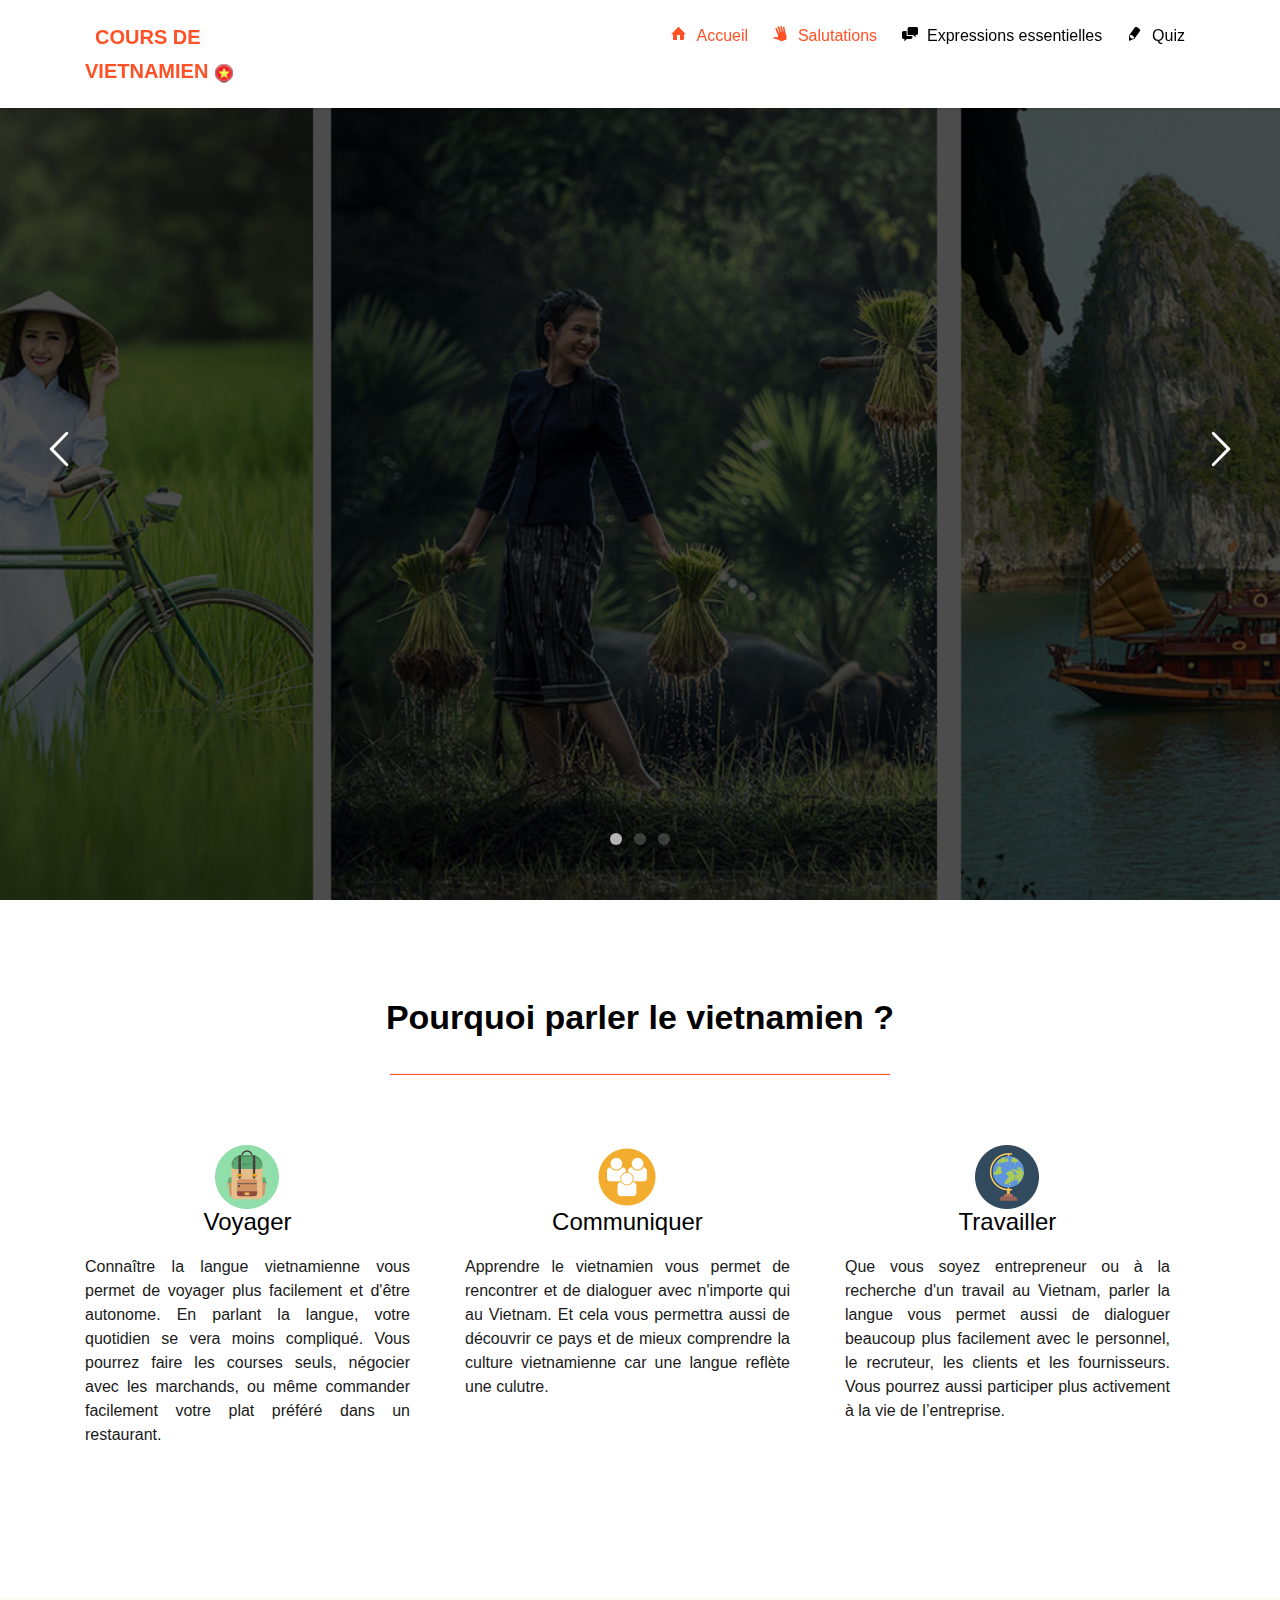
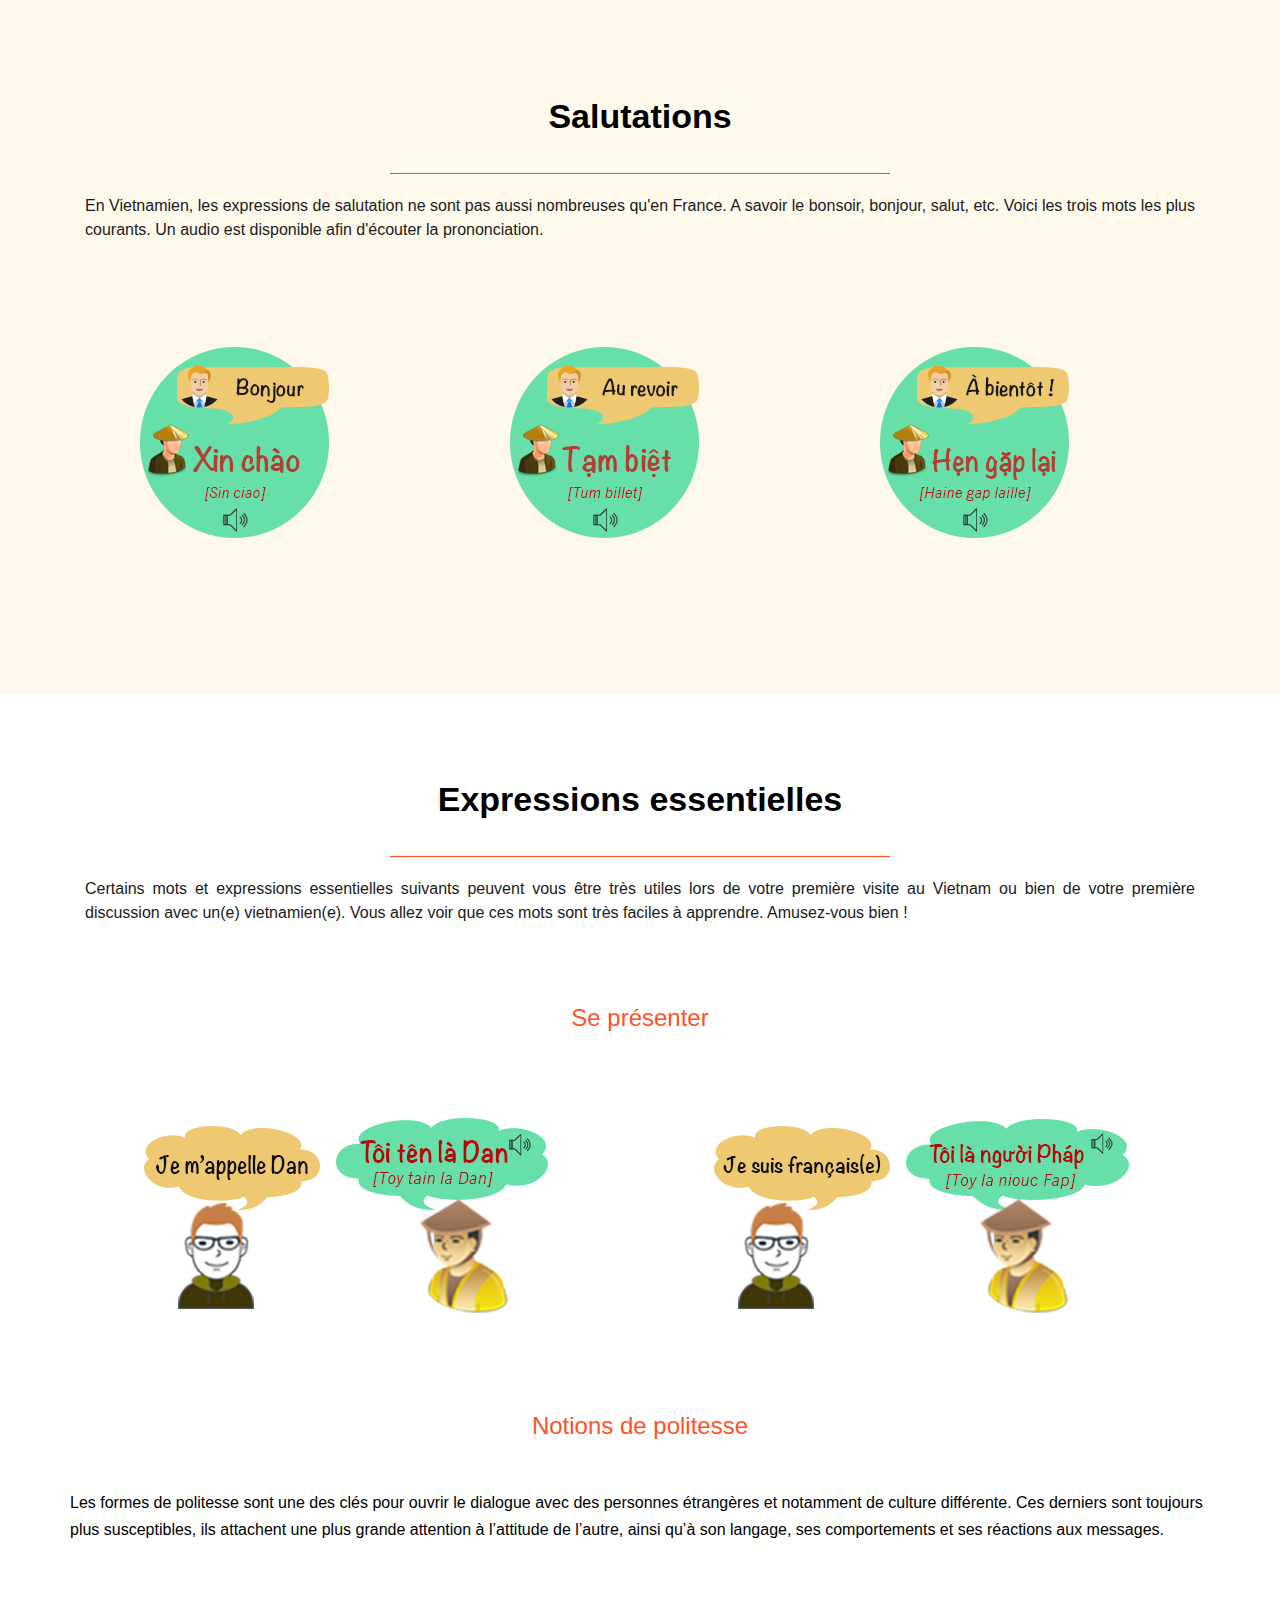
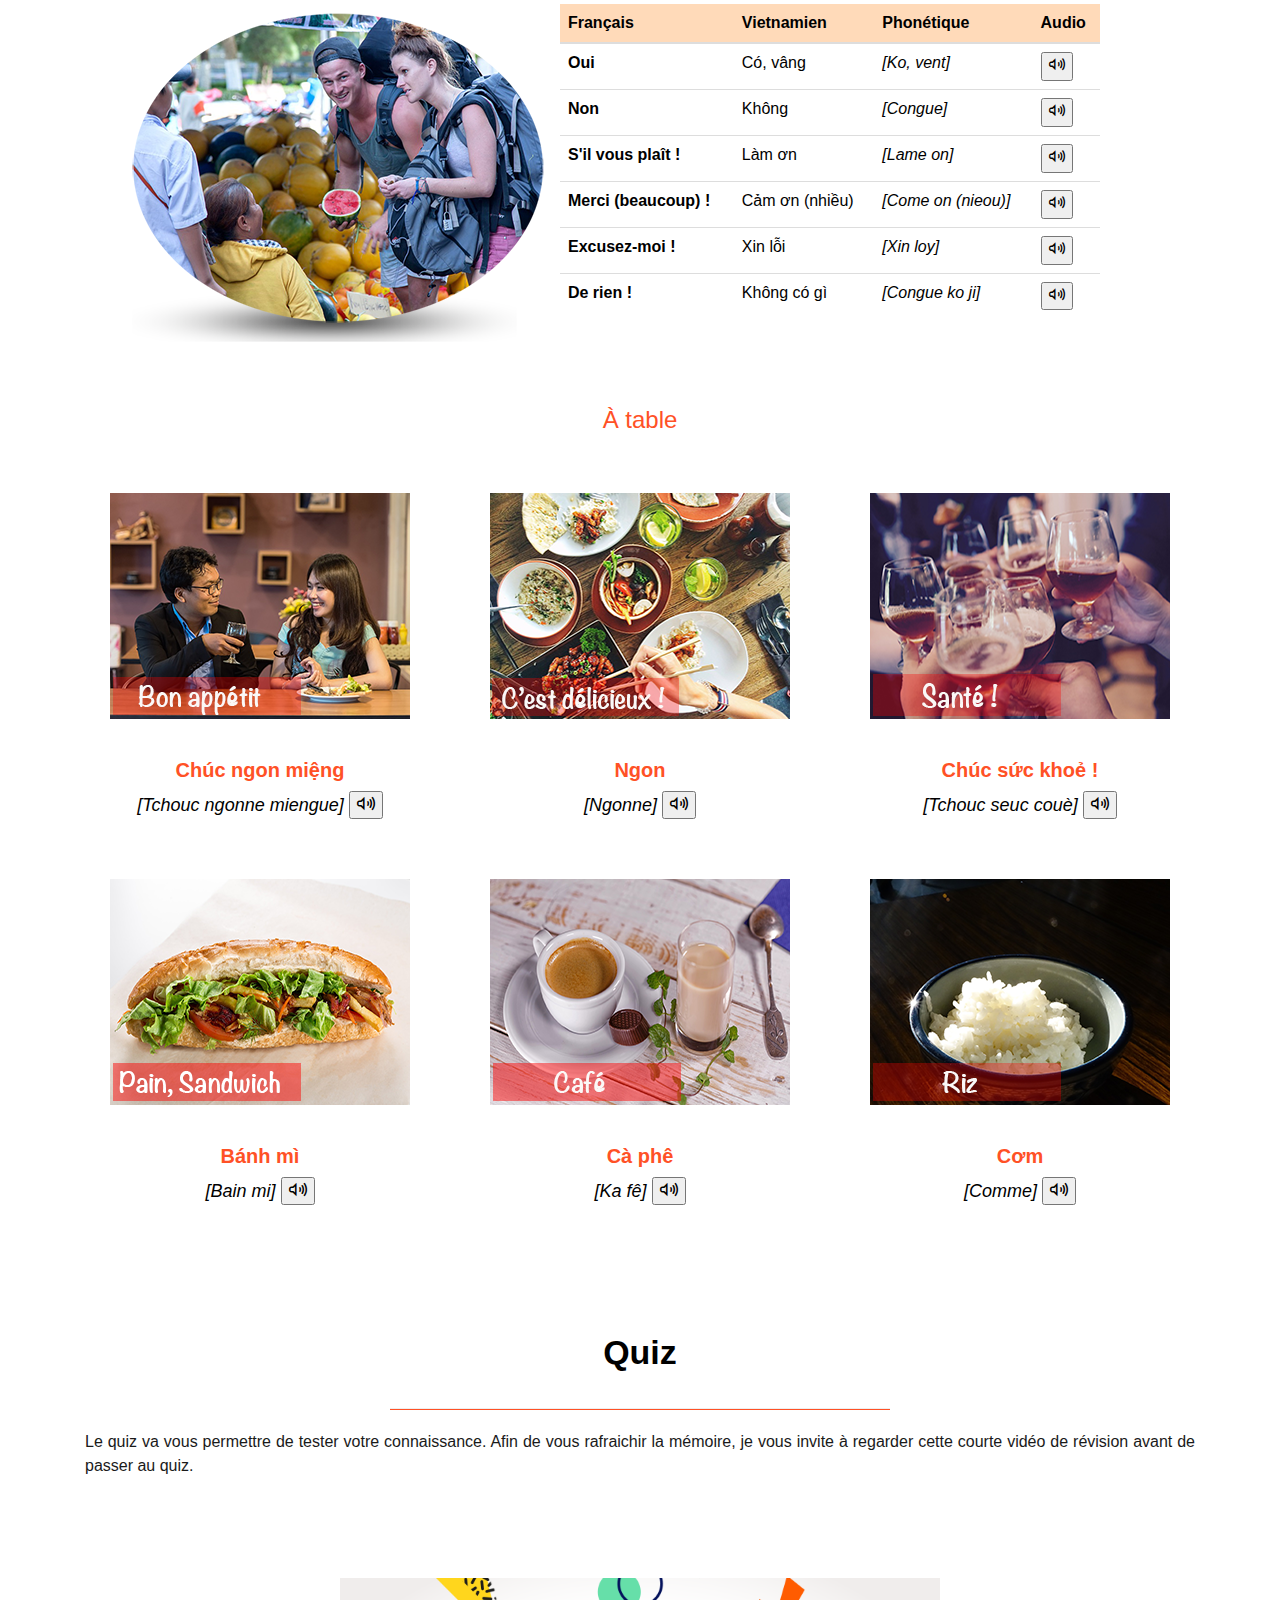
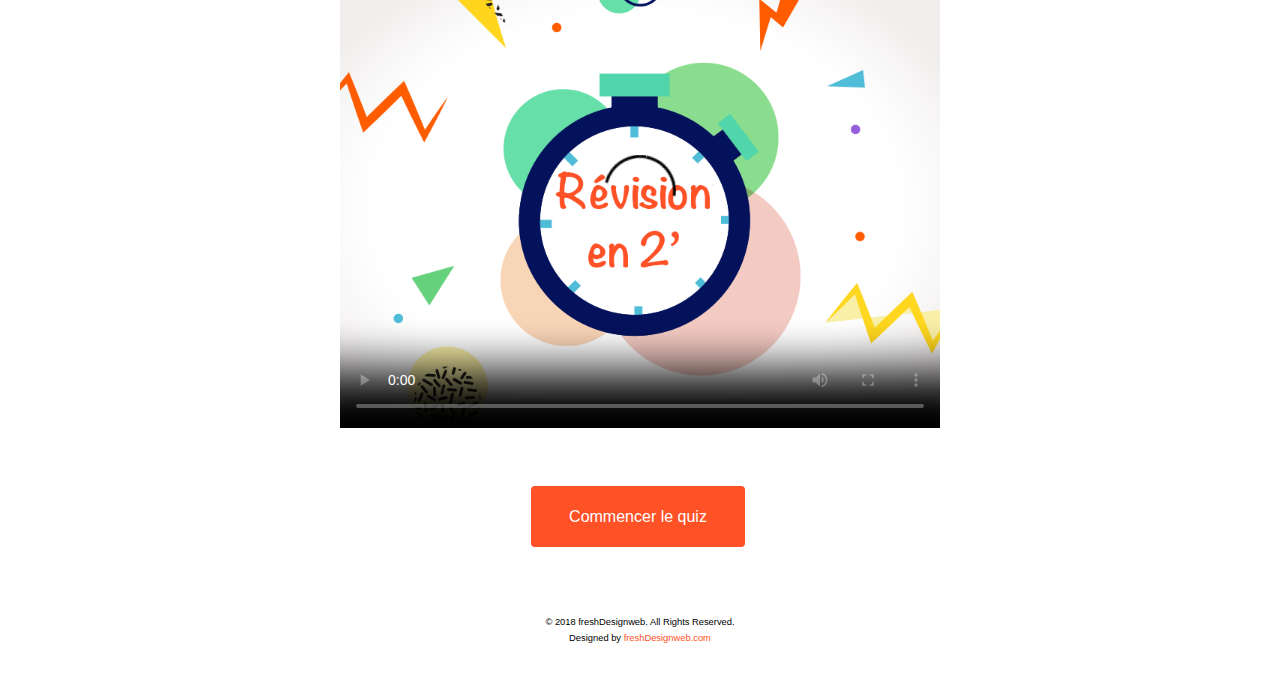
==== index.html @ 62152d90 "First commit" ====
<!DOCTYPE HTML>
<!--
	uBeasa by freshdesignweb.com
	Twitter: https://twitter.com/freshdesignweb
	URL: https://www.freshdesignweb.com
	-->
<html>
<head>
    <link rel="icon" type="image/png" href="images/drapeau-vietnam.ico"/>
    <meta charset="utf-8">
    <meta http-equiv="X-UA-Compatible" content="IE=edge">
    <title>Cours de vietnamien gratuit pour les débutants</title>
    <meta name="viewport" content="width=device-width, initial-scale=1">
    <meta name="description" content="Free HTML5 Website Template by freshdesignweb.com"/>
    <meta name="keywords"
          content="free website templates, free html5, free template, free bootstrap, free website template, html5, css3, mobile first, responsive"/>
    <meta name="author" content="freshdesignweb.com"/>
    <!-- Facebook and Twitter integration -->
    <meta property="og:title" content=""/>
    <meta property="og:image" content=""/>
    <meta property="og:url" content=""/>
    <meta property="og:site_name" content=""/>
    <meta property="og:description" content=""/>
    <meta name="twitter:title" content=""/>
    <meta name="twitter:image" content=""/>
    <meta name="twitter:url" content=""/>
    <meta name="twitter:card" content=""/>
    <!-- <link href="https://fonts.googleapis.com/css?family=Droid+Sans" rel="stylesheet"> -->
    <!-- Animate.css -->
    <link rel="stylesheet" href="css/animate.css">
    <!-- Icomoon Icon Fonts-->
    <link rel="stylesheet" href="css/icomoon.css">
    <!-- Themify Icons-->
    <link rel="stylesheet" href="css/themify-icons.css">
    <!-- Bootstrap  -->
    <link rel="stylesheet" href="css/bootstrap.css">
    <!-- Magnific Popup -->
    <link rel="stylesheet" href="css/magnific-popup.css">
    <!-- Owl Carousel  -->
    <link rel="stylesheet" href="css/owl.carousel.min.css">
    <link rel="stylesheet" href="css/owl.theme.default.min.css">
    <!-- Flexslider -->
    <link rel="stylesheet" href="css/flexslider.css">
    <!-- Theme style  -->
    <link rel="stylesheet" href="css/style.css">
    <!-- Modernizr JS -->
    <script src="js/modernizr-2.6.2.min.js"></script>
    <!-- FOR IE9 below -->
    <!--[if lt IE 9]>
    <script src="js/respond.min.js"></script>
    <![endif]-->
</head>
<body>
<div class="ubea-loader"></div>
<div id="page">
    <nav class="ubea-nav" role="navigation">
        <div class="ubea-container">
            <div class="row">
                <div class="col-sm-2 col-xs-12">
                    <div id="ubea-logo">
                        <a href="index.html">
                            <span style="color: #ff5126;">Cours de vietnamien</span>
                            <span class="icon">
								<img src="images/drapeau-vietnam.png" class="icon">
								</span>
                        </a>
                    </div>
                </div>
                <div class="col-xs-10 text-right menu-1 main-nav">
                    <ul>
                        <li class="active">
                            <a href="#" data-nav-section="accueil">
                                <span class="icon-home" style="padding-right: 5px;"></span> Accueil
                            </a>
                        </li>
                        <li class="active">
                            <a href="#" data-nav-section="salutations">
                                <span class="icon-hand" style="padding-right: 5px;"></span> Salutations
                            </a>
                        </li>
                        <li>
                            <a href="#" data-nav-section="expressions essentielles">
                                <span class="icon-chat" style="padding-right: 5px;"></span> Expressions essentielles
                            </a>
                        </li>
                        <li>
                            <a href="#" data-nav-section="quiz">
                                <span class="icon-pencil" style="padding-right: 5px;"></span> Quiz
                            </a>
                        </li>
                    </ul>
                </div>
            </div>
        </div>
    </nav>
    <div id="ubea-hero" class="js-fullheight">
        <div class="flexslider js-fullheight">
            <ul class="slides">
                <li style="background-image: url(images/cover.jpg);">
                    <div class="overlay"></div>
                    <div class="container">
                        <div class="col-md-10 col-md-offset-1 text-center js-fullheight slider-text">
                            <div class="slider-text-inner">
                                <h2>Apprendre à parler le vietnamien en moins de 30 minutes</h2>
                            </div>
                        </div>
                    </div>
                </li>
                <li style="background-image: url(images/viet-nam-1970994_1280.jpg);">
                    <div class="overlay"></div>
                    <div class="container">
                        <div class="col-md-10 col-md-offset-1 text-center js-fullheight slider-text">
                            <div class="slider-text-inner">
                                <h2>Le vietnamien est à votre portée et le cours est 100% gratuit</h2>
                            </div>
                        </div>
                    </div>
                </li>
                <li style="background-image: url(images/bookcase-1869616_1920.jpg);">
                    <div class="overlay"></div>
                    <div class="container">
                        <div class="col-md-10 col-md-offset-1 text-center js-fullheight slider-text">
                            <div class="slider-text-inner">
                                <h2>
                                    Entendez la langue et pratiquez le quiz
                                </h2>
                            </div>
                        </div>
                    </div>
                </li>
            </ul>
        </div>
    </div>
    <div class="ubea-section" id="ubea-accueil" data-section="accueil">
        <div class="ubea-container">
            <div class="row">
                <div class="col-md-12 text-center ubea-heading">
                    <div class="ubea-heading">
                        <h2>Pourquoi parler le vietnamien ?
                        </h2>
                        <hr style="background-color: #ff5126; width: 500px; height: 1px; text-align: center;"/>
                        <div class="row">
                            <div class="col-md-4">
                                <div class="padright">
                                    <div>
                                        <div class="icon"><img src="images/1489165672_Backpack_icon.png"
                                                               class="icon"></div>
                                        <h3 class="h3ex">Voyager</h3>
                                    </div>
                                    <div class="ubea-accordion-content">
                                        <div class="inner">
                                            <p>Connaître la langue vietnamienne vous permet de voyager plus
                                                facilement et d'être autonome.
                                                En parlant la langue, votre quotidien se vera moins compliqué.
                                                Vous pourrez faire les courses
                                                seuls, négocier avec les marchands, ou même commander
                                                facilement votre plat préféré dans un restaurant.
                                            </p>
                                        </div>
                                    </div>
                                </div>
                            </div>
                            <div class="col-md-4">
                                <div class="padright">
                                    <div>
                                        <div class="icon"><img src="images/1489165807_users.png" class="icon">
                                        </div>
                                        <h3 class="h3ex">Communiquer</h3>
                                    </div>
                                    <div class="ubea-accordion-content">
                                        <div class="inner">
                                            <p>Apprendre le vietnamien vous permet de rencontrer et de
                                                dialoguer avec n'importe qui au Vietnam.
                                                Et cela vous permettra aussi de découvrir ce pays et de mieux
                                                comprendre la culture vietnamienne car une langue reflète
                                                une culutre.
                                            </p>
                                        </div>
                                    </div>
                                </div>
                            </div>
                            <div class="col-md-4">
                                <div class="padright">
                                    <div>
                                        <div class="icon"><img src="images/1489165797_Globe_icon.png"
                                                               class="icon"></div>
                                        <h3 class="h3ex">Travailler</h3>
                                    </div>
                                    <div class="ubea-accordion-content">
                                        <div class="inner">
                                            <p>Que vous soyez entrepreneur ou à la
                                                recherche d'un travail au Vietnam,
                                                parler la langue vous permet aussi de dialoguer
                                                beaucoup plus facilement avec le personnel, le recruteur, les
                                                clients et les fournisseurs.
                                                Vous pourrez aussi participer plus activement à la vie de
                                                l’entreprise.
                                            </p>
                                        </div>
                                    </div>
                                </div>
                            </div>
                        </div>
                    </div>
                </div>
            </div>
        </div>
    </div>
    <div class="ubea-section" id="ubea-salutation" data-section="salutations"
         style="background-color: #fff9ec;">
        <div class="ubea-container">
            <div class="row">
                <div class="col-md-12 text-center ubea-heading">
                    <div class="ubea-heading">
                        <h2>Salutations
                        </h2>
                        <hr style="background-color: #ff5126; width: 500px; height: 1px; text-align: center;"/>
                        <p>En Vietnamien, les expressions de salutation ne sont pas aussi nombreuses qu'en France. A
                            savoir le bonsoir, bonjour, salut, etc.
                            Voici les trois mots les plus courants. Un audio est disponible afin
                            d'écouter la prononciation.
                        </p>
                    </div>
                    <div class="col-md-4 padsalut">
                        <audio id="bonjour" src="audio/xinchao.mp3"></audio>
                        <div class="gallerie">
                            <p><a><img alt="" rel="bonjour" src="images/xinchao.png"/></a>
                            </p>
                        </div>
                    </div>
                    <div class="col-md-4 padsalut">
                        <audio id="aurevoir" src="audio/tambiet.mp3"></audio>
                        <div class="gallerie">
                            <p><a><img alt="" rel="aurevoir" src="images/tambiet.png"/></a></p>
                        </div>
                    </div>
                    <div class="col-md-4 padsalut">
                        <audio id="abientot" src="audio/hengaplai.mp3"></audio>
                        <div class="gallerie">
                            <p><a><img alt="" rel="abientot" src="images/hengaplai.png"/></a></p>
                        </div>
                    </div>
                </div>
            </div>
        </div>
    </div>
    <div class="ubea-section" id="ubea-faq" data-section="expressions essentielles"
         style="padding-top: 50px; background-color: #ffffff;">
        <div class="ubea-container">
            <div class="row">
                <div class="col-md-12 text-center ubea-heading">
                    <h2>Expressions essentielles
                    </h2>
                    <hr style="background-color: #ff5126; width: 500px; height: 1px; text-align: center;"/>
                    <p>Certains mots et expressions essentielles suivants peuvent vous être très utiles lors de
                        votre première visite au Vietnam ou bien de votre première discussion avec un(e)
                        vietnamien(e).
                        Vous allez voir que ces mots sont très faciles à apprendre. Amusez-vous bien !
                    </p>
                </div>
            </div>
            <div class="row">
                <div class="col-md-12 text-center">
                    <h3 class="h3td">Se présenter</h3>
                </div>
            </div>
            <div class="row">
                <div class="col-md-6 text-center ubea-heading">
                    <audio id="jemapelledan" src="audio/toitenladan.mp3"></audio>
                    <div class="gallerie">
                        <img alt="" rel="jemapelledan" src="images/toitenla.png"/>
                    </div>
                </div>
                <div class="col-md-6 text-center ubea-heading">
                    <audio id="jesuisfrancais" src="audio/toilanguoiphap.mp3"></audio>
                    <div class="gallerie">
                        <img alt="" rel="jesuisfrancais" src="images/toilanguoiphap.png"/>
                    </div>
                </div>
            </div>
            <div class="row">
                <div class="col-md-12 text-center">
                    <h3 class="h3td martop">Notions de politesse</h3>
                </div>
                <p class="martop marbottom">Les formes de politesse sont une des clés pour ouvrir le
                    dialogue avec des personnes étrangères et notamment de
                    culture différente. Ces derniers sont toujours plus susceptibles, ils attachent
                    une plus grande attention à l’attitude de l’autre, ainsi qu’à son langage,
                    ses comportements et ses réactions aux messages.
                </p>

            </div>
            <div class="row">
                <div class="col-md-4">
                    <img src="images/vietnam-travel%20500x300.png">
                </div>
                <div class="col-md-6 col-md-offset-1">
                    <table class="table table-hover">
                        <thead>
                        <tr style="background-color: peachpuff;">
                            <th>Français</th>
                            <th>Vietnamien</th>
                            <th>Phonétique</th>
                            <th>Audio</th>
                        </tr>
                        </thead>
                        <tbody>
                        <tr>
                            <th scope="row">Oui</th>
                            <td>Có, vâng</td>
                            <td><i>[Ko, vent]</i></td>
                            <td>
                                <button class="px10" onclick="document.getElementById('co').play()"><span
                                        class="icon-volume"></span></button>
                                <audio id="co">
                                    <source src="audio/co.mp3" type="audio/mpeg">
                                </audio>
                            </td>
                        </tr>
                        <tr>
                            <th scope="row">Non</th>
                            <td>Không</td>
                            <td><i>[Congue]</i></td>
                            <td>
                                <button class="px10" onclick="document.getElementById('khong').play()"><span
                                        class="icon-volume"></span></button>
                                <audio id="khong">
                                    <source src="audio/khong.mp3" type="audio/mpeg">
                                </audio>
                            </td>
                        </tr>
                        <tr>
                            <th scope="row">S'il vous plaît !</th>
                            <td>Làm ơn</td>
                            <td><i>[Lame on]</i></td>
                            <td>
                                <button class="px10" onclick="document.getElementById('lamon').play()"><span
                                        class="icon-volume"></span></button>
                                <audio id="lamon">
                                    <source src="audio/lamon.mp3" type="audio/mpeg">
                                </audio>
                            </td>
                        </tr>
                        <tr>
                            <th scope="row">Merci (beaucoup) !</th>
                            <td>Cảm ơn (nhiều)</td>
                            <td><i>[Come on (nieou)]</i></td>
                            <td>
                                <button class="px10" onclick="document.getElementById('camonnhieu').play()"><span
                                        class="icon-volume"></span></button>
                                <audio id="camonnhieu">
                                    <source src="audio/camonnhieu.mp3" type="audio/mpeg">
                                </audio>
                            </td>
                        </tr>

                        <tr>
                            <th scope="row">Excusez-moi !</th>
                            <td>Xin lỗi</td>
                            <td><i>[Xin loy]</i></td>
                            <td>
                                <button class="px10" onclick="document.getElementById('xinloi').play()"><span
                                        class="icon-volume"></span></button>
                                <audio id="xinloi">
                                    <source src="audio/xinloi.mp3" type="audio/mpeg">
                                </audio>
                            </td>
                        </tr>
                        <tr>
                            <th scope="row">De rien !</th>
                            <td>Không có gì</td>
                            <td><i>[Congue ko ji]</i></td>
                            <td>
                                <button class="px10" onclick="document.getElementById('khongcogi').play()"><span
                                        class="icon-volume"></span></button>
                                <audio id="khongcogi">
                                    <source src="audio/khongcogi.mp3" type="audio/mpeg">
                                </audio>
                            </td>
                        </tr>
                        </tbody>
                    </table>
                </div>
            </div>
            <div class="row">
                <div class="col-md-12 text-center">
                    <h3 class="h3td martop marbottom">À table</h3>
                </div>

            </div>
            <div class="row">
                <div class="col-md-4 text-center picture">
                    <div>
                        <figure><img src="images/bon%20appetit.png"/></figure>
                        <h4 class="h4table">Chúc ngon miệng</h4>
                        <h4>
                            <i>[Tchouc ngonne miengue]</i>
                            <button class="px10" onclick="document.getElementById('chucngonmieng').play()"><span
                                    class="icon-volume"></span></button>
                            <audio id="chucngonmieng">
                                <source src="audio/chucngonmien.mp3" type="audio/mpeg">
                            </audio>
                        </h4>
                    </div>
                </div>
                <div class="col-md-4 text-center picture">
                    <div>
                        <figure><img src="images/delicieux.png"/></figure>
                        <h4 class="h4table">Ngon</h4>
                        <h4>
                            <i>[Ngonne]</i>
                            <button class="px10" onclick="document.getElementById('ngon').play()"><span
                                    class="icon-volume"></span></button>
                            <audio id="ngon">
                                <source src="audio/ngon.mp3" type="audio/mpeg">
                            </audio>
                        </h4>
                    </div>
                </div>
                <div class="col-md-4 text-center picture">
                    <div>
                        <figure><img src="images/sante.png"/></figure>
                        <h4 class="h4table">Chúc sức khoẻ !</h4>
                        <h4>
                            <i>[Tchouc seuc couè]</i>
                            <button class="px10" onclick="document.getElementById('chucsuckhoe').play()"><span
                                    class="icon-volume"></span></button>
                            <audio id="chucsuckhoe">
                                <source src="audio/chucsuckhoe.mp3" type="audio/mpeg">
                            </audio>
                        </h4>
                    </div>
                </div>
            </div>
            <div class="row martop">
                <div class="col-md-4 text-center picture">
                    <div>
                        <figure><img src="images/pain.png"/></figure>
                        <h4 class="h4table">Bánh mì</h4>
                        <h4>
                            <i>[Bain mi]</i>
                            <button class="px10" onclick="document.getElementById('banhmi').play()"><span
                                    class="icon-volume"></span></button>
                            <audio id="banhmi">
                                <source src="audio/banhmi.mp3" type="audio/mpeg">
                            </audio>
                        </h4>
                    </div>
                </div>
                <div class="col-md-4 text-center picture">
                    <div>
                        <figure><img src="images/cafe.png"/></figure>
                        <h4 class="h4table">Cà phê</h4>
                        <h4>
                            <i>[Ka fê]</i>
                            <button class="px10" onclick="document.getElementById('caphe').play()"><span
                                    class="icon-volume"></span></button>
                            <audio id="caphe">
                                <source src="audio/caphe.mp3" type="audio/mpeg">
                            </audio>
                        </h4>
                    </div>
                </div>
                <div class="col-md-4 text-center picture">
                    <div>
                        <figure><img src="images/riz.png"/></figure>
                        <h4 class="h4table">Cơm</h4>
                        <h4>
                            <i>[Comme]</i>
                            <button class="px10" onclick="document.getElementById('com').play()"><span
                                    class="icon-volume"></span></button>
                            <audio id="com">
                                <source src="audio/com.mp3" type="audio/mpeg">
                            </audio>
                        </h4>
                    </div>
                </div>
            </div>
        </div>

    </div>
    <div class="ubea-section" id="ubea-quiz" data-section="quiz" data-nav-section="quiz"
         style="padding-top: 50px; background-color: #ffffff;">
        <div class="ubea-container">
            <div class="row">
                <div class="col-md-12 text-center ubea-heading">
                    <h2> Quiz
                    </h2>
                    <hr style="background-color: #ff5126; width: 500px; height: 1px; text-align: center;"/>

                    <p>
                        Le quiz va vous permettre de tester votre connaissance. Afin de vous rafraichir la mémoire,
                        je vous invite à regarder cette courte vidéo de révision avant de passer au quiz.
                    </p>
                </div>
                <div class="row">
                    <div class="col-md-12 text-center ubea-heading">
                        <video controls poster="images/poster-video.png" width="600">
                            <source src="video/video.mp4">
                        </video>
                    </div>

                </div>
            </div>

            <div class="row">
                <div class="col-md-12 text-center">
                    <a href="quizz.html" class="btn btn-primary btn-lg">Commencer le quiz</a>
                </div>
            </div>
        </div>
    </div>
</div>
<footer id="ubea-footer" role="contentinfo">
    <div class="ubea-container">
        <div class="row copyright">
            <div class="col-md-12">
                <p class="pull-center">
                        <span style="font-size: 11px; text-align: center;">
                            <small class="block">&copy; 2018 freshDesignweb. All Rights Reserved.</small>
                            <small class="block">Designed by <a href="https://www.freshdesignweb.com/" target="_blank">freshDesignweb.com</a>
                            </small>
                        </span>
                </p>
                <ul class="ubea-social-icons pull-right hidden">
                    <li><a href="#"><i class="icon-facebook"></i></a></li>
                    <li><a href="#"><i class="icon-linkedin"></i></a></li>
                </ul>
            </div>
        </div>
    </div>
</footer>
<div class="gototop js-top">
    <a href="#" class="js-gotop"><i class="icon-arrow-up"></i></a>
</div>
<!-- jQuery -->
<script src="js/jquery.min.js"></script>
<!-- jQuery Easing -->
<script src="js/jquery.easing.1.3.js"></script>
<!-- Bootstrap -->
<script src="js/bootstrap.min.js"></script>
<!-- Waypoints -->
<script src="js/jquery.waypoints.min.js"></script>
<!-- Carousel -->
<script src="js/owl.carousel.min.js"></script>
<!-- countTo -->
<script src="js/jquery.countTo.js"></script>
<!-- Flexslider -->
<script src="js/jquery.flexslider-min.js"></script>
<!-- Magnific Popup -->
<script src="js/jquery.magnific-popup.min.js"></script>
<script src="js/magnific-popup-options.js"></script>
<!-- Main -->
<script src="js/main.js"></script>
<!-- Script for automatic Audio -->
<script>
    $(function () {
        $('.gallerie img').click(function () {
            $('#' + $(this).attr('rel'))[0].play();
        });
    });
</script>
</body>
</html>
---- css/icomoon.css ----
@font-face {
  font-family: 'icomoon';
  src:  url('../fonts/icomoon/icomoon.eot?6iuir');
  src:  url('../fonts/icomoon/icomoon.eot?6iuir#iefix') format('embedded-opentype'),
    url('../fonts/icomoon/icomoon.ttf?6iuir') format('truetype'),
    url('../fonts/icomoon/icomoon.woff?6iuir') format('woff'),
    url('../fonts/icomoon/icomoon.svg?6iuir#icomoon') format('svg');
  font-weight: normal;
  font-style: normal;
}

[class^="icon-"], [class*=" icon-"] {
  /* use !important to prevent issues with browser extensions that change fonts */
  font-family: 'icomoon' !important;
  speak: none;
  font-style: normal;
  font-weight: normal;
  font-variant: normal;
  text-transform: none;
  line-height: 1;

  /* Better Font Rendering =========== */
  -webkit-font-smoothing: antialiased;
  -moz-osx-font-smoothing: grayscale;
}

.icon-eye:before {
  content: "\e000";
}
.icon-paper-clip:before {
  content: "\e001";
}
.icon-mail:before {
  content: "\e002";
}
.icon-toggle:before {
  content: "\e003";
}
.icon-layout:before {
  content: "\e004";
}
.icon-link:before {
  content: "\e005";
}
.icon-bell:before {
  content: "\e006";
}
.icon-lock:before {
  content: "\e007";
}
.icon-unlock:before {
  content: "\e008";
}
.icon-ribbon:before {
  content: "\e009";
}
.icon-image:before {
  content: "\e010";
}
.icon-signal:before {
  content: "\e011";
}
.icon-target:before {
  content: "\e012";
}
.icon-clipboard:before {
  content: "\e013";
}
.icon-clock:before {
  content: "\e014";
}
.icon-watch:before {
  content: "\e015";
}
.icon-air-play:before {
  content: "\e016";
}
.icon-camera:before {
  content: "\e017";
}
.icon-video:before {
  content: "\e018";
}
.icon-disc:before {
  content: "\e019";
}
.icon-printer:before {
  content: "\e020";
}
.icon-monitor:before {
  content: "\e021";
}
.icon-server:before {
  content: "\e022";
}
.icon-cog:before {
  content: "\e023";
}
.icon-heart:before {
  content: "\e024";
}
.icon-paragraph:before {
  content: "\e025";
}
.icon-align-justify:before {
  content: "\e026";
}
.icon-align-left:before {
  content: "\e027";
}
.icon-align-center:before {
  content: "\e028";
}
.icon-align-right:before {
  content: "\e029";
}
.icon-book:before {
  content: "\e030";
}
.icon-layers:before {
  content: "\e031";
}
.icon-stack:before {
  content: "\e032";
}
.icon-stack-2:before {
  content: "\e033";
}
.icon-paper:before {
  content: "\e034";
}
.icon-paper-stack:before {
  content: "\e035";
}
.icon-search:before {
  content: "\e036";
}
.icon-zoom-in:before {
  content: "\e037";
}
.icon-zoom-out:before {
  content: "\e038";
}
.icon-reply:before {
  content: "\e039";
}
.icon-circle-plus:before {
  content: "\e040";
}
.icon-circle-minus:before {
  content: "\e041";
}
.icon-circle-check:before {
  content: "\e042";
}
.icon-circle-cross:before {
  content: "\e043";
}
.icon-square-plus:before {
  content: "\e044";
}
.icon-square-minus:before {
  content: "\e045";
}
.icon-square-check:before {
  content: "\e046";
}
.icon-square-cross:before {
  content: "\e047";
}
.icon-microphone:before {
  content: "\e048";
}
.icon-record:before {
  content: "\e049";
}
.icon-skip-back:before {
  content: "\e050";
}
.icon-rewind:before {
  content: "\e051";
}
.icon-play:before {
  content: "\e052";
}
.icon-pause:before {
  content: "\e053";
}
.icon-stop:before {
  content: "\e054";
}
.icon-fast-forward:before {
  content: "\e055";
}
.icon-skip-forward:before {
  content: "\e056";
}
.icon-shuffle:before {
  content: "\e057";
}
.icon-repeat:before {
  content: "\e058";
}
.icon-folder:before {
  content: "\e059";
}
.icon-umbrella:before {
  content: "\e060";
}
.icon-moon:before {
  content: "\e061";
}
.icon-thermometer:before {
  content: "\e062";
}
.icon-drop:before {
  content: "\e063";
}
.icon-sun:before {
  content: "\e064";
}
.icon-cloud:before {
  content: "\e065";
}
.icon-cloud-upload:before {
  content: "\e066";
}
.icon-cloud-download:before {
  content: "\e067";
}
.icon-upload:before {
  content: "\e068";
}
.icon-download:before {
  content: "\e069";
}
.icon-location:before {
  content: "\e070";
}
.icon-location-2:before {
  content: "\e071";
}
.icon-map:before {
  content: "\e072";
}
.icon-battery:before {
  content: "\e073";
}
.icon-head:before {
  content: "\e074";
}
.icon-briefcase:before {
  content: "\e075";
}
.icon-speech-bubble:before {
  content: "\e076";
}
.icon-anchor:before {
  content: "\e077";
}
.icon-globe:before {
  content: "\e078";
}
.icon-box:before {
  content: "\e079";
}
.icon-reload:before {
  content: "\e080";
}
.icon-share:before {
  content: "\e081";
}
.icon-marquee:before {
  content: "\e082";
}
.icon-marquee-plus:before {
  content: "\e083";
}
.icon-marquee-minus:before {
  content: "\e084";
}
.icon-tag:before {
  content: "\e085";
}
.icon-power:before {
  content: "\e086";
}
.icon-command:before {
  content: "\e087";
}
.icon-alt:before {
  content: "\e088";
}
.icon-esc:before {
  content: "\e089";
}
.icon-bar-graph:before {
  content: "\e090";
}
.icon-bar-graph-2:before {
  content: "\e091";
}
.icon-pie-graph:before {
  content: "\e092";
}
.icon-star:before {
  content: "\e093";
}
.icon-arrow-left:before {
  content: "\e094";
}
.icon-arrow-right:before {
  content: "\e095";
}
.icon-arrow-up:before {
  content: "\e096";
}
.icon-arrow-down:before {
  content: "\e097";
}
.icon-volume:before {
  content: "\e098";
}
.icon-mute:before {
  content: "\e099";
}
.icon-content-right:before {
  content: "\e100";
}
.icon-content-left:before {
  content: "\e101";
}
.icon-grid:before {
  content: "\e102";
}
.icon-grid-2:before {
  content: "\e103";
}
.icon-columns:before {
  content: "\e104";
}
.icon-loader:before {
  content: "\e105";
}
.icon-bag:before {
  content: "\e106";
}
.icon-ban:before {
  content: "\e107";
}
.icon-flag:before {
  content: "\e108";
}
.icon-trash:before {
  content: "\e109";
}
.icon-expand:before {
  content: "\e110";
}
.icon-contract:before {
  content: "\e111";
}
.icon-maximize:before {
  content: "\e112";
}
.icon-minimize:before {
  content: "\e113";
}
.icon-plus:before {
  content: "\e114";
}
.icon-minus:before {
  content: "\e115";
}
.icon-check:before {
  content: "\e116";
}
.icon-cross:before {
  content: "\e117";
}
.icon-move:before {
  content: "\e118";
}
.icon-delete:before {
  content: "\e119";
}
.icon-menu:before {
  content: "\e120";
}
.icon-archive:before {
  content: "\e121";
}
.icon-inbox:before {
  content: "\e122";
}
.icon-outbox:before {
  content: "\e123";
}
.icon-file:before {
  content: "\e124";
}
.icon-file-add:before {
  content: "\e125";
}
.icon-file-subtract:before {
  content: "\e126";
}
.icon-help:before {
  content: "\e127";
}
.icon-open:before {
  content: "\e128";
}
.icon-ellipsis:before {
  content: "\e129";
}
.icon-add-to-list:before {
  content: "\e900";
}
.icon-classic-computer:before {
  content: "\e901";
}
.icon-controller-fast-backward:before {
  content: "\e902";
}
.icon-creative-commons-attribution:before {
  content: "\e903";
}
.icon-creative-commons-noderivs:before {
  content: "\e904";
}
.icon-creative-commons-noncommercial-eu:before {
  content: "\e905";
}
.icon-creative-commons-noncommercial-us:before {
  content: "\e906";
}
.icon-creative-commons-public-domain:before {
  content: "\e907";
}
.icon-creative-commons-remix:before {
  content: "\e908";
}
.icon-creative-commons-share:before {
  content: "\e909";
}
.icon-creative-commons-sharealike:before {
  content: "\e90a";
}
.icon-creative-commons:before {
  content: "\e90b";
}
.icon-document-landscape:before {
  content: "\e90c";
}
.icon-remove-user:before {
  content: "\e90d";
}
.icon-warning:before {
  content: "\e90e";
}
.icon-arrow-bold-down:before {
  content: "\e90f";
}
.icon-arrow-bold-left:before {
  content: "\e910";
}
.icon-arrow-bold-right:before {
  content: "\e911";
}
.icon-arrow-bold-up:before {
  content: "\e912";
}
.icon-arrow-down2:before {
  content: "\e913";
}
.icon-arrow-left2:before {
  content: "\e914";
}
.icon-arrow-long-down:before {
  content: "\e915";
}
.icon-arrow-long-left:before {
  content: "\e916";
}
.icon-arrow-long-right:before {
  content: "\e917";
}
.icon-arrow-long-up:before {
  content: "\e918";
}
.icon-arrow-right2:before {
  content: "\e919";
}
.icon-arrow-up2:before {
  content: "\e91a";
}
.icon-arrow-with-circle-down:before {
  content: "\e91b";
}
.icon-arrow-with-circle-left:before {
  content: "\e91c";
}
.icon-arrow-with-circle-right:before {
  content: "\e91d";
}
.icon-arrow-with-circle-up:before {
  content: "\e91e";
}
.icon-bookmark:before {
  content: "\e91f";
}
.icon-bookmarks:before {
  content: "\e920";
}
.icon-chevron-down:before {
  content: "\e921";
}
.icon-chevron-left:before {
  content: "\e922";
}
.icon-chevron-right:before {
  content: "\e923";
}
.icon-chevron-small-down:before {
  content: "\e924";
}
.icon-chevron-small-left:before {
  content: "\e925";
}
.icon-chevron-small-right:before {
  content: "\e926";
}
.icon-chevron-small-up:before {
  content: "\e927";
}
.icon-chevron-thin-down:before {
  content: "\e928";
}
.icon-chevron-thin-left:before {
  content: "\e929";
}
.icon-chevron-thin-right:before {
  content: "\e92a";
}
.icon-chevron-thin-up:before {
  content: "\e92b";
}
.icon-chevron-up:before {
  content: "\e92c";
}
.icon-chevron-with-circle-down:before {
  content: "\e92d";
}
.icon-chevron-with-circle-left:before {
  content: "\e92e";
}
.icon-chevron-with-circle-right:before {
  content: "\e92f";
}
.icon-chevron-with-circle-up:before {
  content: "\e930";
}
.icon-cloud2:before {
  content: "\e931";
}
.icon-controller-fast-forward:before {
  content: "\e932";
}
.icon-controller-jump-to-start:before {
  content: "\e933";
}
.icon-controller-next:before {
  content: "\e934";
}
.icon-controller-paus:before {
  content: "\e935";
}
.icon-controller-play:before {
  content: "\e936";
}
.icon-controller-record:before {
  content: "\e937";
}
.icon-controller-stop:before {
  content: "\e938";
}
.icon-controller-volume:before {
  content: "\e939";
}
.icon-dot-single:before {
  content: "\e93a";
}
.icon-dots-three-horizontal:before {
  content: "\e93b";
}
.icon-dots-three-vertical:before {
  content: "\e93c";
}
.icon-dots-two-horizontal:before {
  content: "\e93d";
}
.icon-dots-two-vertical:before {
  content: "\e93e";
}
.icon-download2:before {
  content: "\e93f";
}
.icon-emoji-flirt:before {
  content: "\e940";
}
.icon-flow-branch:before {
  content: "\e941";
}
.icon-flow-cascade:before {
  content: "\e942";
}
.icon-flow-line:before {
  content: "\e943";
}
.icon-flow-parallel:before {
  content: "\e944";
}
.icon-flow-tree:before {
  content: "\e945";
}
.icon-install:before {
  content: "\e946";
}
.icon-layers2:before {
  content: "\e947";
}
.icon-open-book:before {
  content: "\e948";
}
.icon-resize-100:before {
  content: "\e949";
}
.icon-resize-full-screen:before {
  content: "\e94a";
}
.icon-save:before {
  content: "\e94b";
}
.icon-select-arrows:before {
  content: "\e94c";
}
.icon-sound-mute:before {
  content: "\e94d";
}
.icon-sound:before {
  content: "\e94e";
}
.icon-trash2:before {
  content: "\e94f";
}
.icon-triangle-down:before {
  content: "\e950";
}
.icon-triangle-left:before {
  content: "\e951";
}
.icon-triangle-right:before {
  content: "\e952";
}
.icon-triangle-up:before {
  content: "\e953";
}
.icon-uninstall:before {
  content: "\e954";
}
.icon-upload-to-cloud:before {
  content: "\e955";
}
.icon-upload2:before {
  content: "\e956";
}
.icon-add-user:before {
  content: "\e957";
}
.icon-address:before {
  content: "\e958";
}
.icon-adjust:before {
  content: "\e959";
}
.icon-air:before {
  content: "\e95a";
}
.icon-aircraft-landing:before {
  content: "\e95b";
}
.icon-aircraft-take-off:before {
  content: "\e95c";
}
.icon-aircraft:before {
  content: "\e95d";
}
.icon-align-bottom:before {
  content: "\e95e";
}
.icon-align-horizontal-middle:before {
  content: "\e95f";
}
.icon-align-left2:before {
  content: "\e960";
}
.icon-align-right2:before {
  content: "\e961";
}
.icon-align-top:before {
  content: "\e962";
}
.icon-align-vertical-middle:before {
  content: "\e963";
}
.icon-archive2:before {
  content: "\e964";
}
.icon-area-graph:before {
  content: "\e965";
}
.icon-attachment:before {
  content: "\e966";
}
.icon-awareness-ribbon:before {
  content: "\e967";
}
.icon-back-in-time:before {
  content: "\e968";
}
.icon-back:before {
  content: "\e969";
}
.icon-bar-graph2:before {
  content: "\e96a";
}
.icon-battery2:before {
  content: "\e96b";
}
.icon-beamed-note:before {
  content: "\e96c";
}
.icon-bell2:before {
  content: "\e96d";
}
.icon-blackboard:before {
  content: "\e96e";
}
.icon-block:before {
  content: "\e96f";
}
.icon-book2:before {
  content: "\e970";
}
.icon-bowl:before {
  content: "\e971";
}
.icon-box2:before {
  content: "\e972";
}
.icon-briefcase2:before {
  content: "\e973";
}
.icon-browser:before {
  content: "\e974";
}
.icon-brush:before {
  content: "\e975";
}
.icon-bucket:before {
  content: "\e976";
}
.icon-cake:before {
  content: "\e977";
}
.icon-calculator:before {
  content: "\e978";
}
.icon-calendar:before {
  content: "\e979";
}
.icon-camera2:before {
  content: "\e97a";
}
.icon-ccw:before {
  content: "\e97b";
}
.icon-chat:before {
  content: "\e97c";
}
.icon-check2:before {
  content: "\e97d";
}
.icon-circle-with-cross:before {
  content: "\e97e";
}
.icon-circle-with-minus:before {
  content: "\e97f";
}
.icon-circle-with-plus:before {
  content: "\e980";
}
.icon-circle:before {
  content: "\e981";
}
.icon-circular-graph:before {
  content: "\e982";
}
.icon-clapperboard:before {
  content: "\e983";
}
.icon-clipboard2:before {
  content: "\e984";
}
.icon-clock2:before {
  content: "\e985";
}
.icon-code:before {
  content: "\e986";
}
.icon-cog2:before {
  content: "\e987";
}
.icon-colours:before {
  content: "\e988";
}
.icon-compass:before {
  content: "\e989";
}
.icon-copy:before {
  content: "\e98a";
}
.icon-credit-card:before {
  content: "\e98b";
}
.icon-credit:before {
  content: "\e98c";
}
.icon-cross2:before {
  content: "\e98d";
}
.icon-cup:before {
  content: "\e98e";
}
.icon-cw:before {
  content: "\e98f";
}
.icon-cycle:before {
  content: "\e990";
}
.icon-database:before {
  content: "\e991";
}
.icon-dial-pad:before {
  content: "\e992";
}
.icon-direction:before {
  content: "\e993";
}
.icon-document:before {
  content: "\e994";
}
.icon-documents:before {
  content: "\e995";
}
.icon-drink:before {
  content: "\e996";
}
.icon-drive:before {
  content: "\e997";
}
.icon-drop2:before {
  content: "\e998";
}
.icon-edit:before {
  content: "\e999";
}
.icon-email:before {
  content: "\e99a";
}
.icon-emoji-happy:before {
  content: "\e99b";
}
.icon-emoji-neutral:before {
  content: "\e99c";
}
.icon-emoji-sad:before {
  content: "\e99d";
}
.icon-erase:before {
  content: "\e99e";
}
.icon-eraser:before {
  content: "\e99f";
}
.icon-export:before {
  content: "\e9a0";
}
.icon-eye2:before {
  content: "\e9a1";
}
.icon-feather:before {
  content: "\e9a2";
}
.icon-flag2:before {
  content: "\e9a3";
}
.icon-flash:before {
  content: "\e9a4";
}
.icon-flashlight:before {
  content: "\e9a5";
}
.icon-flat-brush:before {
  content: "\e9a6";
}
.icon-folder-images:before {
  content: "\e9a7";
}
.icon-folder-music:before {
  content: "\e9a8";
}
.icon-folder-video:before {
  content: "\e9a9";
}
.icon-folder2:before {
  content: "\e9aa";
}
.icon-forward:before {
  content: "\e9ab";
}
.icon-funnel:before {
  content: "\e9ac";
}
.icon-game-controller:before {
  content: "\e9ad";
}
.icon-gauge:before {
  content: "\e9ae";
}
.icon-globe2:before {
  content: "\e9af";
}
.icon-graduation-cap:before {
  content: "\e9b0";
}
.icon-grid2:before {
  content: "\e9b1";
}
.icon-hair-cross:before {
  content: "\e9b2";
}
.icon-hand:before {
  content: "\e9b3";
}
.icon-heart-outlined:before {
  content: "\e9b4";
}
.icon-heart2:before {
  content: "\e9b5";
}
.icon-help-with-circle:before {
  content: "\e9b6";
}
.icon-help2:before {
  content: "\e9b7";
}
.icon-home:before {
  content: "\e9b8";
}
.icon-hour-glass:before {
  content: "\e9b9";
}
.icon-image-inverted:before {
  content: "\e9ba";
}
.icon-image2:before {
  content: "\e9bb";
}
.icon-images:before {
  content: "\e9bc";
}
.icon-inbox2:before {
  content: "\e9bd";
}
.icon-infinity:before {
  content: "\e9be";
}
.icon-info-with-circle:before {
  content: "\e9bf";
}
.icon-info:before {
  content: "\e9c0";
}
.icon-key:before {
  content: "\e9c1";
}
.icon-keyboard:before {
  content: "\e9c2";
}
.icon-lab-flask:before {
  content: "\e9c3";
}
.icon-landline:before {
  content: "\e9c4";
}
.icon-language:before {
  content: "\e9c5";
}
.icon-laptop:before {
  content: "\e9c6";
}
.icon-leaf:before {
  content: "\e9c7";
}
.icon-level-down:before {
  content: "\e9c8";
}
.icon-level-up:before {
  content: "\e9c9";
}
.icon-lifebuoy:before {
  content: "\e9ca";
}
.icon-light-bulb:before {
  content: "\e9cb";
}
.icon-light-down:before {
  content: "\e9cc";
}
.icon-light-up:before {
  content: "\e9cd";
}
.icon-line-graph:before {
  content: "\e9ce";
}
.icon-link2:before {
  content: "\e9cf";
}
.icon-list:before {
  content: "\e9d0";
}
.icon-location-pin:before {
  content: "\e9d1";
}
.icon-location2:before {
  content: "\e9d2";
}
.icon-lock-open:before {
  content: "\e9d3";
}
.icon-lock2:before {
  content: "\e9d4";
}
.icon-log-out:before {
  content: "\e9d5";
}
.icon-login:before {
  content: "\e9d6";
}
.icon-loop:before {
  content: "\e9d7";
}
.icon-magnet:before {
  content: "\e9d8";
}
.icon-magnifying-glass:before {
  content: "\e9d9";
}
.icon-mail2:before {
  content: "\e9da";
}
.icon-man:before {
  content: "\e9db";
}
.icon-map2:before {
  content: "\e9dc";
}
.icon-mask:before {
  content: "\e9dd";
}
.icon-medal:before {
  content: "\e9de";
}
.icon-megaphone:before {
  content: "\e9df";
}
.icon-menu2:before {
  content: "\e9e0";
}
.icon-message:before {
  content: "\e9e1";
}
.icon-mic:before {
  content: "\e9e2";
}
.icon-minus2:before {
  content: "\e9e3";
}
.icon-mobile:before {
  content: "\e9e4";
}
.icon-modern-mic:before {
  content: "\e9e5";
}
.icon-moon2:before {
  content: "\e9e6";
}
.icon-mouse:before {
  content: "\e9e7";
}
.icon-music:before {
  content: "\e9e8";
}
.icon-network:before {
  content: "\e9e9";
}
.icon-new-message:before {
  content: "\e9ea";
}
.icon-new:before {
  content: "\e9eb";
}
.icon-news:before {
  content: "\e9ec";
}
.icon-note:before {
  content: "\e9ed";
}
.icon-notification:before {
  content: "\e9ee";
}
.icon-old-mobile:before {
  content: "\e9ef";
}
.icon-old-phone:before {
  content: "\e9f0";
}
.icon-palette:before {
  content: "\e9f1";
}
.icon-paper-plane:before {
  content: "\e9f2";
}
.icon-pencil:before {
  content: "\e9f3";
}
.icon-phone:before {
  content: "\e9f4";
}
.icon-pie-chart:before {
  content: "\e9f5";
}
.icon-pin:before {
  content: "\e9f6";
}
.icon-plus2:before {
  content: "\e9f7";
}
.icon-popup:before {
  content: "\e9f8";
}
.icon-power-plug:before {
  content: "\e9f9";
}
.icon-price-ribbon:before {
  content: "\e9fa";
}
.icon-price-tag:before {
  content: "\e9fb";
}
.icon-print:before {
  content: "\e9fc";
}
.icon-progress-empty:before {
  content: "\e9fd";
}
.icon-progress-full:before {
  content: "\e9fe";
}
.icon-progress-one:before {
  content: "\e9ff";
}
.icon-progress-two:before {
  content: "\ea00";
}
.icon-publish:before {
  content: "\ea01";
}
.icon-quote:before {
  content: "\ea02";
}
.icon-radio:before {
  content: "\ea03";
}
.icon-reply-all:before {
  content: "\ea04";
}
.icon-reply2:before {
  content: "\ea05";
}
.icon-retweet:before {
  content: "\ea06";
}
.icon-rocket:before {
  content: "\ea07";
}
.icon-round-brush:before {
  content: "\ea08";
}
.icon-rss:before {
  content: "\ea09";
}
.icon-ruler:before {
  content: "\ea0a";
}
.icon-scissors:before {
  content: "\ea0b";
}
.icon-share-alternitive:before {
  content: "\ea0c";
}
.icon-share2:before {
  content: "\ea0d";
}
.icon-shareable:before {
  content: "\ea0e";
}
.icon-shield:before {
  content: "\ea0f";
}
.icon-shop:before {
  content: "\ea10";
}
.icon-shopping-bag:before {
  content: "\ea11";
}
.icon-shopping-basket:before {
  content: "\ea12";
}
.icon-shopping-cart:before {
  content: "\ea13";
}
.icon-shuffle2:before {
  content: "\ea14";
}
.icon-signal2:before {
  content: "\ea15";
}
.icon-sound-mix:before {
  content: "\ea16";
}
.icon-sports-club:before {
  content: "\ea17";
}
.icon-spreadsheet:before {
  content: "\ea18";
}
.icon-squared-cross:before {
  content: "\ea19";
}
.icon-squared-minus:before {
  content: "\ea1a";
}
.icon-squared-plus:before {
  content: "\ea1b";
}
.icon-star-outlined:before {
  content: "\ea1c";
}
.icon-star2:before {
  content: "\ea1d";
}
.icon-stopwatch:before {
  content: "\ea1e";
}
.icon-suitcase:before {
  content: "\ea1f";
}
.icon-swap:before {
  content: "\ea20";
}
.icon-sweden:before {
  content: "\ea21";
}
.icon-switch:before {
  content: "\ea22";
}
.icon-tablet:before {
  content: "\ea23";
}
.icon-tag2:before {
  content: "\ea24";
}
.icon-text-document-inverted:before {
  content: "\ea25";
}
.icon-text-document:before {
  content: "\ea26";
}
.icon-text:before {
  content: "\ea27";
}
.icon-thermometer2:before {
  content: "\ea28";
}
.icon-thumbs-down:before {
  content: "\ea29";
}
.icon-thumbs-up:before {
  content: "\ea2a";
}
.icon-thunder-cloud:before {
  content: "\ea2b";
}
.icon-ticket:before {
  content: "\ea2c";
}
.icon-time-slot:before {
  content: "\ea2d";
}
.icon-tools:before {
  content: "\ea2e";
}
.icon-traffic-cone:before {
  content: "\ea2f";
}
.icon-tree:before {
  content: "\ea30";
}
.icon-trophy:before {
  content: "\ea31";
}
.icon-tv:before {
  content: "\ea32";
}
.icon-typing:before {
  content: "\ea33";
}
.icon-unread:before {
  content: "\ea34";
}
.icon-untag:before {
  content: "\ea35";
}
.icon-user:before {
  content: "\ea36";
}
.icon-users:before {
  content: "\ea37";
}
.icon-v-card:before {
  content: "\ea38";
}
.icon-video2:before {
  content: "\ea39";
}
.icon-vinyl:before {
  content: "\ea3a";
}
.icon-voicemail:before {
  content: "\ea3b";
}
.icon-wallet:before {
  content: "\ea3c";
}
.icon-water:before {
  content: "\ea3d";
}
.icon-px-with-circle:before {
  content: "\ea3e";
}
.icon-px:before {
  content: "\ea3f";
}
.icon-basecamp:before {
  content: "\ea40";
}
.icon-behance:before {
  content: "\ea41";
}
.icon-creative-cloud:before {
  content: "\ea42";
}
.icon-dropbox:before {
  content: "\ea43";
}
.icon-evernote:before {
  content: "\ea44";
}
.icon-flattr:before {
  content: "\ea45";
}
.icon-foursquare:before {
  content: "\ea46";
}
.icon-google-drive:before {
  content: "\ea47";
}
.icon-google-hangouts:before {
  content: "\ea48";
}
.icon-grooveshark:before {
  content: "\ea49";
}
.icon-icloud:before {
  content: "\ea4a";
}
.icon-mixi:before {
  content: "\ea4b";
}
.icon-onedrive:before {
  content: "\ea4c";
}
.icon-paypal:before {
  content: "\ea4d";
}
.icon-picasa:before {
  content: "\ea4e";
}
.icon-qq:before {
  content: "\ea4f";
}
.icon-rdio-with-circle:before {
  content: "\ea50";
}
.icon-renren:before {
  content: "\ea51";
}
.icon-scribd:before {
  content: "\ea52";
}
.icon-sina-weibo:before {
  content: "\ea53";
}
.icon-skype-with-circle:before {
  content: "\ea54";
}
.icon-skype:before {
  content: "\ea55";
}
.icon-slideshare:before {
  content: "\ea56";
}
.icon-smashing:before {
  content: "\ea57";
}
.icon-soundcloud:before {
  content: "\ea58";
}
.icon-spotify-with-circle:before {
  content: "\ea59";
}
.icon-spotify:before {
  content: "\ea5a";
}
.icon-swarm:before {
  content: "\ea5b";
}
.icon-vine-with-circle:before {
  content: "\ea5c";
}
.icon-vine:before {
  content: "\ea5d";
}
.icon-vk-alternitive:before {
  content: "\ea5e";
}
.icon-vk-with-circle:before {
  content: "\ea5f";
}
.icon-vk:before {
  content: "\ea60";
}
.icon-xing-with-circle:before {
  content: "\ea61";
}
.icon-xing:before {
  content: "\ea62";
}
.icon-yelp:before {
  content: "\ea63";
}
.icon-dribbble-with-circle:before {
  content: "\ea64";
}
.icon-dribbble:before {
  content: "\ea65";
}
.icon-facebook-with-circle:before {
  content: "\ea66";
}
.icon-facebook:before {
  content: "\ea67";
}
.icon-flickr-with-circle:before {
  content: "\ea68";
}
.icon-flickr:before {
  content: "\ea69";
}
.icon-github-with-circle:before {
  content: "\ea6a";
}
.icon-github:before {
  content: "\ea6b";
}
.icon-google-with-circle:before {
  content: "\ea6c";
}
.icon-google:before {
  content: "\ea6d";
}
.icon-instagram-with-circle:before {
  content: "\ea6e";
}
.icon-instagram:before {
  content: "\ea6f";
}
.icon-lastfm-with-circle:before {
  content: "\ea70";
}
.icon-lastfm:before {
  content: "\ea71";
}
.icon-linkedin-with-circle:before {
  content: "\ea72";
}
.icon-linkedin:before {
  content: "\ea73";
}
.icon-pinterest-with-circle:before {
  content: "\ea74";
}
.icon-pinterest:before {
  content: "\ea75";
}
.icon-rdio:before {
  content: "\ea76";
}
.icon-stumbleupon-with-circle:before {
  content: "\ea77";
}
.icon-stumbleupon:before {
  content: "\ea78";
}
.icon-tumblr-with-circle:before {
  content: "\ea79";
}
.icon-tumblr:before {
  content: "\ea7a";
}
.icon-twitter-with-circle:before {
  content: "\ea7b";
}
.icon-twitter:before {
  content: "\ea7c";
}
.icon-vimeo-with-circle:before {
  content: "\ea7d";
}
.icon-vimeo:before {
  content: "\ea7e";
}
.icon-youtube-with-circle:before {
  content: "\ea7f";
}
.icon-youtube:before {
  content: "\ea80";
}
---- css/themify-icons.css ----
@font-face {
	font-family: 'themify';
	src:url('../fonts/themify-icons/themify.eot?-fvbane');
	src:url('../fonts/themify-icons/themify.eot?#iefix-fvbane') format('embedded-opentype'),
		url('../fonts/themify-icons/themify.woff?-fvbane') format('woff'),
		url('../fonts/themify-icons/themify.ttf?-fvbane') format('truetype'),
		url('../fonts/themify-icons/themify.svg?-fvbane#themify') format('svg');
	font-weight: normal;
	font-style: normal;
}

[class^="ti-"], [class*=" ti-"] {
	font-family: 'themify';
	speak: none;
	font-style: normal;
	font-weight: normal;
	font-variant: normal;
	text-transform: none;
	line-height: 1;

	/* Better Font Rendering =========== */
	-webkit-font-smoothing: antialiased;
	-moz-osx-font-smoothing: grayscale;
}

.ti-wand:before {
	content: "\e600";
}
.ti-volume:before {
	content: "\e601";
}
.ti-user:before {
	content: "\e602";
}
.ti-unlock:before {
	content: "\e603";
}
.ti-unlink:before {
	content: "\e604";
}
.ti-trash:before {
	content: "\e605";
}
.ti-thought:before {
	content: "\e606";
}
.ti-target:before {
	content: "\e607";
}
.ti-tag:before {
	content: "\e608";
}
.ti-tablet:before {
	content: "\e609";
}
.ti-star:before {
	content: "\e60a";
}
.ti-spray:before {
	content: "\e60b";
}
.ti-signal:before {
	content: "\e60c";
}
.ti-shopping-cart:before {
	content: "\e60d";
}
.ti-shopping-cart-full:before {
	content: "\e60e";
}
.ti-settings:before {
	content: "\e60f";
}
.ti-search:before {
	content: "\e610";
}
.ti-zoom-in:before {
	content: "\e611";
}
.ti-zoom-out:before {
	content: "\e612";
}
.ti-cut:before {
	content: "\e613";
}
.ti-ruler:before {
	content: "\e614";
}
.ti-ruler-pencil:before {
	content: "\e615";
}
.ti-ruler-alt:before {
	content: "\e616";
}
.ti-bookmark:before {
	content: "\e617";
}
.ti-bookmark-alt:before {
	content: "\e618";
}
.ti-reload:before {
	content: "\e619";
}
.ti-plus:before {
	content: "\e61a";
}
.ti-pin:before {
	content: "\e61b";
}
.ti-pencil:before {
	content: "\e61c";
}
.ti-pencil-alt:before {
	content: "\e61d";
}
.ti-paint-roller:before {
	content: "\e61e";
}
.ti-paint-bucket:before {
	content: "\e61f";
}
.ti-na:before {
	content: "\e620";
}
.ti-mobile:before {
	content: "\e621";
}
.ti-minus:before {
	content: "\e622";
}
.ti-medall:before {
	content: "\e623";
}
.ti-medall-alt:before {
	content: "\e624";
}
.ti-marker:before {
	content: "\e625";
}
.ti-marker-alt:before {
	content: "\e626";
}
.ti-arrow-up:before {
	content: "\e627";
}
.ti-arrow-right:before {
	content: "\e628";
}
.ti-arrow-left:before {
	content: "\e629";
}
.ti-arrow-down:before {
	content: "\e62a";
}
.ti-lock:before {
	content: "\e62b";
}
.ti-location-arrow:before {
	content: "\e62c";
}
.ti-link:before {
	content: "\e62d";
}
.ti-layout:before {
	content: "\e62e";
}
.ti-layers:before {
	content: "\e62f";
}
.ti-layers-alt:before {
	content: "\e630";
}
.ti-key:before {
	content: "\e631";
}
.ti-import:before {
	content: "\e632";
}
.ti-image:before {
	content: "\e633";
}
.ti-heart:before {
	content: "\e634";
}
.ti-heart-broken:before {
	content: "\e635";
}
.ti-hand-stop:before {
	content: "\e636";
}
.ti-hand-open:before {
	content: "\e637";
}
.ti-hand-drag:before {
	content: "\e638";
}
.ti-folder:before {
	content: "\e639";
}
.ti-flag:before {
	content: "\e63a";
}
.ti-flag-alt:before {
	content: "\e63b";
}
.ti-flag-alt-2:before {
	content: "\e63c";
}
.ti-eye:before {
	content: "\e63d";
}
.ti-export:before {
	content: "\e63e";
}
.ti-exchange-vertical:before {
	content: "\e63f";
}
.ti-desktop:before {
	content: "\e640";
}
.ti-cup:before {
	content: "\e641";
}
.ti-crown:before {
	content: "\e642";
}
.ti-comments:before {
	content: "\e643";
}
.ti-comment:before {
	content: "\e644";
}
.ti-comment-alt:before {
	content: "\e645";
}
.ti-close:before {
	content: "\e646";
}
.ti-clip:before {
	content: "\e647";
}
.ti-angle-up:before {
	content: "\e648";
}
.ti-angle-right:before {
	content: "\e649";
}
.ti-angle-left:before {
	content: "\e64a";
}
.ti-angle-down:before {
	content: "\e64b";
}
.ti-check:before {
	content: "\e64c";
}
.ti-check-box:before {
	content: "\e64d";
}
.ti-camera:before {
	content: "\e64e";
}
.ti-announcement:before {
	content: "\e64f";
}
.ti-brush:before {
	content: "\e650";
}
.ti-briefcase:before {
	content: "\e651";
}
.ti-bolt:before {
	content: "\e652";
}
.ti-bolt-alt:before {
	content: "\e653";
}
.ti-blackboard:before {
	content: "\e654";
}
.ti-bag:before {
	content: "\e655";
}
.ti-move:before {
	content: "\e656";
}
.ti-arrows-vertical:before {
	content: "\e657";
}
.ti-arrows-horizontal:before {
	content: "\e658";
}
.ti-fullscreen:before {
	content: "\e659";
}
.ti-arrow-top-right:before {
	content: "\e65a";
}
.ti-arrow-top-left:before {
	content: "\e65b";
}
.ti-arrow-circle-up:before {
	content: "\e65c";
}
.ti-arrow-circle-right:before {
	content: "\e65d";
}
.ti-arrow-circle-left:before {
	content: "\e65e";
}
.ti-arrow-circle-down:before {
	content: "\e65f";
}
.ti-angle-double-up:before {
	content: "\e660";
}
.ti-angle-double-right:before {
	content: "\e661";
}
.ti-angle-double-left:before {
	content: "\e662";
}
.ti-angle-double-down:before {
	content: "\e663";
}
.ti-zip:before {
	content: "\e664";
}
.ti-world:before {
	content: "\e665";
}
.ti-wheelchair:before {
	content: "\e666";
}
.ti-view-list:before {
	content: "\e667";
}
.ti-view-list-alt:before {
	content: "\e668";
}
.ti-view-grid:before {
	content: "\e669";
}
.ti-uppercase:before {
	content: "\e66a";
}
.ti-upload:before {
	content: "\e66b";
}
.ti-underline:before {
	content: "\e66c";
}
.ti-truck:before {
	content: "\e66d";
}
.ti-timer:before {
	content: "\e66e";
}
.ti-ticket:before {
	content: "\e66f";
}
.ti-thumb-up:before {
	content: "\e670";
}
.ti-thumb-down:before {
	content: "\e671";
}
.ti-text:before {
	content: "\e672";
}
.ti-stats-up:before {
	content: "\e673";
}
.ti-stats-down:before {
	content: "\e674";
}
.ti-split-v:before {
	content: "\e675";
}
.ti-split-h:before {
	content: "\e676";
}
.ti-smallcap:before {
	content: "\e677";
}
.ti-shine:before {
	content: "\e678";
}
.ti-shift-right:before {
	content: "\e679";
}
.ti-shift-left:before {
	content: "\e67a";
}
.ti-shield:before {
	content: "\e67b";
}
.ti-notepad:before {
	content: "\e67c";
}
.ti-server:before {
	content: "\e67d";
}
.ti-quote-right:before {
	content: "\e67e";
}
.ti-quote-left:before {
	content: "\e67f";
}
.ti-pulse:before {
	content: "\e680";
}
.ti-printer:before {
	content: "\e681";
}
.ti-power-off:before {
	content: "\e682";
}
.ti-plug:before {
	content: "\e683";
}
.ti-pie-chart:before {
	content: "\e684";
}
.ti-paragraph:before {
	content: "\e685";
}
.ti-panel:before {
	content: "\e686";
}
.ti-package:before {
	content: "\e687";
}
.ti-music:before {
	content: "\e688";
}
.ti-music-alt:before {
	content: "\e689";
}
.ti-mouse:before {
	content: "\e68a";
}
.ti-mouse-alt:before {
	content: "\e68b";
}
.ti-money:before {
	content: "\e68c";
}
.ti-microphone:before {
	content: "\e68d";
}
.ti-menu:before {
	content: "\e68e";
}
.ti-menu-alt:before {
	content: "\e68f";
}
.ti-map:before {
	content: "\e690";
}
.ti-map-alt:before {
	content: "\e691";
}
.ti-loop:before {
	content: "\e692";
}
.ti-location-pin:before {
	content: "\e693";
}
.ti-list:before {
	content: "\e694";
}
.ti-light-bulb:before {
	content: "\e695";
}
.ti-Italic:before {
	content: "\e696";
}
.ti-info:before {
	content: "\e697";
}
.ti-infinite:before {
	content: "\e698";
}
.ti-id-badge:before {
	content: "\e699";
}
.ti-hummer:before {
	content: "\e69a";
}
.ti-home:before {
	content: "\e69b";
}
.ti-help:before {
	content: "\e69c";
}
.ti-headphone:before {
	content: "\e69d";
}
.ti-harddrives:before {
	content: "\e69e";
}
.ti-harddrive:before {
	content: "\e69f";
}
.ti-gift:before {
	content: "\e6a0";
}
.ti-game:before {
	content: "\e6a1";
}
.ti-filter:before {
	content: "\e6a2";
}
.ti-files:before {
	content: "\e6a3";
}
.ti-file:before {
	content: "\e6a4";
}
.ti-eraser:before {
	content: "\e6a5";
}
.ti-envelope:before {
	content: "\e6a6";
}
.ti-download:before {
	content: "\e6a7";
}
.ti-direction:before {
	content: "\e6a8";
}
.ti-direction-alt:before {
	content: "\e6a9";
}
.ti-dashboard:before {
	content: "\e6aa";
}
.ti-control-stop:before {
	content: "\e6ab";
}
.ti-control-shuffle:before {
	content: "\e6ac";
}
.ti-control-play:before {
	content: "\e6ad";
}
.ti-control-pause:before {
	content: "\e6ae";
}
.ti-control-forward:before {
	content: "\e6af";
}
.ti-control-backward:before {
	content: "\e6b0";
}
.ti-cloud:before {
	content: "\e6b1";
}
.ti-cloud-up:before {
	content: "\e6b2";
}
.ti-cloud-down:before {
	content: "\e6b3";
}
.ti-clipboard:before {
	content: "\e6b4";
}
.ti-car:before {
	content: "\e6b5";
}
.ti-calendar:before {
	content: "\e6b6";
}
.ti-book:before {
	content: "\e6b7";
}
.ti-bell:before {
	content: "\e6b8";
}
.ti-basketball:before {
	content: "\e6b9";
}
.ti-bar-chart:before {
	content: "\e6ba";
}
.ti-bar-chart-alt:before {
	content: "\e6bb";
}
.ti-back-right:before {
	content: "\e6bc";
}
.ti-back-left:before {
	content: "\e6bd";
}
.ti-arrows-corner:before {
	content: "\e6be";
}
.ti-archive:before {
	content: "\e6bf";
}
.ti-anchor:before {
	content: "\e6c0";
}
.ti-align-right:before {
	content: "\e6c1";
}
.ti-align-left:before {
	content: "\e6c2";
}
.ti-align-justify:before {
	content: "\e6c3";
}
.ti-align-center:before {
	content: "\e6c4";
}
.ti-alert:before {
	content: "\e6c5";
}
.ti-alarm-clock:before {
	content: "\e6c6";
}
.ti-agenda:before {
	content: "\e6c7";
}
.ti-write:before {
	content: "\e6c8";
}
.ti-window:before {
	content: "\e6c9";
}
.ti-widgetized:before {
	content: "\e6ca";
}
.ti-widget:before {
	content: "\e6cb";
}
.ti-widget-alt:before {
	content: "\e6cc";
}
.ti-wallet:before {
	content: "\e6cd";
}
.ti-video-clapper:before {
	content: "\e6ce";
}
.ti-video-camera:before {
	content: "\e6cf";
}
.ti-vector:before {
	content: "\e6d0";
}
.ti-themify-logo:before {
	content: "\e6d1";
}
.ti-themify-favicon:before {
	content: "\e6d2";
}
.ti-themify-favicon-alt:before {
	content: "\e6d3";
}
.ti-support:before {
	content: "\e6d4";
}
.ti-stamp:before {
	content: "\e6d5";
}
.ti-split-v-alt:before {
	content: "\e6d6";
}
.ti-slice:before {
	content: "\e6d7";
}
.ti-shortcode:before {
	content: "\e6d8";
}
.ti-shift-right-alt:before {
	content: "\e6d9";
}
.ti-shift-left-alt:before {
	content: "\e6da";
}
.ti-ruler-alt-2:before {
	content: "\e6db";
}
.ti-receipt:before {
	content: "\e6dc";
}
.ti-pin2:before {
	content: "\e6dd";
}
.ti-pin-alt:before {
	content: "\e6de";
}
.ti-pencil-alt2:before {
	content: "\e6df";
}
.ti-palette:before {
	content: "\e6e0";
}
.ti-more:before {
	content: "\e6e1";
}
.ti-more-alt:before {
	content: "\e6e2";
}
.ti-microphone-alt:before {
	content: "\e6e3";
}
.ti-magnet:before {
	content: "\e6e4";
}
.ti-line-double:before {
	content: "\e6e5";
}
.ti-line-dotted:before {
	content: "\e6e6";
}
.ti-line-dashed:before {
	content: "\e6e7";
}
.ti-layout-width-full:before {
	content: "\e6e8";
}
.ti-layout-width-default:before {
	content: "\e6e9";
}
.ti-layout-width-default-alt:before {
	content: "\e6ea";
}
.ti-layout-tab:before {
	content: "\e6eb";
}
.ti-layout-tab-window:before {
	content: "\e6ec";
}
.ti-layout-tab-v:before {
	content: "\e6ed";
}
.ti-layout-tab-min:before {
	content: "\e6ee";
}
.ti-layout-slider:before {
	content: "\e6ef";
}
.ti-layout-slider-alt:before {
	content: "\e6f0";
}
.ti-layout-sidebar-right:before {
	content: "\e6f1";
}
.ti-layout-sidebar-none:before {
	content: "\e6f2";
}
.ti-layout-sidebar-left:before {
	content: "\e6f3";
}
.ti-layout-placeholder:before {
	content: "\e6f4";
}
.ti-layout-menu:before {
	content: "\e6f5";
}
.ti-layout-menu-v:before {
	content: "\e6f6";
}
.ti-layout-menu-separated:before {
	content: "\e6f7";
}
.ti-layout-menu-full:before {
	content: "\e6f8";
}
.ti-layout-media-right-alt:before {
	content: "\e6f9";
}
.ti-layout-media-right:before {
	content: "\e6fa";
}
.ti-layout-media-overlay:before {
	content: "\e6fb";
}
.ti-layout-media-overlay-alt:before {
	content: "\e6fc";
}
.ti-layout-media-overlay-alt-2:before {
	content: "\e6fd";
}
.ti-layout-media-left-alt:before {
	content: "\e6fe";
}
.ti-layout-media-left:before {
	content: "\e6ff";
}
.ti-layout-media-center-alt:before {
	content: "\e700";
}
.ti-layout-media-center:before {
	content: "\e701";
}
.ti-layout-list-thumb:before {
	content: "\e702";
}
.ti-layout-list-thumb-alt:before {
	content: "\e703";
}
.ti-layout-list-post:before {
	content: "\e704";
}
.ti-layout-list-large-image:before {
	content: "\e705";
}
.ti-layout-line-solid:before {
	content: "\e706";
}
.ti-layout-grid4:before {
	content: "\e707";
}
.ti-layout-grid3:before {
	content: "\e708";
}
.ti-layout-grid2:before {
	content: "\e709";
}
.ti-layout-grid2-thumb:before {
	content: "\e70a";
}
.ti-layout-cta-right:before {
	content: "\e70b";
}
.ti-layout-cta-left:before {
	content: "\e70c";
}
.ti-layout-cta-center:before {
	content: "\e70d";
}
.ti-layout-cta-btn-right:before {
	content: "\e70e";
}
.ti-layout-cta-btn-left:before {
	content: "\e70f";
}
.ti-layout-column4:before {
	content: "\e710";
}
.ti-layout-column3:before {
	content: "\e711";
}
.ti-layout-column2:before {
	content: "\e712";
}
.ti-layout-accordion-separated:before {
	content: "\e713";
}
.ti-layout-accordion-merged:before {
	content: "\e714";
}
.ti-layout-accordion-list:before {
	content: "\e715";
}
.ti-ink-pen:before {
	content: "\e716";
}
.ti-info-alt:before {
	content: "\e717";
}
.ti-help-alt:before {
	content: "\e718";
}
.ti-headphone-alt:before {
	content: "\e719";
}
.ti-hand-point-up:before {
	content: "\e71a";
}
.ti-hand-point-right:before {
	content: "\e71b";
}
.ti-hand-point-left:before {
	content: "\e71c";
}
.ti-hand-point-down:before {
	content: "\e71d";
}
.ti-gallery:before {
	content: "\e71e";
}
.ti-face-smile:before {
	content: "\e71f";
}
.ti-face-sad:before {
	content: "\e720";
}
.ti-credit-card:before {
	content: "\e721";
}
.ti-control-skip-forward:before {
	content: "\e722";
}
.ti-control-skip-backward:before {
	content: "\e723";
}
.ti-control-record:before {
	content: "\e724";
}
.ti-control-eject:before {
	content: "\e725";
}
.ti-comments-smiley:before {
	content: "\e726";
}
.ti-brush-alt:before {
	content: "\e727";
}
.ti-youtube:before {
	content: "\e728";
}
.ti-vimeo:before {
	content: "\e729";
}
.ti-twitter:before {
	content: "\e72a";
}
.ti-time:before {
	content: "\e72b";
}
.ti-tumblr:before {
	content: "\e72c";
}
.ti-skype:before {
	content: "\e72d";
}
.ti-share:before {
	content: "\e72e";
}
.ti-share-alt:before {
	content: "\e72f";
}
.ti-rocket:before {
	content: "\e730";
}
.ti-pinterest:before {
	content: "\e731";
}
.ti-new-window:before {
	content: "\e732";
}
.ti-microsoft:before {
	content: "\e733";
}
.ti-list-ol:before {
	content: "\e734";
}
.ti-linkedin:before {
	content: "\e735";
}
.ti-layout-sidebar-2:before {
	content: "\e736";
}
.ti-layout-grid4-alt:before {
	content: "\e737";
}
.ti-layout-grid3-alt:before {
	content: "\e738";
}
.ti-layout-grid2-alt:before {
	content: "\e739";
}
.ti-layout-column4-alt:before {
	content: "\e73a";
}
.ti-layout-column3-alt:before {
	content: "\e73b";
}
.ti-layout-column2-alt:before {
	content: "\e73c";
}
.ti-instagram:before {
	content: "\e73d";
}
.ti-google:before {
	content: "\e73e";
}
.ti-github:before {
	content: "\e73f";
}
.ti-flickr:before {
	content: "\e740";
}
.ti-facebook:before {
	content: "\e741";
}
.ti-dropbox:before {
	content: "\e742";
}
.ti-dribbble:before {
	content: "\e743";
}
.ti-apple:before {
	content: "\e744";
}
.ti-android:before {
	content: "\e745";
}
.ti-save:before {
	content: "\e746";
}
.ti-save-alt:before {
	content: "\e747";
}
.ti-yahoo:before {
	content: "\e748";
}
.ti-wordpress:before {
	content: "\e749";
}
.ti-vimeo-alt:before {
	content: "\e74a";
}
.ti-twitter-alt:before {
	content: "\e74b";
}
.ti-tumblr-alt:before {
	content: "\e74c";
}
.ti-trello:before {
	content: "\e74d";
}
.ti-stack-overflow:before {
	content: "\e74e";
}
.ti-soundcloud:before {
	content: "\e74f";
}
.ti-sharethis:before {
	content: "\e750";
}
.ti-sharethis-alt:before {
	content: "\e751";
}
.ti-reddit:before {
	content: "\e752";
}
.ti-pinterest-alt:before {
	content: "\e753";
}
.ti-microsoft-alt:before {
	content: "\e754";
}
.ti-linux:before {
	content: "\e755";
}
.ti-jsfiddle:before {
	content: "\e756";
}
.ti-joomla:before {
	content: "\e757";
}
.ti-html5:before {
	content: "\e758";
}
.ti-flickr-alt:before {
	content: "\e759";
}
.ti-email:before {
	content: "\e75a";
}
.ti-drupal:before {
	content: "\e75b";
}
.ti-dropbox-alt:before {
	content: "\e75c";
}
.ti-css3:before {
	content: "\e75d";
}
.ti-rss:before {
	content: "\e75e";
}
.ti-rss-alt:before {
	content: "\e75f";
}
---- css/style.css ----
@font-face {
  font-family: 'icomoon';
  src: url("../fonts/icomoon/icomoon.eot?srf3rx");
  src: url("../fonts/icomoon/icomoon.eot?srf3rx#iefix") format("embedded-opentype"), url("../fonts/icomoon/icomoon.ttf?srf3rx") format("truetype"), url("../fonts/icomoon/icomoon.woff?srf3rx") format("woff"), url("../fonts/icomoon/icomoon.svg?srf3rx#icomoon") format("svg");
  font-weight: normal;
  font-style: normal;
}
/* =======================================================
*
* 	Template Style 
*
* ======================================================= */
body {
  font-family: "Droid Sans", Arial, sans-serif;
  font-weight: 400;
  font-size: 16px;
  line-height: 1.7;
  color: #000000;
  background: #fff;
}

#page {
  position: relative;
  overflow-x: hidden;
  width: 100%;
  height: 100%;
  -webkit-transition: 0.5s;
  -o-transition: 0.5s;
  transition: 0.5s;
}
.offcanvas #page:after {
  -webkit-transition: 2s;
  -o-transition: 2s;
  transition: 2s;
  position: absolute;
  top: 0;
  right: 0;
  bottom: 0;
  left: 0;
  z-index: 101;
  background: rgba(0, 0, 0, 0.7);
  content: "";
}

a {
  color: #FF5126;
  -webkit-transition: 0.5s;
  -o-transition: 0.5s;
  transition: 0.5s;
}
a:hover, a:active, a:focus {
  color: #FF5126;
  outline: none;
  text-decoration: none;
}

p {
  margin-bottom: 20px;
}

h1, h2, h3, h5, h6, figure {
  color: #000;
  font-family: "Droid Sans", Arial, sans-serif;
  font-weight: 400;
  margin: 0 0 20px 0;
}

::-webkit-selection {
  color: #fff;
  background: #FF5126;
}

::-moz-selection {
  color: #fff;
  background: #FF5126;
}

::selection {
  color: #fff;
  background: #FF5126;
}

.ubea-container {
  max-width: 1140px;
  position: relative;
  margin: 0 auto;
  padding-left: 15px;
  padding-right: 15px;
}

.ubea-nav {
  position: fixed;
  top: 0;
  margin: 0;
  padding: 0;
  width: 100%;
  padding: 20px 0;
  z-index: 1001;
  background: #fff;
  webkit-box-shadow: 0px 1px 3px 0px rgba(0, 0, 0, 0.15);
  -moz-box-shadow: 0px 1px 3px 0px rgba(0, 0, 0, 0.15);
  box-shadow: 0px 1px 3px 0px rgba(0, 0, 0, 0.15);
}
@media screen and (max-width: 768px) {
  .ubea-nav {
    padding: 20px 0;
  }
}
.ubea-nav #ubea-logo {
  font-size: 20px;
  margin: 0;
  padding: 0;
  text-transform: uppercase;
  font-weight: bold;
}
.ubea-nav #ubea-logo em {
  color: #FF5126;
}
.ubea-nav a {
  padding: 0px 10px;
  color: #000;
}
@media screen and (max-width: 768px) {
  .ubea-nav .menu-1, .ubea-nav .menu-2 {
    display: none;
  }
}
.ubea-nav ul {
  padding: 0;
  margin: 2px 0 0 0;
}
.ubea-nav ul li {
  padding: 0;
  margin: 0;
  list-style: none;
  display: inline;
}
.ubea-nav ul li a {
  font-size: 16px;
  padding: 30px 10px;
  -webkit-transition: 0.5s;
  -o-transition: 0.5s;
  transition: 0.5s;
}
.ubea-nav ul li a:hover, .ubea-nav ul li a:focus, .ubea-nav ul li a:active {
  color: #FF5126;
}
.ubea-nav ul li.has-dropdown {
  position: relative;
}
.ubea-nav ul li.has-dropdown .dropdown {
  width: 130px;
  -webkit-box-shadow: 0px 4px 5px 0px rgba(0, 0, 0, 0.15);
  -moz-box-shadow: 0px 4px 5px 0px rgba(0, 0, 0, 0.15);
  box-shadow: 0px 4px 5px 0px rgba(0, 0, 0, 0.15);
  z-index: 1002;
  visibility: hidden;
  opacity: 0;
  position: absolute;
  top: 40px;
  left: 0;
  text-align: left;
  background: #fff;
  padding: 20px;
  -webkit-border-radius: 4px;
  -moz-border-radius: 4px;
  -ms-border-radius: 4px;
  border-radius: 4px;
  -webkit-transition: 0s;
  -o-transition: 0s;
  transition: 0s;
}
.ubea-nav ul li.has-dropdown .dropdown:before {
  bottom: 100%;
  left: 40px;
  border: solid transparent;
  content: " ";
  height: 0;
  width: 0;
  position: absolute;
  pointer-events: none;
  border-bottom-color: #fff;
  border-width: 8px;
  margin-left: -8px;
}
.ubea-nav ul li.has-dropdown .dropdown li {
  display: block;
  margin-bottom: 7px;
}
.ubea-nav ul li.has-dropdown .dropdown li:last-child {
  margin-bottom: 0;
}
.ubea-nav ul li.has-dropdown .dropdown li a {
  padding: 2px 0;
  display: block;
  color: #999999;
  line-height: 1.2;
  text-transform: none;
  font-size: 15px;
}
.ubea-nav ul li.has-dropdown .dropdown li a:hover {
  color: #000;
}
.ubea-nav ul li.has-dropdown .dropdown li.active > a {
  color: #000 !important;
}
.ubea-nav ul li.has-dropdown:hover a, .ubea-nav ul li.has-dropdown:focus a {
  color: #fff;
}
.ubea-nav ul li.btn-cta a {
  color: #fff;
}
.ubea-nav ul li.btn-cta a span {
  border: none !important;
  background: #FF5126;
  padding: 4px 20px;
  display: -moz-inline-stack;
  display: inline-block;
  zoom: 1;
  *display: inline;
  -webkit-transition: 0.3s;
  -o-transition: 0.3s;
  transition: 0.3s;
  -webkit-border-radius: 4px;
  -moz-border-radius: 4px;
  -ms-border-radius: 4px;
  border-radius: 4px;
}
.ubea-nav ul li.btn-cta a:hover span {
  background: #ff6540;
  color: #fff;
}
.ubea-nav ul li.active > a {
  color: #FF5126 !important;
}

#ubea-header .ubea-video-link a {
  color: rgba(255, 255, 255, 0.5);
}
#ubea-header .ubea-video-link a i {
  font-size: 18px;
  top: 2px;
  position: relative;
  color: #fff;
  height: 25px;
  width: 25px;
  line-height: 25px;
  padding-left: 3px;
  text-align: center;
  border: 1px solid rgba(255, 255, 255, 0.2);
  margin-right: 5px;
  display: -moz-inline-stack;
  display: inline-block;
  zoom: 1;
  *display: inline;
  -webkit-border-radius: 50%;
  -moz-border-radius: 50%;
  -ms-border-radius: 50%;
  border-radius: 50%;
  -webkit-transition: 0.5s;
  -o-transition: 0.5s;
  transition: 0.5s;
}
#ubea-header .ubea-video-link a:hover {
  color: white;
}
#ubea-header .ubea-video-link a:hover i {
  border: 1px solid white;
}
@media screen and (max-width: 480px) {
  #ubea-header .text-left {
    text-align: center !important;
  }
}
@media screen and (max-width: 480px) {
  #ubea-header .btn {
    display: block;
    width: 100%;
  }
}

#ubea-header,
#ubea-counter,
.ubea-bg {
  background-size: cover;
  background-position: top center;
  background-repeat: no-repeat;
  position: relative;
}

.ubea-bg {
  background-position: center center;
  width: 100%;
  float: left;
  position: relative;
}

.ubea-video {
  height: 450px;
  overflow: hidden;
  margin-bottom: 30px;
  -webkit-border-radius: 7px;
  -moz-border-radius: 7px;
  -ms-border-radius: 7px;
  border-radius: 7px;
}
.ubea-video.ubea-video-sm {
  height: 250px;
}
.ubea-video a {
  z-index: 1001;
  position: absolute;
  top: 50%;
  left: 50%;
  margin-top: -45px;
  margin-left: -45px;
  width: 90px;
  height: 90px;
  display: table;
  text-align: center;
  background: #fff;
  -webkit-box-shadow: 0px 14px 30px -15px rgba(0, 0, 0, 0.75);
  -moz-box-shadow: 0px 14px 30px -15px rgba(0, 0, 0, 0.75);
  box-shadow: 0px 14px 30px -15px rgba(0, 0, 0, 0.75);
  -webkit-border-radius: 50%;
  -moz-border-radius: 50%;
  -ms-border-radius: 50%;
  border-radius: 50%;
}
.ubea-video a i {
  text-align: center;
  display: table-cell;
  vertical-align: middle;
  font-size: 40px;
}
.ubea-video .overlay {
  position: absolute;
  top: 0;
  left: 0;
  right: 0;
  bottom: 0;
  background: rgba(0, 0, 0, 0.5);
  -webkit-transition: 0.5s;
  -o-transition: 0.5s;
  transition: 0.5s;
}
.ubea-video:hover .overlay {
  background: rgba(0, 0, 0, 0.7);
}
.ubea-video:hover a {
  position: relative;
  -webkit-transform: scale(1.2);
  -moz-transform: scale(1.2);
  -ms-transform: scale(1.2);
  -o-transform: scale(1.2);
  transform: scale(1.2);
}

.ubea-cover {
  height: 900px;
  background-size: cover;
  background-position: center center;
  background-repeat: no-repeat;
  position: relative;
  float: left;
  width: 100%;
}
.ubea-cover a {
  color: #FF5126;
}
.ubea-cover a:hover {
  color: white;
}
.ubea-cover .overlay {
  z-index: 1;
  position: absolute;
  bottom: 0;
  top: 0;
  left: 0;
  right: 0;
  background: rgba(35, 35, 35, 0.5);
}
.ubea-cover > .ubea-container {
  position: relative;
  z-index: 10;
}
@media screen and (max-width: 768px) {
  .ubea-cover {
    height: 600px;
  }
}
.ubea-cover .display-t,
.ubea-cover .display-tc {
  height: 900px;
  display: table;
  width: 100%;
}
@media screen and (max-width: 768px) {
  .ubea-cover .display-t,
  .ubea-cover .display-tc {
    height: 600px;
  }
}
.ubea-cover.ubea-cover-sm {
  height: 600px;
}
@media screen and (max-width: 768px) {
  .ubea-cover.ubea-cover-sm {
    height: 400px;
  }
}
.ubea-cover.ubea-cover-sm .display-t,
.ubea-cover.ubea-cover-sm .display-tc {
  height: 600px;
  display: table;
  width: 100%;
}
@media screen and (max-width: 768px) {
  .ubea-cover.ubea-cover-sm .display-t,
  .ubea-cover.ubea-cover-sm .display-tc {
    height: 400px;
  }
}
.ubea-cover.ubea-cover-xs {
  height: 500px;
}
@media screen and (max-width: 768px) {
  .ubea-cover.ubea-cover-xs {
    height: inherit !important;
    padding: 3em 0;
  }
}
.ubea-cover.ubea-cover-xs .display-t,
.ubea-cover.ubea-cover-xs .display-tc {
  height: 500px;
  display: table;
  width: 100%;
}
@media screen and (max-width: 768px) {
  .ubea-cover.ubea-cover-xs .display-t,
  .ubea-cover.ubea-cover-xs .display-tc {
    padding: 3em 0;
    height: inherit !important;
  }
}
.ubea-cover.ubea-cover-xxs {
  padding: 3em 0;
}
.ubea-cover .btn-primary {
  color: #fff !important;
}

#ubea-counter .feature-center {
  background: #fff;
  padding: 30px;
  margin-bottom: 30px;
  -webkit-box-shadow: 0px 2px 5px 0px rgba(0, 0, 0, 0.08);
  -moz-box-shadow: 0px 2px 5px 0px rgba(0, 0, 0, 0.08);
  -ms-box-shadow: 0px 2px 5px 0px rgba(0, 0, 0, 0.08);
  -o-box-shadow: 0px 2px 5px 0px rgba(0, 0, 0, 0.08);
  box-shadow: 0px 2px 5px 0px rgba(0, 0, 0, 0.08);
}

.ubea-staff {
  text-align: center;
  margin-bottom: 7em;
  float: left;
  width: 100%;
}
@media screen and (max-width: 768px) {
  .ubea-staff {
    margin-bottom: 3em;
  }
}
.ubea-staff img {
  width: 100px;
  margin-bottom: 20px;
  -webkit-border-radius: 50%;
  -moz-border-radius: 50%;
  -ms-border-radius: 50%;
  border-radius: 50%;
}
.ubea-staff h3 {
  font-size: 24px;
  margin-bottom: 5px;
}
.ubea-staff p {
  margin-bottom: 30px;
}
.ubea-staff .role {
  color: #bfbfbf;
  margin-bottom: 30px;
  font-weight: normal;
  display: block;
}

.ubea-social-icons {
  margin: 0;
  padding: 0;
}
.ubea-social-icons li {
  margin: 0;
  padding: 0;
  list-style: none;
  display: -moz-inline-stack;
  display: inline-block;
  zoom: 1;
  *display: inline;
}
.ubea-social-icons li a {
  display: -moz-inline-stack;
  display: inline-block;
  zoom: 1;
  *display: inline;
  color: #FF5126;
  padding-left: 10px;
  padding-right: 10px;
}
.ubea-social-icons li a i {
  font-size: 20px;
}

.ubea-contact-info {
  margin-bottom: 30px;
  float: left;
  width: 100%;
  position: relative;
}
.ubea-contact-info ul {
  padding: 0;
  margin: 0;
}
.ubea-contact-info ul li {
  padding: 0 0 0 50px;
  margin: 0 0 30px 0;
  list-style: none;
  position: relative;
}
.ubea-contact-info ul li:before {
  color: #cccccc;
  position: absolute;
  left: 0;
  top: .05em;
  font-family: 'icomoon';
  speak: none;
  font-style: normal;
  font-weight: normal;
  font-variant: normal;
  text-transform: none;
  line-height: 1;
  /* Better Font Rendering =========== */
  -webkit-font-smoothing: antialiased;
  -moz-osx-font-smoothing: grayscale;
}
.ubea-contact-info ul li.address:before {
  font-size: 30px;
  content: "\e9d1";
}
.ubea-contact-info ul li.phone:before {
  font-size: 23px;
  content: "\e9f4";
}
.ubea-contact-info ul li.email:before {
  font-size: 23px;
  content: "\e9da";
}
.ubea-contact-info ul li.url:before {
  font-size: 23px;
  content: "\e9af";
}

form label {
  font-weight: normal !important;
}

#ubea-header .display-tc,
#ubea-counter .display-tc,
.ubea-cover .display-tc {
  display: table-cell !important;
  vertical-align: middle;
}
#ubea-header .display-tc h1, #ubea-header .display-tc h2,
#ubea-counter .display-tc h1,
#ubea-counter .display-tc h2,
.ubea-cover .display-tc h1,
.ubea-cover .display-tc h2 {
  margin: 0;
  padding: 0;
  color: white;
}
#ubea-header .display-tc h1,
#ubea-counter .display-tc h1,
.ubea-cover .display-tc h1 {
  margin-bottom: 0px;
  font-size: 59px;
  line-height: 1.5;
}
@media screen and (max-width: 768px) {
  #ubea-header .display-tc h1,
  #ubea-counter .display-tc h1,
  .ubea-cover .display-tc h1 {
    font-size: 34px;
    line-height: 1.2;
    margin-bottom: 10px;
  }
}
#ubea-header .display-tc h2,
#ubea-counter .display-tc h2,
.ubea-cover .display-tc h2 {
  font-size: 22px;
  line-height: 1.5;
  margin-bottom: 30px;
}

#ubea-counter {
  text-align: center;
}
#ubea-counter .counter {
  font-size: 50px;
  margin-bottom: 10px;
  color: #FF5126;
  font-weight: 100;
  display: block;
}
#ubea-counter .counter-label {
  margin-bottom: 0;
  text-transform: uppercase;
  color: rgba(0, 0, 0, 0.5);
  letter-spacing: .1em;
}
@media screen and (max-width: 768px) {
  #ubea-counter .feature-center {
    margin-bottom: 30px;
  }
}
#ubea-counter .icon {
  width: 70px;
  height: 70px;
  text-align: center;
  margin-bottom: 20px;
  background: none !important;
  border: none !important;
}
#ubea-counter .icon i {
  height: 70px;
}
#ubea-counter .icon i:before {
  color: #cccccc;
  display: block;
  text-align: center;
  margin-left: 3px;
}

#ubea-features,
#ubea-features-2,
#ubea-products,
#ubea-subscribe,
#ubea-footer,
#ubea-faq,
.ubea-section {
  padding: 2em 0;
  clear: both;
  position: relative;
}
@media screen and (max-width: 768px) {
  #ubea-features,
  #ubea-features-2,
  #ubea-products,
  #ubea-subscribe,
  #ubea-footer,
  #ubea-faq,
  .ubea-section {
    padding: 3em 0;
  }
}
#ubea-features.border-bottom,
#ubea-features-2.border-bottom,
#ubea-products.border-bottom,
#ubea-subscribe.border-bottom,
#ubea-footer.border-bottom,
#ubea-faq.border-bottom,
.ubea-section.border-bottom {
  border-bottom: 1px solid #e6e6e6;
}

#ubea-features-2 {
  background: #efefef;
  position: relative;
  float: left;
  width: 100%;
}

.feature-center {
  text-align: center;
  padding-left: 10px;
  padding-right: 10px;
  float: left;
  width: 100%;
  margin-bottom: 40px;
}
@media screen and (max-width: 768px) {
  .feature-center {
    margin-bottom: 30px;
  }
}
.feature-center .icon {
  width: 90px;
  height: 90px;
  border: 1px solid #eaeaea;
  display: table;
  text-align: center;
  margin: 0 auto 30px auto;
  -webkit-border-radius: 50%;
  -moz-border-radius: 50%;
  -ms-border-radius: 50%;
  border-radius: 50%;
}
.feature-center .icon i {
  display: table-cell;
  vertical-align: middle;
  height: 90px;
  font-size: 40px;
  line-height: 40px;
  color: #FF5126;
}
.feature-center p, .feature-center h3 {
  margin-bottom: 30px;
}
.feature-center h3 {
  font-size: 18px;
  color: #000;
  position: relative;
}

.feature-left {
  float: left;
  width: 100%;
  margin-bottom: 30px;
  position: relative;
}
.feature-left .icon {
  float: left;
  text-align: center;
  width: 15%;
}
.feature-left .icon i {
  display: table-cell;
  vertical-align: middle;
  font-size: 40px;
  color: #FF5126;
}
.feature-left .feature-copy {
  float: right;
  width: 85%;
}
.feature-left .feature-copy h3 {
  font-size: 18px;
  color: #1a1a1a;
  margin-bottom: 10px;
}

.ubea-heading {
  margin-bottom: 50px;
  padding-top: 30px;
}
@media screen and (max-width: 768px) {
  .ubea-heading {
    margin-bottom: 3em;
  }
}
.ubea-heading.ubea-heading-sm {
  margin-bottom: 50px;
}
.ubea-heading h2 {
  font-size: 34px;
  margin-bottom: 20px;
  line-height: 1.5;
  font-weight: bold;
  color: #000;
  position: relative;
  padding-bottom: 10px;

}
@media screen and (max-width: 768px) {
  .ubea-heading h2 {
    font-size: 28px;
  }
}
.ubea-heading h2:before {
  position: absolute;
  bottom: 0;
  content: "";
  height: 1px;
  margin-left: 150px;
  background: #FF5126;
  text-align: justify;

}
.ubea-heading h2.ubea-left:before {
  left: 0;
  margin-left: 0;

}
.ubea-heading p {
  font-size: 16px;
  line-height: 1.5;
  color: #1a1a1a;
  text-align: justify;
}
@media screen and (max-width: 768px) {
  .ubea-heading p {
    font-size: 16px;
    text-align: justify;
  }
}

#ubea-products {
  padding-top: 10em;
  margin-top: -10em;
}
#ubea-products .item img {
  -webkit-box-shadow: 0px 2px 5px 0px rgba(0, 0, 0, 0.08);
  -moz-box-shadow: 0px 2px 5px 0px rgba(0, 0, 0, 0.08);
  -ms-box-shadow: 0px 2px 5px 0px rgba(0, 0, 0, 0.08);
  -o-box-shadow: 0px 2px 5px 0px rgba(0, 0, 0, 0.08);
  box-shadow: 0px 2px 5px 0px rgba(0, 0, 0, 0.08);
  -webkit-border-radius: 10px;
  -moz-border-radius: 10px;
  -ms-border-radius: 10px;
  border-radius: 10px;
}
#ubea-products:before {
  content: "";
  position: absolute;
  z-index: -1;
  width: 100%;
  height: 180%;
  top: 0;
  -webkit-transform: skewY(-12deg);
  -moz-transform: skewY(-12deg);
  transform: skewY(-12deg);
  background: #efefef;
}
#ubea-products .arrow-thumb {
  position: absolute;
  top: 40%;
  display: block;
  width: 100%;
}
#ubea-products .arrow-thumb a {
  font-size: 32px;
  color: #dadada;
}
#ubea-products .arrow-thumb a:hover, #ubea-products .arrow-thumb a:focus, #ubea-products .arrow-thumb a:active {
  text-decoration: none;
}

#ubea-subscribe {
  background: #FF5126;
}
#ubea-subscribe .form-control {
  background: transparent;
  color: #fff;
  font-size: 16px !important;
  width: 100%;
  border: 2px solid rgba(255, 255, 255, 0.2) !important;
  -webkit-transition: 0.5s;
  -o-transition: 0.5s;
  transition: 0.5s;
}
#ubea-subscribe .form-control:focus {
  background: transparent;
  border: 2px solid rgba(255, 255, 255, 0.8) !important;
}
#ubea-subscribe .form-control::-webkit-input-placeholder {
  color: #fff;
}
#ubea-subscribe .form-control:-moz-placeholder {
  /* Firefox 18- */
  color: #fff;
}
#ubea-subscribe .form-control::-moz-placeholder {
  /* Firefox 19+ */
  color: #fff;
}
#ubea-subscribe .form-control:-ms-input-placeholder {
  color: #fff;
}
#ubea-subscribe .btn {
  height: 54px;
  font-size: 16px;
  text-transform: uppercase;
  font-weight: 400;
  padding-left: 50px;
  padding-right: 50px;
  background: #fff;
  border-color: #fff;
  color: #000;
}
#ubea-subscribe .btn:hover, #ubea-subscribe .btn:active, #ubea-subscribe .btn:focus {
  background: #fff !important;
  border-color: #fff !important;
  color: #000 !important;
}
#ubea-subscribe .form-inline .form-group {
  width: 100% !important;
  margin-bottom: 10px;
}
#ubea-subscribe .form-inline .form-group .form-control {
  width: 100%;
}

#ubea-footer .ubea-footer-links {
  padding: 0;
  margin: 0 0 20px 0;
  float: left;
  width: 100%;
}
#ubea-footer .ubea-footer-links li {
  padding: 0;
  margin: 0 0 15px 0;
  list-style: none;
  line-height: 1;
}
#ubea-footer .ubea-footer-links li a {
  text-decoration: none;
}
#ubea-footer .ubea-footer-links li a:hover {
  text-decoration: underline;
}
#ubea-footer .ubea-widget {
  margin-bottom: 30px;
}
#ubea-footer .ubea-widget h3 {
  margin-bottom: 15px;
  font-weight: bold;
  font-size: 15px;
  letter-spacing: 2px;
  text-transform: uppercase;
}
#ubea-footer .ubea-widget .ubea-quick-contact {
  padding: 0;
  margin: 0;
}
#ubea-footer .ubea-widget .ubea-quick-contact li {
  padding: 0;
  margin: 0 0 10px 0;
  list-style: none;
}
#ubea-footer .ubea-widget .ubea-quick-contact li i {
  width: 30px;
  float: left;
  font-size: 18px;
  position: relative;
  margin-top: 4px;
  display: -moz-inline-stack;
  display: inline-block;
  zoom: 1;
  *display: inline;
}
@media screen and (max-width: 768px) {
  #ubea-footer .copyright .pull-left,
  #ubea-footer .copyright .pull-right
  #ubea-footer .copyright .pull-center {
    float: none !important;
    text-align: center;
  }
}
#ubea-footer .copyright .block {
  display: block;
}

#ubea-offcanvas {
  position: absolute;
  position: fixed;
  z-index: 1901;
  width: 270px;
  background: black;
  top: 0;
  right: 0;
  top: 0;
  bottom: 0;
  padding: 45px 40px 40px 40px;
  overflow-y: auto;
  display: none;
  -moz-transform: translateX(270px);
  -webkit-transform: translateX(270px);
  -ms-transform: translateX(270px);
  -o-transform: translateX(270px);
  transform: translateX(270px);
  -webkit-transition: 0.5s;
  -o-transition: 0.5s;
  transition: 0.5s;
}
@media screen and (max-width: 768px) {
  #ubea-offcanvas {
    display: block;
  }
}
.offcanvas #ubea-offcanvas {
  -moz-transform: translateX(0px);
  -webkit-transform: translateX(0px);
  -ms-transform: translateX(0px);
  -o-transform: translateX(0px);
  transform: translateX(0px);
}
#ubea-offcanvas a {
  color: rgba(255, 255, 255, 0.5);
}
#ubea-offcanvas a:hover {
  color: rgba(255, 255, 255, 0.8);
}
#ubea-offcanvas ul {
  padding: 0;
  margin: 0;
}
#ubea-offcanvas ul li {
  padding: 0;
  margin: 0;
  list-style: none;
}
#ubea-offcanvas ul li > ul {
  padding-left: 20px;
  display: none;
}
#ubea-offcanvas ul li.offcanvas-has-dropdown > a {
  display: block;
  position: relative;
}
#ubea-offcanvas ul li.offcanvas-has-dropdown > a:after {
  position: absolute;
  right: 0px;
  font-family: 'icomoon';
  speak: none;
  font-style: normal;
  font-weight: normal;
  font-variant: normal;
  text-transform: none;
  line-height: 1;
  /* Better Font Rendering =========== */
  -webkit-font-smoothing: antialiased;
  -moz-osx-font-smoothing: grayscale;
  content: "\e921";
  font-size: 20px;
  color: rgba(255, 255, 255, 0.2);
  -webkit-transition: 0.5s;
  -o-transition: 0.5s;
  transition: 0.5s;
}
#ubea-offcanvas ul li.offcanvas-has-dropdown.active a:after {
  -webkit-transform: rotate(-180deg);
  -moz-transform: rotate(-180deg);
  -ms-transform: rotate(-180deg);
  -o-transform: rotate(-180deg);
  transform: rotate(-180deg);
}

.uppercase {
  font-size: 14px;
  color: #000;
  margin-bottom: 10px;
  font-weight: 700;
  text-transform: uppercase;
}

.gototop {
  position: fixed;
  bottom: 20px;
  right: 20px;
  z-index: 999;
  opacity: 0;
  visibility: hidden;
  -webkit-transition: 0.5s;
  -o-transition: 0.5s;
  transition: 0.5s;
}
.gototop.active {
  opacity: 1;
  visibility: visible;
}
.gototop a {
  width: 50px;
  height: 50px;
  display: table;
  background: #FF5126;
  color: #fff;
  text-align: center;
  -webkit-border-radius: 4px;
  -moz-border-radius: 4px;
  -ms-border-radius: 4px;
  border-radius: 4px;
}
.gototop a i {
  height: 50px;
  display: table-cell;
  vertical-align: middle;
}
.gototop a:hover, .gototop a:active, .gototop a:focus {
  text-decoration: none;
  outline: none;
}

.ubea-nav-toggle {
  width: 25px;
  height: 25px;
  cursor: pointer;
  text-decoration: none;
}
.ubea-nav-toggle.active i::before, .ubea-nav-toggle.active i::after {
  background: #444;
}
.ubea-nav-toggle:hover, .ubea-nav-toggle:focus, .ubea-nav-toggle:active {
  outline: none;
  border-bottom: none !important;
}
.ubea-nav-toggle i {
  position: relative;
  display: inline-block;
  width: 25px;
  height: 2px;
  color: #252525;
  font: bold 14px/.4 Helvetica;
  text-transform: uppercase;
  text-indent: -55px;
  background: #252525;
  transition: all .2s ease-out;
}
.ubea-nav-toggle i::before, .ubea-nav-toggle i::after {
  content: '';
  width: 25px;
  height: 2px;
  background: #252525;
  position: absolute;
  left: 0;
  transition: all .2s ease-out;
}
.ubea-nav-toggle.ubea-nav-white > i {
  color: #fff;
  background: #fff;
}
.ubea-nav-toggle.ubea-nav-white > i::before, .ubea-nav-toggle.ubea-nav-white > i::after {
  background: #fff;
}

.ubea-nav-toggle i::before {
  top: -7px;
}

.ubea-nav-toggle i::after {
  bottom: -7px;
}

.ubea-nav-toggle:hover i::before {
  top: -10px;
}

.ubea-nav-toggle:hover i::after {
  bottom: -10px;
}

.ubea-nav-toggle.active i {
  background: transparent;
}

.ubea-nav-toggle.active i::before {
  top: 0;
  -webkit-transform: rotateZ(45deg);
  -moz-transform: rotateZ(45deg);
  -ms-transform: rotateZ(45deg);
  -o-transform: rotateZ(45deg);
  transform: rotateZ(45deg);
}

.ubea-nav-toggle.active i::after {
  bottom: 0;
  -webkit-transform: rotateZ(-45deg);
  -moz-transform: rotateZ(-45deg);
  -ms-transform: rotateZ(-45deg);
  -o-transform: rotateZ(-45deg);
  transform: rotateZ(-45deg);
}

.ubea-nav-toggle {
  position: fixed;
  right: 0px;
  top: 10px;
  z-index: 21;
  padding: 6px 0 0 0;
  display: block;
  margin: 0 auto;
  display: none;
  height: 44px;
  width: 44px;
  z-index: 2001;
  border-bottom: none !important;
}
@media screen and (max-width: 768px) {
  .ubea-nav-toggle {
    display: block;
  }
}

.btn {
  margin-right: 4px;
  margin-bottom: 4px;
  font-family: "Droid Sans", Arial, sans-serif;
  font-size: 16px;
  font-weight: 400;
  -webkit-border-radius: 4px;
  -moz-border-radius: 4px;
  -ms-border-radius: 4px;
  border-radius: 4px;
  -webkit-transition: 0.5s;
  -o-transition: 0.5s;
  transition: 0.5s;
  padding: 8px 30px;
}
.btn.btn-md {
  padding: 8px 20px !important;
}
.btn.btn-lg {
  padding: 18px 36px !important;
}
.btn:hover, .btn:active, .btn:focus {
  box-shadow: none !important;
  outline: none !important;
}

.btn-primary {
  background: #FF5126;
  color: #fff;
  border: 2px solid #FF5126 !important;
}
.btn-primary:hover, .btn-primary:focus, .btn-primary:active {
  background: #ff6540 !important;
  border-color: #ff6540 !important;
}
.btn-primary.btn-outline {
  background: transparent;
  color: #FF5126;
  border: 2px solid #FF5126;
}
.btn-primary.btn-outline:hover, .btn-primary.btn-outline:focus, .btn-primary.btn-outline:active {
  background: #FF5126;
  color: #fff;
}

.btn-success {
  background: #5cb85c;
  color: #fff;
  border: 2px solid #5cb85c;
}
.btn-success:hover, .btn-success:focus, .btn-success:active {
  background: #4cae4c !important;
  border-color: #4cae4c !important;
}
.btn-success.btn-outline {
  background: transparent;
  color: #5cb85c;
  border: 2px solid #5cb85c;
}
.btn-success.btn-outline:hover, .btn-success.btn-outline:focus, .btn-success.btn-outline:active {
  background: #5cb85c;
  color: #fff;
}

.btn-info {
  background: #5bc0de;
  color: #fff;
  border: 2px solid #5bc0de;
}
.btn-info:hover, .btn-info:focus, .btn-info:active {
  background: #46b8da !important;
  border-color: #46b8da !important;
}
.btn-info.btn-outline {
  background: transparent;
  color: #5bc0de;
  border: 2px solid #5bc0de;
}
.btn-info.btn-outline:hover, .btn-info.btn-outline:focus, .btn-info.btn-outline:active {
  background: #5bc0de;
  color: #fff;
}

.btn-warning {
  background: #f0ad4e;
  color: #fff;
  border: 2px solid #f0ad4e;
}
.btn-warning:hover, .btn-warning:focus, .btn-warning:active {
  background: #eea236 !important;
  border-color: #eea236 !important;
}
.btn-warning.btn-outline {
  background: transparent;
  color: #f0ad4e;
  border: 2px solid #f0ad4e;
}
.btn-warning.btn-outline:hover, .btn-warning.btn-outline:focus, .btn-warning.btn-outline:active {
  background: #f0ad4e;
  color: #fff;
}

.btn-danger {
  background: #d9534f;
  color: #fff;
  border: 2px solid #d9534f;
}
.btn-danger:hover, .btn-danger:focus, .btn-danger:active {
  background: #d43f3a !important;
  border-color: #d43f3a !important;
}
.btn-danger.btn-outline {
  background: transparent;
  color: #d9534f;
  border: 2px solid #d9534f;
}
.btn-danger.btn-outline:hover, .btn-danger.btn-outline:focus, .btn-danger.btn-outline:active {
  background: #d9534f;
  color: #fff;
}

.btn-white {
  background: #fff;
  color: #000;
  border: 2px solid #fff;
}
.btn-white:hover, .btn-white:focus, .btn-white:active {
  color: #000;
  background: #f2f2f2 !important;
  border-color: #f2f2f2 !important;
}
.btn-white.btn-outline {
  color: #fff;
  border: 2px solid #fff;
}
.btn-white.btn-outline:hover, .btn-white.btn-outline:focus, .btn-white.btn-outline:active {
  background: #fff;
  color: #000;
  border: 2px solid #fff;
}

.btn-outline {
  background: none;
  border: 2px solid gray;
  font-size: 16px;
  -webkit-transition: 0.3s;
  -o-transition: 0.3s;
  transition: 0.3s;
}
.btn-outline:hover, .btn-outline:focus, .btn-outline:active {
  box-shadow: none;
}

.btn.with-arrow {
  position: relative;
  -webkit-transition: 0.3s;
  -o-transition: 0.3s;
  transition: 0.3s;
}
.btn.with-arrow i {
  visibility: hidden;
  opacity: 0;
  position: absolute;
  right: 0px;
  top: 50%;
  margin-top: -8px;
  -webkit-transition: 0.2s;
  -o-transition: 0.2s;
  transition: 0.2s;
}
.btn.with-arrow:hover {
  padding-right: 50px;
}
.btn.with-arrow:hover i {
  color: #fff;
  right: 18px;
  visibility: visible;
  opacity: 1;
}

.form-control {
  box-shadow: none;
  background: transparent;
  border: 2px solid rgba(0, 0, 0, 0.1);
  height: 54px;
  font-size: 18px;
  font-weight: 300;
}
.form-control:active, .form-control:focus {
  outline: none;
  box-shadow: none;
  border-color: #FF5126;
}

.row-pb-md {
  padding-bottom: 4em !important;
}

.row-pb-sm {
  padding-bottom: 2em !important;
}

.ubea-loader {
  position: fixed;
  left: 0px;
  top: 0px;
  width: 100%;
  height: 100%;
  z-index: 9999;
  background: url(../images/loader.gif) center no-repeat #fff;
}

.js .animate-box {
  opacity: 0;
}

@media screen and (max-width: 768px) {
  .ubea-nav .ubea-contact {
    text-align: left !important;
  }
}
.ubea-nav .ubea-contact ul {
  padding: 0;
  margin: 0 0 20px 0;
}
.ubea-nav .ubea-contact ul li {
  padding: 0;
  margin: 0;
}
.ubea-nav .ubea-contact ul li a {
  font-size: 14px;
  font-weight: bold !important;
  margin-left: 0px;
}
.ubea-nav .ubea-contact ul li a i {
  color: #FF5126;
}
.ubea-nav .ubea-contact ul li a:hover i {
  color: #fff;
}

#ubea-features-3 {
  position: relative;
  top: -7em;
}
@media screen and (max-width: 768px) {
  #ubea-features-3 {
    top: -2em;
  }
}
#ubea-features-3 .feature {
  width: 33.33%;
  float: left;
  padding: 30px;
  background: #FF5126;
  position: relative;
  text-align: center;
}
@media screen and (max-width: 768px) {
  #ubea-features-3 .feature {
    width: 100%;
    margin-bottom: 30px;
  }
}
#ubea-features-3 .feature h3 {
  color: #fff;
  font-size: 18px;
  margin-bottom: 15px;
  text-transform: uppercase;
}
#ubea-features-3 .feature p {
  color: rgba(255, 255, 255, 0.7);
  font-size: 16px;
  line-height: 1.7;
}
#ubea-features-3 .feature .icon {
  display: block;
  width: 90px;
  height: 90px;
  margin: 0 auto 10px auto;
  position: relative;
  background: #ff4517;
  top: -3em;
  -webkit-border-radius: 50%;
  -moz-border-radius: 50%;
  -ms-border-radius: 50%;
  border-radius: 50%;
}
#ubea-features-3 .feature .icon i {
  line-height: 90px;
  height: 90px;
  font-size: 40px;
  color: #fff;
}
#ubea-features-3 .feature .icon i:before {
  display: block;
  text-align: center;
  margin-left: 3px;
}
#ubea-features-3 .feature.feature-1 {
  z-index: 7;
}
#ubea-features-3 .feature.feature-2 {
  bottom: 0px;
  z-index: 10;
  -webkit-box-shadow: 0px 0 30px 10px rgba(0, 0, 0, 0.25);
  -moz-box-shadow: 0px 0 30px 10px rgba(0, 0, 0, 0.25);
  box-shadow: 0px 0 30px 10px rgba(0, 0, 0, 0.25);
  background: #ff4112;
}
@media screen and (max-width: 768px) {
  #ubea-features-3 .feature.feature-2 {
    -webkit-box-shadow: none !important;
    -moz-box-shadow: none !important;
    box-shadow: none !important;
  }
}
#ubea-features-3 .feature.feature-2 .icon {
  background: #ff3402;
}
#ubea-features-3 .feature.feature-2 .feature-inner {
  top: -3em;
  position: relative;
}
@media screen and (max-width: 768px) {
  #ubea-features-3 .feature.feature-2 .feature-inner {
    top: 0;
  }
}
#ubea-features-3 .feature.feature-2:before {
  position: absolute;
  top: -50px;
  content: "";
  background: #ff4112;
  height: 50px;
  width: 100%;
  left: 0;
}
@media screen and (max-width: 768px) {
  #ubea-features-3 .feature.feature-2:before {
    display: none;
  }
}
#ubea-features-3 .feature.feature-2:after {
  position: absolute;
  bottom: -30px;
  content: "";
  background: #ff4112;
  height: 30px;
  width: 100%;
  left: 0;
}
@media screen and (max-width: 768px) {
  #ubea-features-3 .feature.feature-2:after {
    display: none;
    -webkit-box-shadow: none !important;
    -moz-box-shadow: none !important;
    box-shadow: none !important;
  }
}
#ubea-features-3 .feature.feature-3 {
  z-index: 7;
  background: #fc3200;
}
#ubea-features-3 .feature.feature-3 .icon {
  background: #f23000;
}

.ubea-flex {
  flex-wrap: wrap;
  -webkit-flex-wrap: wrap;
  -moz-flex-wrap: wrap;
  display: -webkit-box;
  display: -moz-box;
  display: -ms-flexbox;
  display: -webkit-flex;
  display: flex;
  position: relative;
  float: left;
}

#ubea-blog {
  padding: 3em 0;
}

.ubea-card-item {
  display: block;
  width: 100%;
  position: relative;
  overflow: hidden;
  z-index: 9;
  bottom: 0;
  margin-bottom: 30px;
  -webkit-box-shadow: 0px 2px 5px 0px rgba(0, 0, 0, 0.08);
  -moz-box-shadow: 0px 2px 5px 0px rgba(0, 0, 0, 0.08);
  -ms-box-shadow: 0px 2px 5px 0px rgba(0, 0, 0, 0.08);
  -o-box-shadow: 0px 2px 5px 0px rgba(0, 0, 0, 0.08);
  box-shadow: 0px 2px 5px 0px rgba(0, 0, 0, 0.08);
  -webkit-border-radius: 10px;
  -moz-border-radius: 10px;
  -ms-border-radius: 10px;
  border-radius: 10px;
  -webkit-transition: 0.3s;
  -o-transition: 0.3s;
  transition: 0.3s;
}
.ubea-card-item.has-text figure {
  margin-bottom: 30px !important;
}
.ubea-card-item figure {
  margin: 0;
  padding: 0;
  overflow: hidden;
  z-index: 12;
  position: relative;
}
.ubea-card-item figure .overlay {
  opacity: 0;
  visibility: hidden;
  z-index: 10;
  top: 0;
  left: 0;
  right: 0;
  bottom: 0;
  position: absolute;
  background: rgba(0, 0, 0, 0.4);
  -webkit-transition: 0.7s;
  -o-transition: 0.7s;
  transition: 0.7s;
}
.ubea-card-item figure .overlay i {
  z-index: 12;
  color: #fff;
  font-size: 30px;
  position: absolute;
  margin-left: -15px;
  margin-top: -45px;
  top: 50%;
  left: 50%;
  -webkit-transition: 0.3s;
  -o-transition: 0.3s;
  transition: 0.3s;
}
.ubea-card-item img {
  z-index: 8;
  opacity: 1;
  -webkit-transition: 0.3s;
  -o-transition: 0.3s;
  transition: 0.3s;
}
.ubea-card-item .ubea-text {
  padding: 0px 10px 10px 20px;
  text-align: center;
}
.ubea-card-item .ubea-text.text-left {
  text-align: left;
}
.ubea-card-item .ubea-text h2, .ubea-card-item .ubea-text span {
  text-decoration: none !important;
}
.ubea-card-item .ubea-text h2 {
  font-size: 20px;
  font-weight: 400;
  margin: 0 0 10px 0;
  color: #FF5126;
}
.ubea-card-item .ubea-text span {
  color: #b3b3b3;
  font-size: 16px;
  font-weight: 400;
}
.ubea-card-item .ubea-text p {
  color: #000;
  -webkit-transition: 0.5s;
  -o-transition: 0.5s;
  transition: 0.5s;
}
.ubea-card-item .ubea-text span.btn {
  color: #000000 !important;
  opacity: 1;
  visibility: visible;
  bottom: 0;
  background: #ebebeb;
  border: 2px solid #ebebeb !important;
  position: relative;
  -webkit-transition: 0.5s;
  -o-transition: 0.5s;
  transition: 0.5s;
}
.ubea-card-item .ubea-text .ubea-category {
  font-size: 12px;
  color: #cccccc;
}
.ubea-card-item .ubea-text .ubea-category span {
  font-size: 12px;
  color: gray;
  display: -moz-inline-stack;
  display: inline-block;
  zoom: 1;
  *display: inline;
}
.ubea-card-item:hover, .ubea-card-item:focus {
  bottom: 7px;
  text-decoration: none;
  -webkit-box-shadow: 0px 1px 20px 0px rgba(0, 0, 0, 0.19);
  -moz-box-shadow: 0px 1px 20px 0px rgba(0, 0, 0, 0.19);
  -ms-box-shadow: 0px 1px 20px 0px rgba(0, 0, 0, 0.19);
  -o-box-shadow: 0px 1px 20px 0px rgba(0, 0, 0, 0.19);
  box-shadow: 0px 1px 20px 0px rgba(0, 0, 0, 0.19);
}
.ubea-card-item:hover img, .ubea-card-item:focus img {
  -webkot-transform: scale(1.2);
  -moz-transform: scale(1.2);
  -ms-transform: scale(1.2);
  -o-transform: scale(1.2);
  transform: scale(1.2);
}
.ubea-card-item:hover span.btn, .ubea-card-item:focus span.btn {
  opacity: 1;
  visibility: visible;
  bottom: 0px;
  color: #fff !important;
  border: 2px solid #ff6540 !important;
  background: #ff6540 !important;
}
.ubea-card-item:hover figure .overlay, .ubea-card-item:focus figure .overlay {
  opacity: 1;
  visibility: visible;
}
.ubea-card-item:hover figure .overlay i, .ubea-card-item:focus figure .overlay i {
  margin-top: -15px;
}
.ubea-card-item:hover h2, .ubea-card-item:hover span, .ubea-card-item:focus h2, .ubea-card-item:focus span {
  text-decoration: none !important;
}

/* Owl Override Style */
.owl-carousel .owl-controls,
.owl-carousel-posts .owl-controls {
  margin-top: 0;
}

.owl-carousel .owl-controls .owl-nav .owl-next,
.owl-carousel .owl-controls .owl-nav .owl-prev,
.owl-carousel-posts .owl-controls .owl-nav .owl-next,
.owl-carousel-posts .owl-controls .owl-nav .owl-prev {
  top: 50%;
  margin-top: -39px;
  z-index: 9999;
  position: absolute;
  -webkit-transition: 0.2s;
  -o-transition: 0.2s;
  transition: 0.2s;
}

.owl-carousel-posts .owl-controls .owl-nav .owl-next,
.owl-carousel-posts .owl-controls .owl-nav .owl-prev {
  top: 24%;
}

.owl-carousel .owl-controls .owl-nav .owl-next,
.owl-carousel-posts .owl-controls .owl-nav .owl-next {
  right: 20px;
}
.owl-carousel .owl-controls .owl-nav .owl-next:hover,
.owl-carousel-posts .owl-controls .owl-nav .owl-next:hover {
  margin-right: -10px;
}

.owl-carousel .owl-controls .owl-nav .owl-prev,
.owl-carousel-posts .owl-controls .owl-nav .owl-prev {
  left: 20px;
}
.owl-carousel .owl-controls .owl-nav .owl-prev:hover,
.owl-carousel-posts .owl-controls .owl-nav .owl-prev:hover {
  margin-left: -10px;
}

.owl-carousel-posts .owl-controls .owl-nav .owl-next i,
.owl-carousel-posts .owl-controls .owl-nav .owl-prev i,
.owl-carousel-fullwidth .owl-controls .owl-nav .owl-next i,
.owl-carousel-fullwidth .owl-controls .owl-nav .owl-prev i {
  color: #444;
}
.owl-carousel-posts .owl-controls .owl-nav .owl-next:hover i,
.owl-carousel-posts .owl-controls .owl-nav .owl-prev:hover i,
.owl-carousel-fullwidth .owl-controls .owl-nav .owl-next:hover i,
.owl-carousel-fullwidth .owl-controls .owl-nav .owl-prev:hover i {
  color: #000;
}

.owl-carousel-fullwidth.ubea-light-arrow .owl-controls .owl-nav .owl-next i,
.owl-carousel-fullwidth.ubea-light-arrow .owl-controls .owl-nav .owl-prev i {
  color: #fff;
}
.owl-carousel-fullwidth.ubea-light-arrow .owl-controls .owl-nav .owl-next:hover i,
.owl-carousel-fullwidth.ubea-light-arrow .owl-controls .owl-nav .owl-prev:hover i {
  color: #fff;
}

@media screen and (max-width: 768px) {
  .owl-theme .owl-controls .owl-nav {
    display: none;
  }
}

.owl-theme .owl-controls .owl-nav [class*="owl-"] {
  background: none !important;
}
.owl-theme .owl-controls .owl-nav [class*="owl-"] i {
  font-size: 24px;
  background: #FF5126 !important;
  padding: 12px;
  -webkit-transition: 0.5s;
  -o-transition: 0.5s;
  transition: 0.5s;
}
.owl-theme .owl-controls .owl-nav [class*="owl-"]:hover i, .owl-theme .owl-controls .owl-nav [class*="owl-"]:focus i {
  background: #FF5126 !important;
}

.owl-theme .owl-dots {
  position: absolute;
  bottom: 0;
  width: 100%;
  text-align: center;
}

.owl-carousel-fullwidth.owl-theme .owl-dots {
  bottom: 0;
  margin-bottom: -2.5em;
}

.owl-theme .owl-dots .owl-dot span {
  width: 10px;
  height: 10px;
  background: #FF5126;
  -webkit-transition: 0.2s;
  -o-transition: 0.2s;
  transition: 0.2s;
  border: 2px solid transparent;
}
.owl-theme .owl-dots .owl-dot span:hover {
  background: none;
  border: 2px solid #FF5126;
}

.owl-theme .owl-dots .owl-dot.active span, .owl-theme .owl-dots .owl-dot:hover span {
  background: none;
  border: 2px solid #FF5126;
}

#ubea-faq {
  padding-top: 2em;
  position: relative;  
  background: #efefef;
}
.ubea-accordion {
  position: relative;
  background: #fff9ec;
  margin-bottom: 20px;
}
.ubea-accordion .ubea-accordion-heading {
  padding: 20px;
  position: relative;
  cursor: pointer;
}
.ubea-accordion .ubea-accordion-heading h3 {
  margin: 0;
  padding: 0;
  font-size: 18px;
  color: #ff5126;
}
.ubea-accordion .ubea-accordion-heading .icon {
  position: absolute;
  top: 15px;
  right: 20px;
  font-size: 18px;
  -webkit-transition: 0.3s;
  -o-transition: 0.3s;
  transition: 0.3s;
  -webkit-transform: rotate(-45deg);
  -moz-transform: rotate(-45deg);
  -ms-transform: rotate(-45deg);
  transform: rotate(-45deg);
}
.ubea-accordion .ubea-accordion-content {
  border-top: 1px solid #ff5126;
  display: none;
}
.ubea-accordion .ubea-accordion-content .inner {
  padding: 40px;
}
.ubea-accordion.active .icon {
  -webkit-transform: rotate(0deg);
  -moz-transform: rotate(0deg);
  -ms-transform: rotate(0deg);
  transform: rotate(0deg);
}
.ubea-accordion.active h3 {
  color: coral;
}

#ubea-contact h3 {
  color: #fff;
  font-size: 30px;
}

#ubea-hero {
  min-height: 700px;
  background: #fff url(../images/loader.gif) no-repeat center center;
}
#ubea-hero .btn {
  font-size: 24px;
}
#ubea-hero .btn.btn-primary {
  padding: 14px 30px !important;
}
#ubea-hero .flexslider {
  border: none;
  z-index: 1;
  margin-bottom: 0;
}
#ubea-hero .flexslider .slides {
  position: relative;
  overflow: hidden;
}
#ubea-hero .flexslider .slides li {
  background-repeat: no-repeat;
  background-size: cover;
  background-position: center center;
  min-height: 700px;
  position: relative;
}
#ubea-hero .flexslider .slides li .overlay {
  position: absolute;
  top: 0;
  left: 0;
  right: 0;
  bottom: 0;
  background: rgba(0, 0, 0, 0.7);
}
#ubea-hero .flexslider .flex-control-nav {
  bottom: 40px;
  z-index: 1000;
}
#ubea-hero .flexslider .flex-control-nav li a {
  background: rgba(255, 255, 255, 0.2);
  box-shadow: none;
  width: 12px;
  height: 12px;
  cursor: pointer;
}
#ubea-hero .flexslider .flex-control-nav li a.flex-active {
  cursor: pointer;
  background: rgba(255, 255, 255, 0.7);
}
#ubea-hero .flexslider .flex-direction-nav {
  display: block;
}
#ubea-hero .flexslider .flex-direction-nav a {
  position: absolute;
  cursor: pointer;
  width: 45px;
  height: 45px;
}
#ubea-hero .flexslider .flex-direction-nav a:before {
  left: 0;
  top: 0;
  color: #fff !important;
  text-shadow: none !important;
  font-size: 40px;
  position: relative;
  z-index: 10;
}
#ubea-hero .flexslider .flex-direction-nav a.flex-prev {
  opacity: 1 !important;
  left: 40px !important;
}
#ubea-hero .flexslider .flex-direction-nav a.flex-prev:before {
  text-indent: 0px !important;
  font-family: 'icomoon';
  speak: none;
  font-style: normal;
  font-weight: normal;
  font-variant: normal;
  text-transform: none;
  line-height: 1;
  /* Better Font Rendering =========== */
  -webkit-font-smoothing: antialiased;
  -moz-osx-font-smoothing: grayscale;
  content: "\e929";
}
#ubea-hero .flexslider .flex-direction-nav a.flex-next {
  right: 40px !important;
  opacity: 1 !important;
}
#ubea-hero .flexslider .flex-direction-nav a.flex-next:before {
  font-family: 'icomoon';
  speak: none;
  font-style: normal;
  font-weight: normal;
  font-variant: normal;
  text-transform: none;
  line-height: 1;
  /* Better Font Rendering =========== */
  -webkit-font-smoothing: antialiased;
  -moz-osx-font-smoothing: grayscale;
  text-indent: 0px !important;
  right: 0;
  content: "\e92a";
}
#ubea-hero .flexslider .slider-text {
  display: table;
  opacity: 0;
  min-height: 700px;
}
#ubea-hero .flexslider .slider-text > .slider-text-inner {
  display: table-cell;
  vertical-align: middle;
  min-height: 700px;
}
#ubea-hero .flexslider .slider-text > .slider-text-inner h2 {
  font-size: 60px;
  font-weight: 300;
  color: #fff;
}
@media screen and (max-width: 768px) {
  #ubea-hero .flexslider .slider-text > .slider-text-inner h2 {
    font-size: 40px;
  }
}
#ubea-hero .flexslider .slider-text > .slider-text-inner .ubea-lead {
  font-size: 20px;
  color: #fff;
}
#ubea-hero .flexslider .slider-text > .slider-text-inner .ubea-lead .icon-heart {
  color: #d9534f;
}

.ubea-section-overflow {
  overflow: hidden;
  position: relative;
}

#ubea-accueil .feature-left .icon i {
  color: #cccccc !important;
}
#ubea-accueil .feature-left h3 {
  color: #FF5126;
  font-size: 22px;
}

.h3td
{
 color: #FF5126;
  margin-top: 10px;
  margin-bottom: 50px;
}

.h4table
{
  color: #FF5126;
  font-weight: bold;
  margin-top: 40px;
  font-size: 20px;
}





/*# sourceMappingURL=style.css.map */
/* padding right */
.padright {
  padding-right: 25px;
  padding-top: 50px;
}

/*Quizz*/
.answers li {
  list-style: upper-alpha;
}

label {
  margin-left: 0.5em;
  cursor: pointer;
}

#results {
  background: #dddada;
  color: 000000;
  padding: 3px;
  text-align: center;
  width: 200px;
  cursor: pointer;
  border: 1px solid gray;
}

#results:hover {
  background: #3d91b8;
  color: #ffffff;
  padding: 3px;
  text-align: center;
  width: 200px;
  cursor: pointer;
  border: 1px solid gray;
}

#categorylist {
  margin-top: 6px;
  display: none;
}

#category1, #category2, #category3, #category4, #category5, #category6, #category7, #category8, #category9, #category10, #category11 {
  display: none;
}

#closing {
  display: none;
  font-style: italic;
}

/* Hover Salutations */

p a:hover img{
  z-index:3;
  -webkit-transform: scale(1.1);
  -moz-transform: scale(1.1);
  -ms-transform: scale(1.1);
  -o-transform: scale(1.2);
  transform: scale(1.2);
  width: 200px;
  height: 200px;

}

/*Pad Salut*/
.padsalut {
  padding: 50px;
}

/*
 margin bottom 60
 */

.marbottom {
margin-bottom: 60px;
}

/*
 margin bottom 30
 */

.marbottom30 {
  margin-bottom: 30px;
}

/*
 margin top 40
 */

.martop {
  margin-top: 50px;
}

/*
 padding bottom 30
 */

.padbottom30 {
  padding-bottom: 30px;
}

/*
 padding top 30
 */

.padtop30 {
  padding-top: 30px;
}


/*
 margin right 60
 */

.marright {
  margin-right: 60px;
}

/*
 margin left 60
 */

.marleft {
  margin-left: 60px;
}

/*
 div politesse
 */

.divpolitesse {
  background-color: #fff9ec;
  color: black;
  text-align: center;

}

/*
 pad left 60
 */

.padleft {
  padding-left: 60px;
}

/*
  td center
*/
.tdleft {
  text-align: left;
}

/*
hover image
 */

/* Opacity #2
*/
.picture figure {
  width: 300px;
  height: 226px;
  background-color: peachpuff;
  margin: auto;
}
.picture figure img {
  opacity: 1;
  -webkit-transition: .3s ease-in-out;
  transition: .3s ease-in-out;
}
.picture figure:hover img {
  opacity: .5;

}

/*
lines questions 6
 */

.lineq6
{
 width: 900px;
  margin: auto;
  border: 1px solid lightgrey;
  padding-top: 35px;
}

/*
line-height
 */

.h3lineheight
{
  line-height: 240px;
  color: #ff5126;
  font-family: "Comic Sans MS";


}

/*
font-question
 */

.fontComic
{
  font-family: "Comic Sans MS";
  font-size: 20px;

}
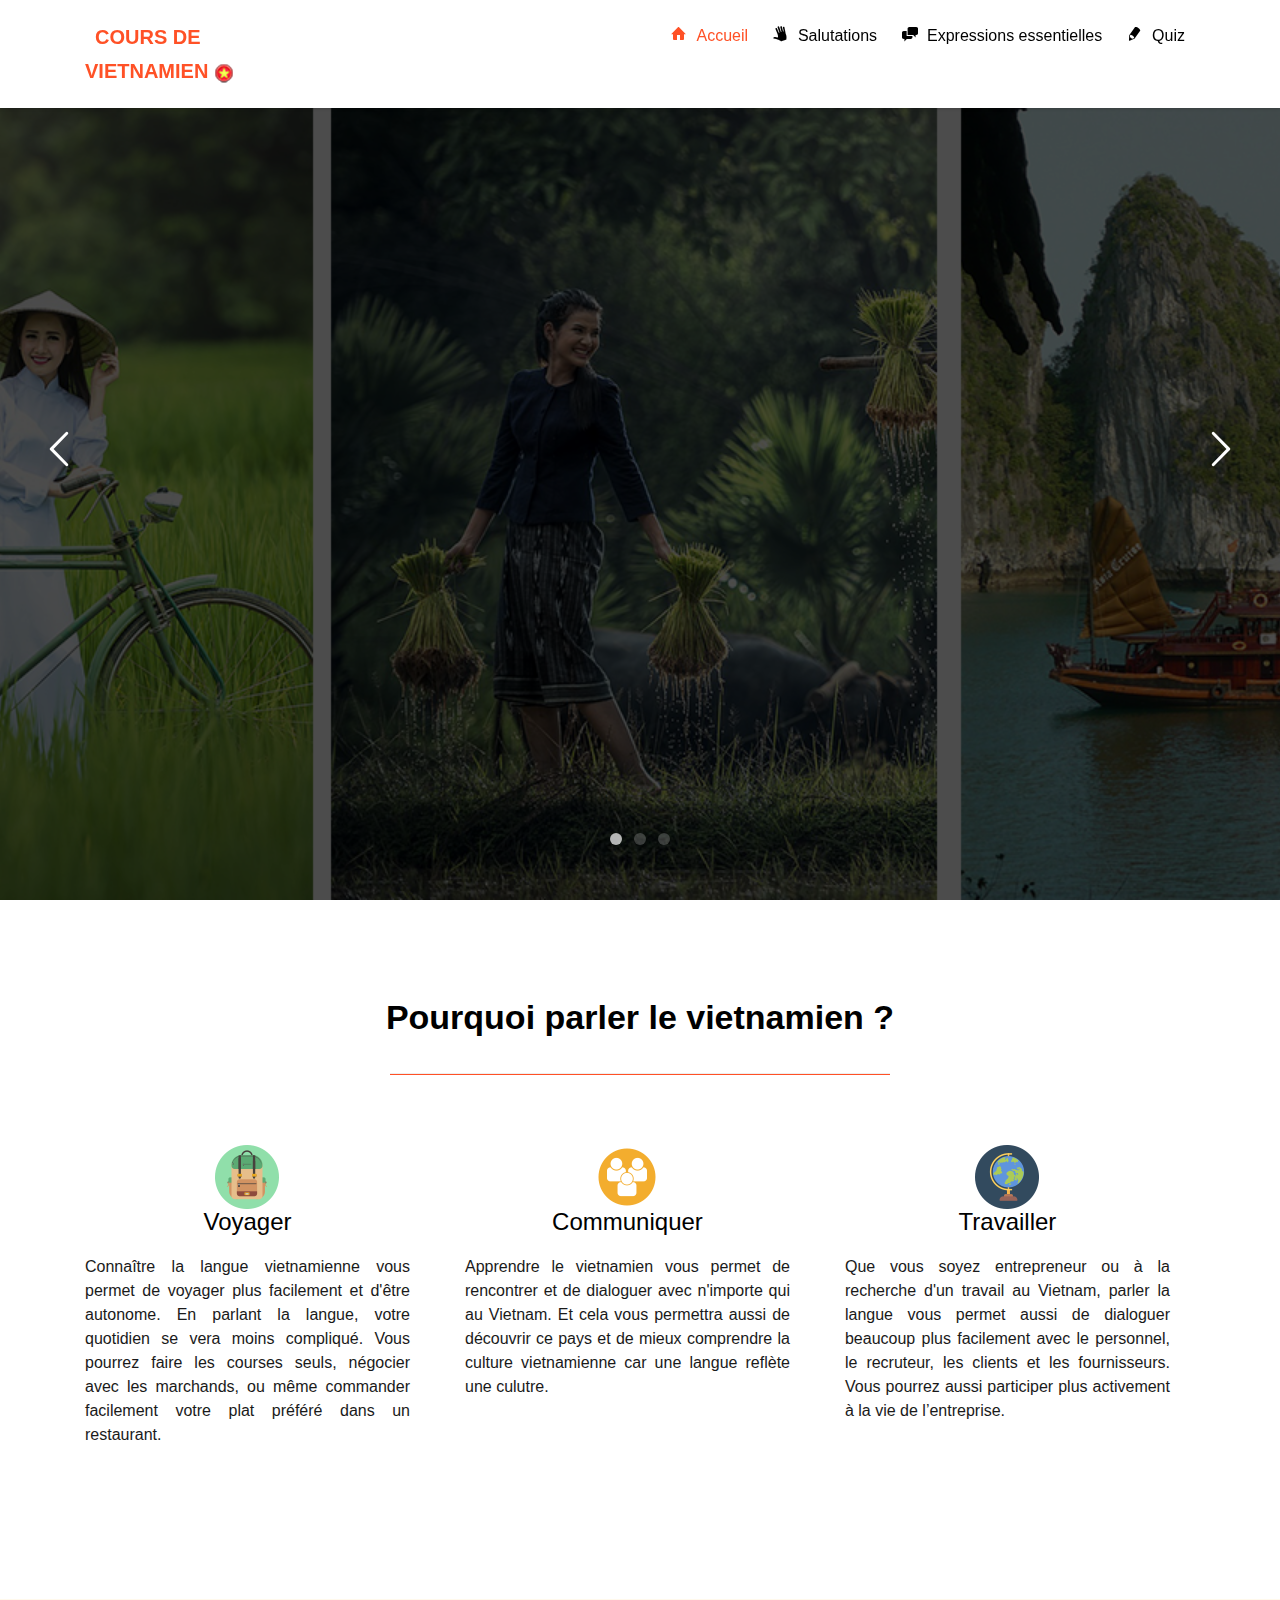
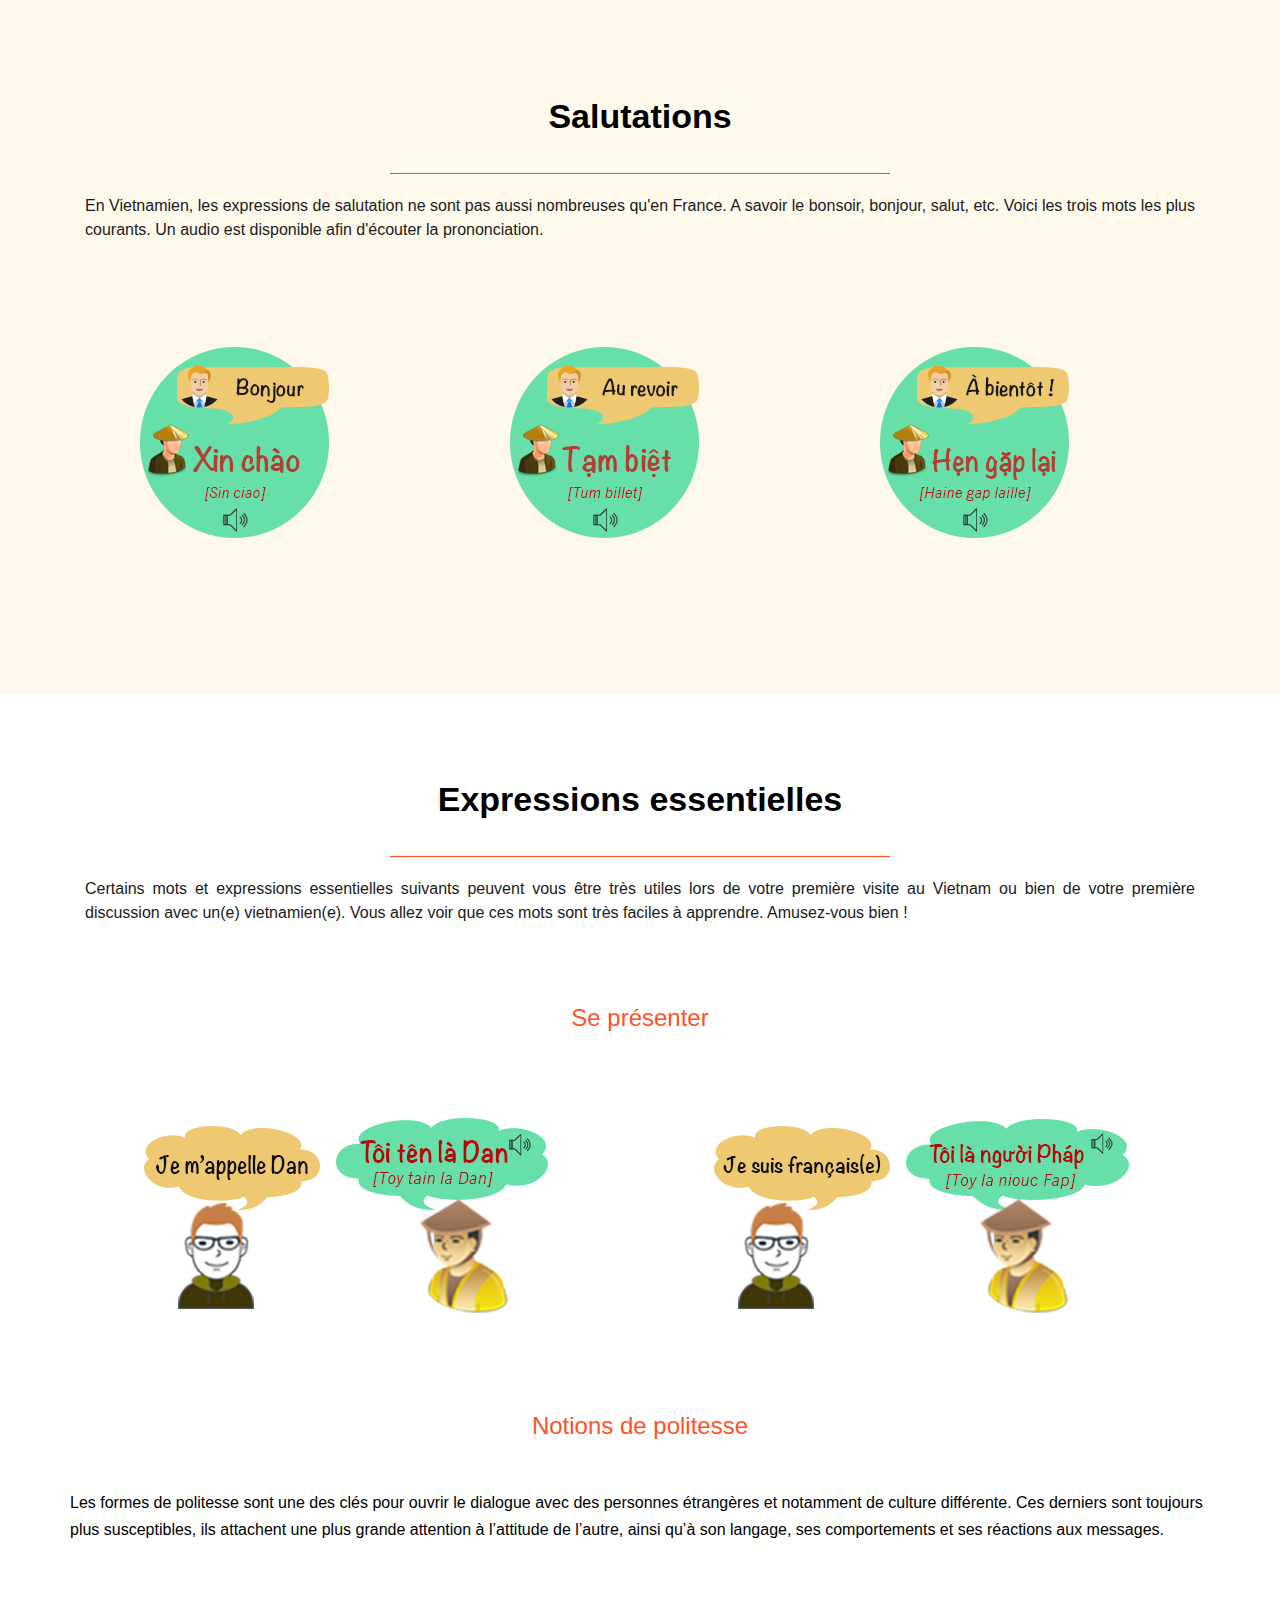
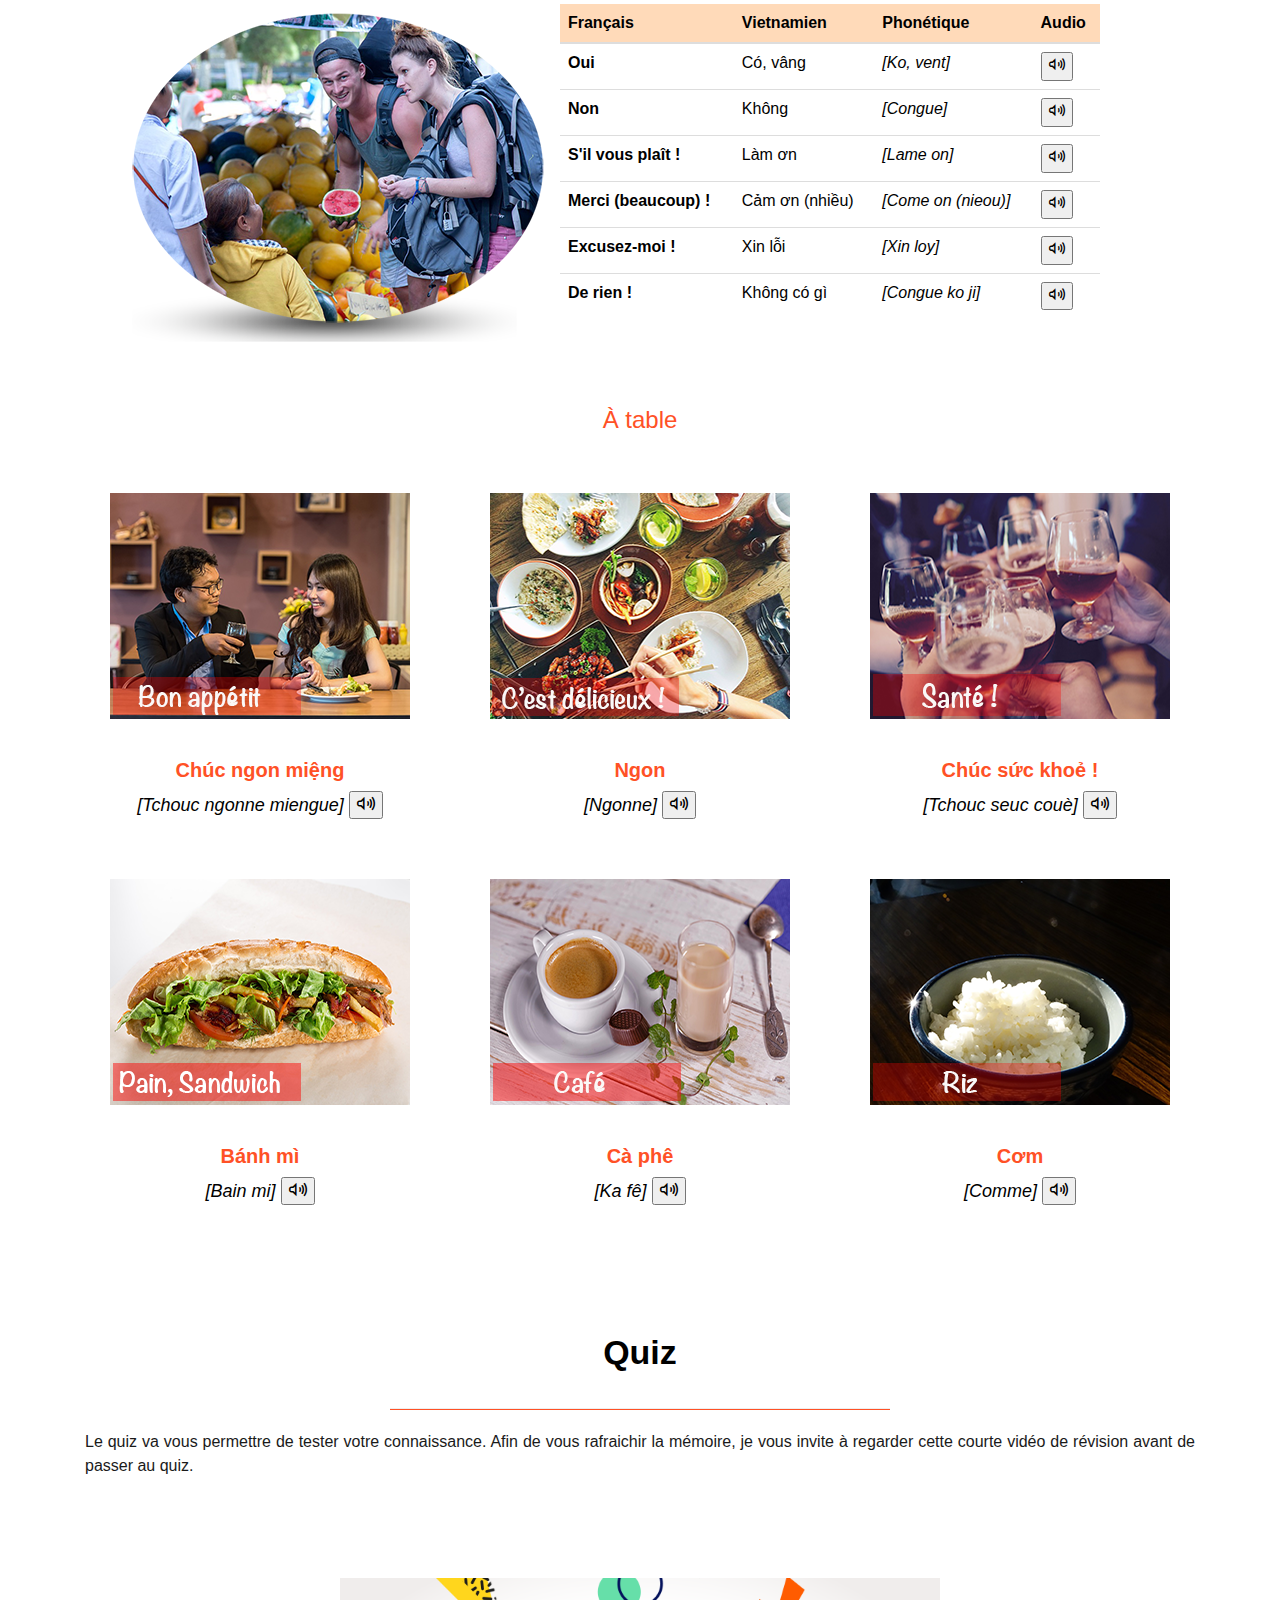
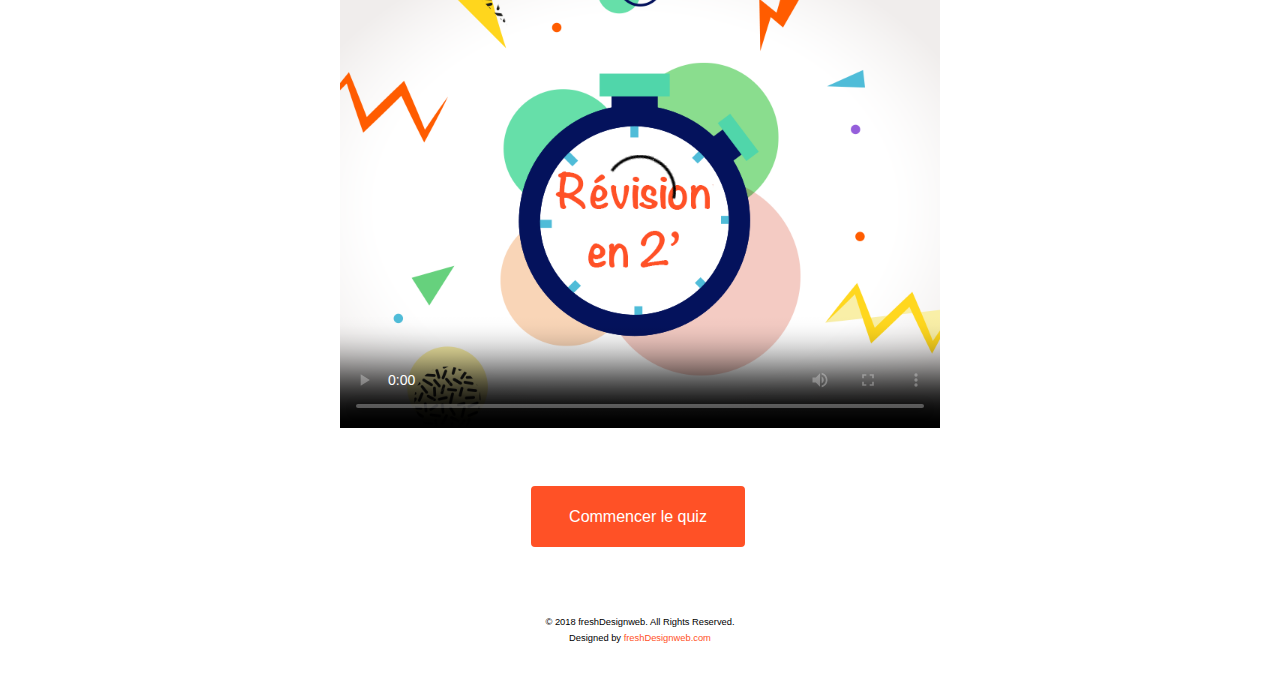
==== commit 186370d7: "Update index.html" ====
--- a/index.html
+++ b/index.html
@@ -73,7 +73,7 @@
                                 <span class="icon-home" style="padding-right: 5px;"></span> Accueil
                             </a>
                         </li>
-                        <li class="active">
+                        <li>
                             <a href="#" data-nav-section="salutations">
                                 <span class="icon-hand" style="padding-right: 5px;"></span> Salutations
                             </a>
@@ -561,4 +561,4 @@
     });
 </script>
 </body>
-</html>+</html>
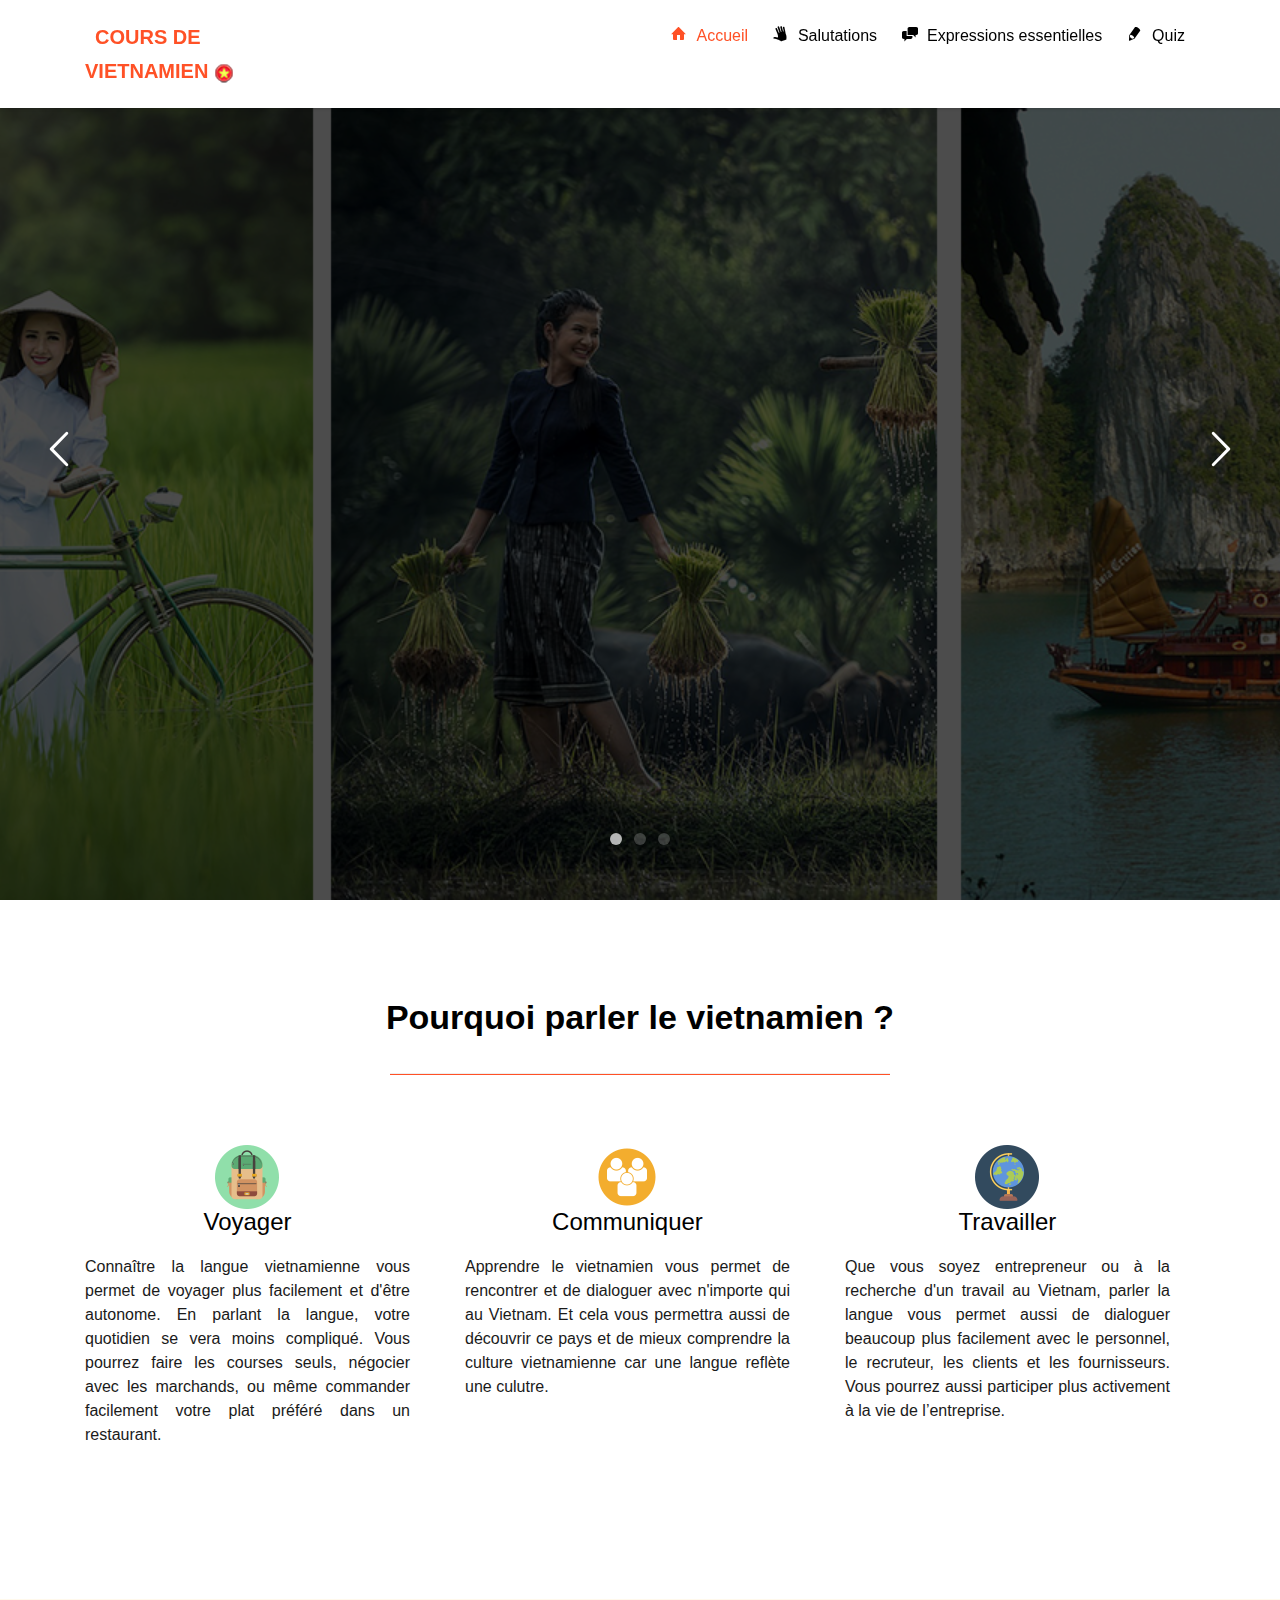
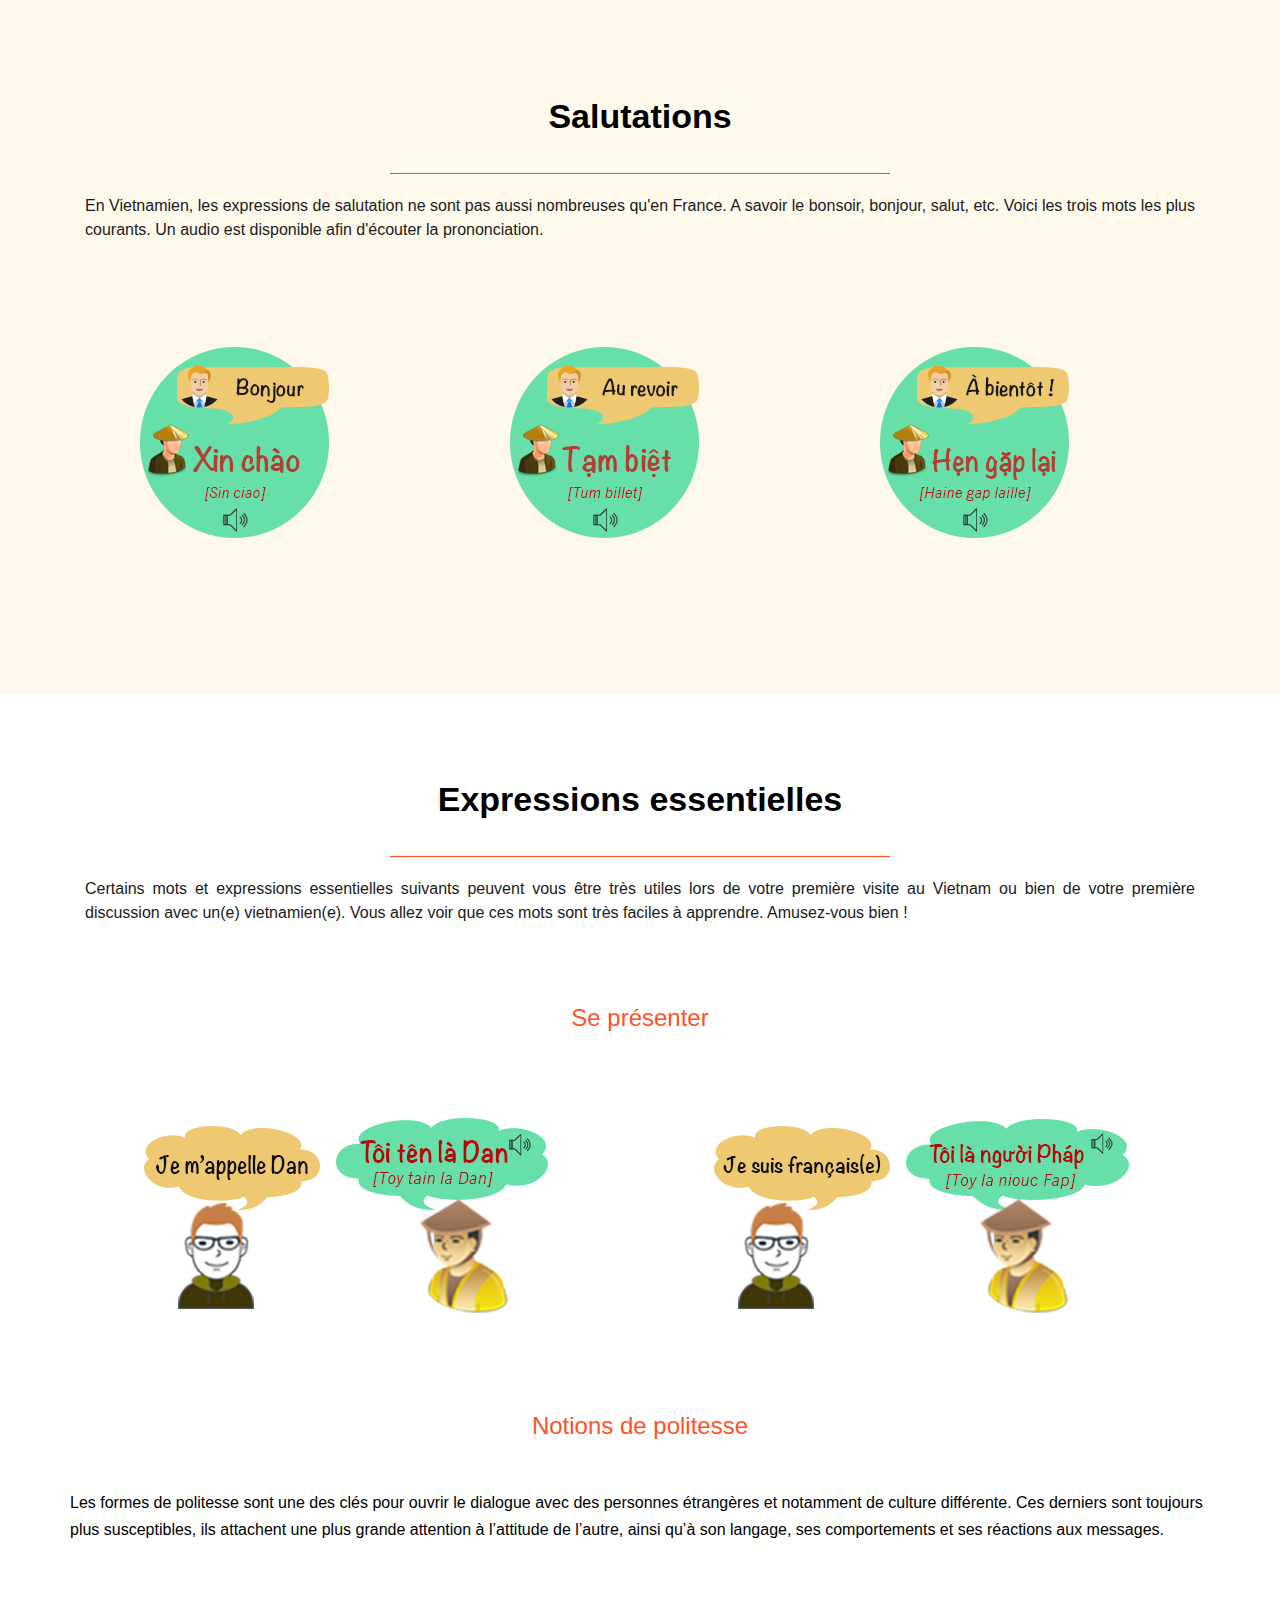
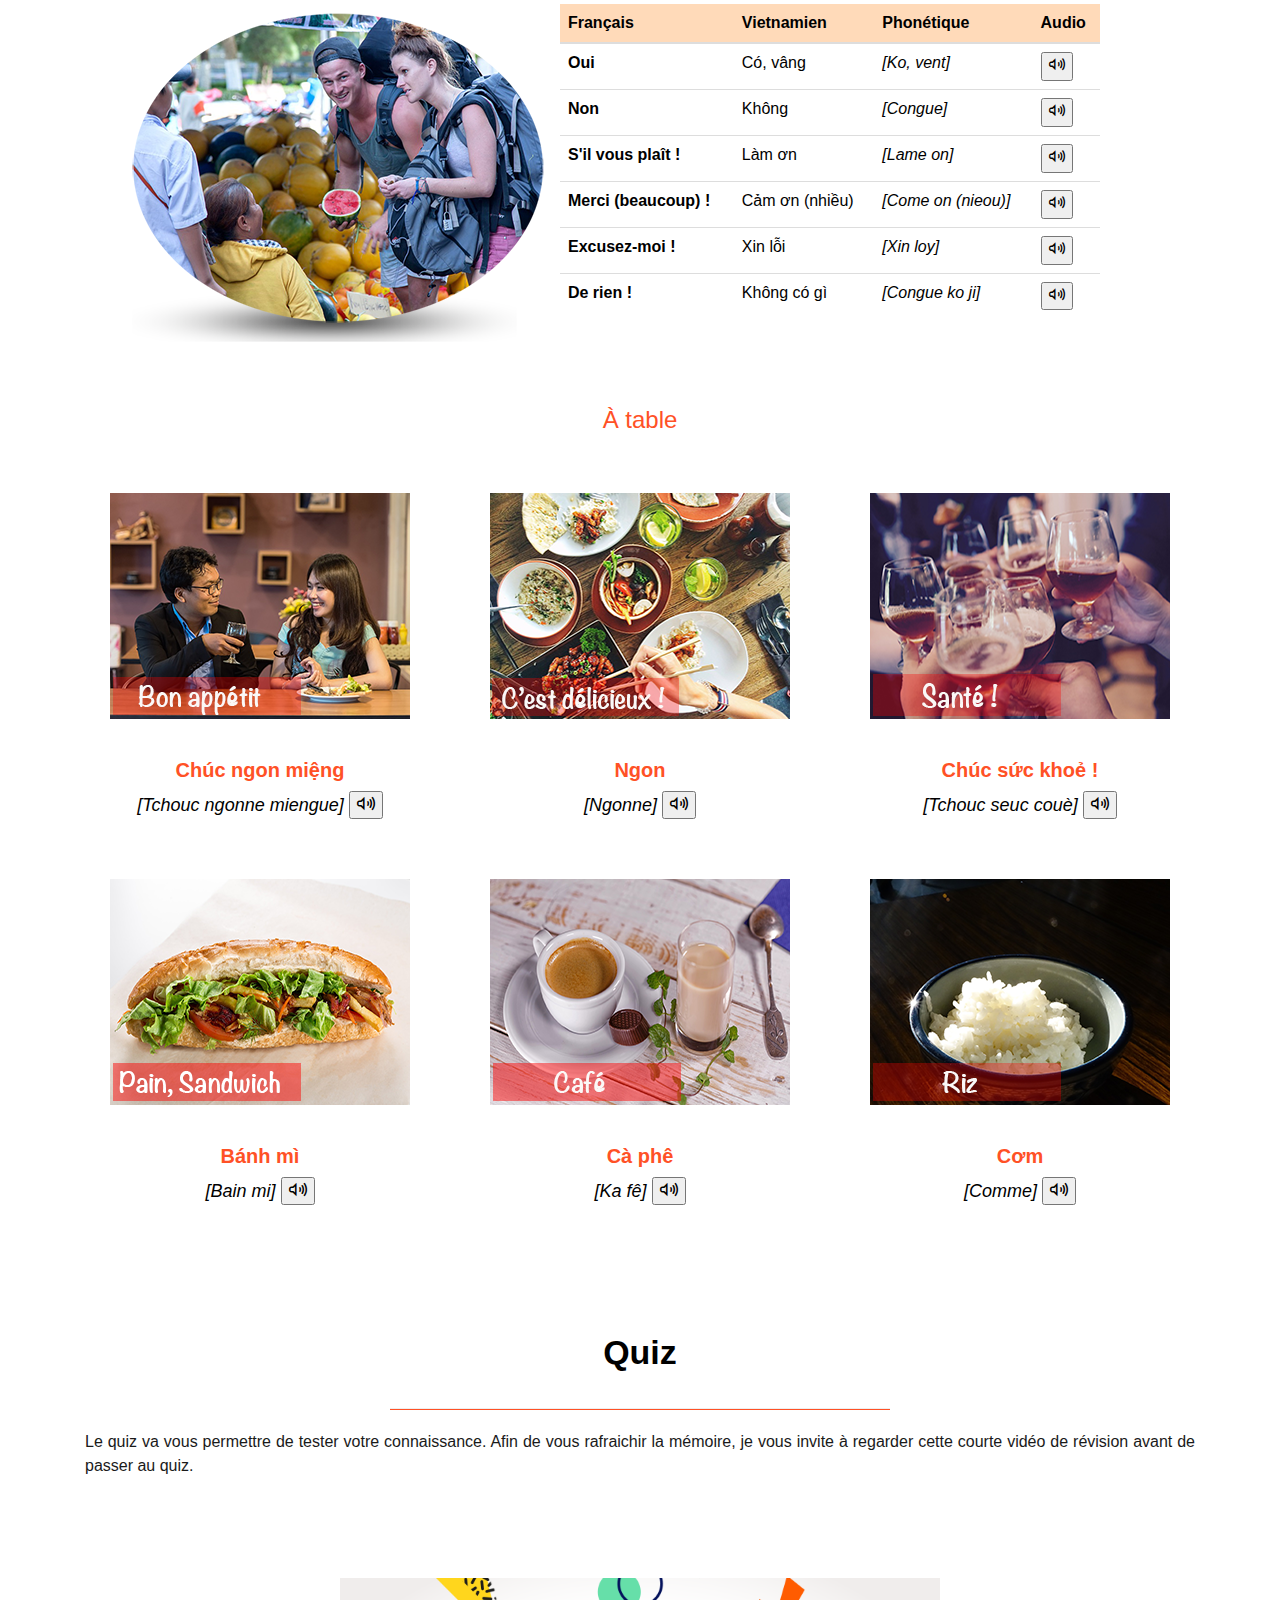
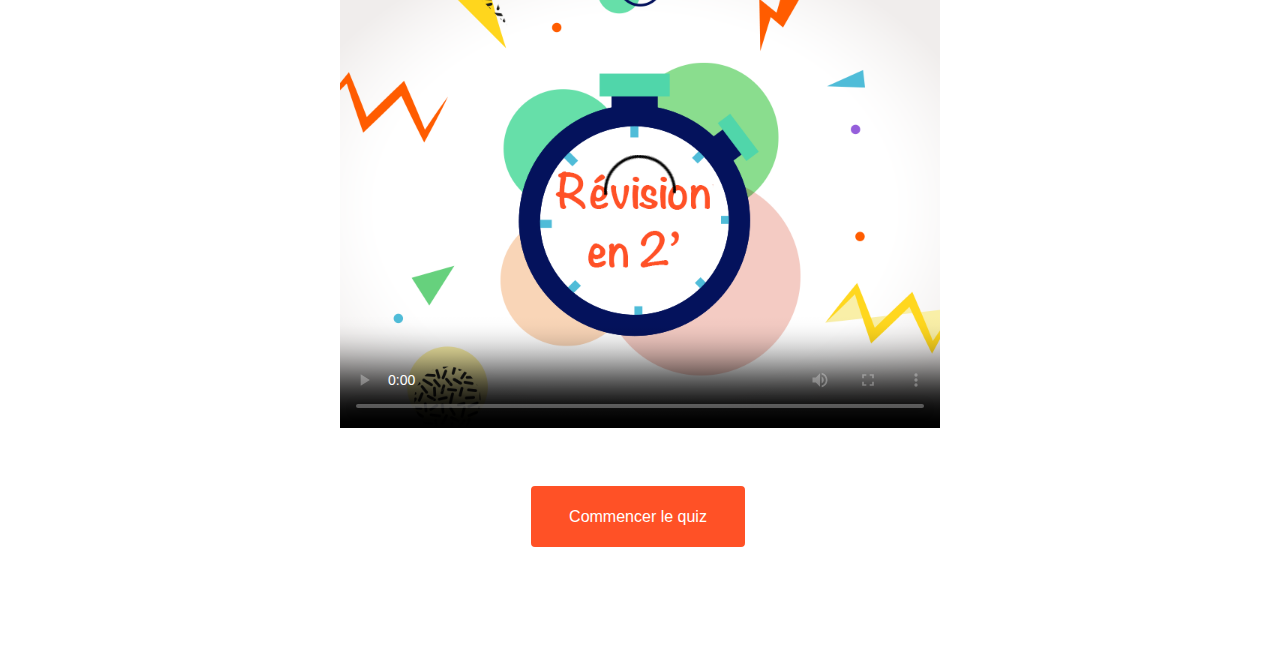
==== commit 173a26b9: "Update index.html" ====
--- a/index.html
+++ b/index.html
@@ -515,7 +515,7 @@
     <div class="ubea-container">
         <div class="row copyright">
             <div class="col-md-12">
-                <p class="pull-center">
+                <p class="pull-center hidden">
                         <span style="font-size: 11px; text-align: center;">
                             <small class="block">&copy; 2018 freshDesignweb. All Rights Reserved.</small>
                             <small class="block">Designed by <a href="https://www.freshdesignweb.com/" target="_blank">freshDesignweb.com</a>
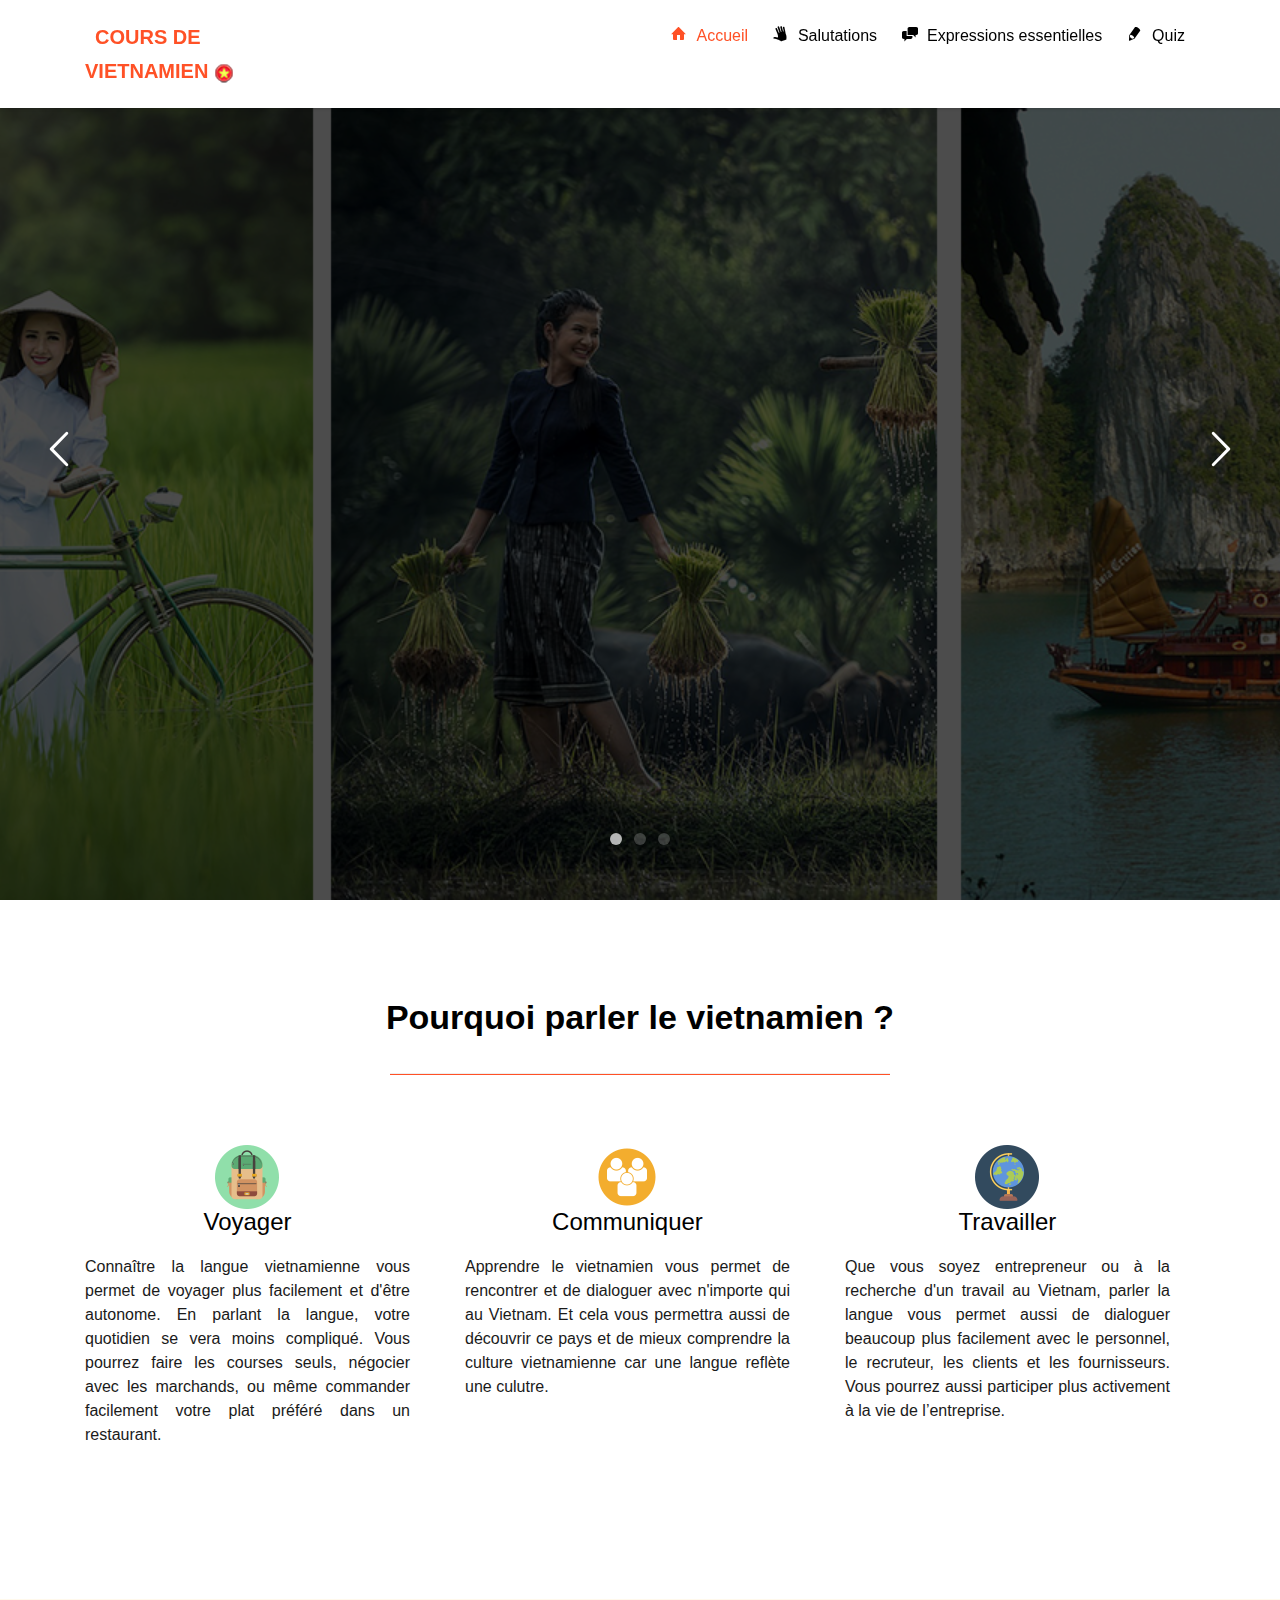
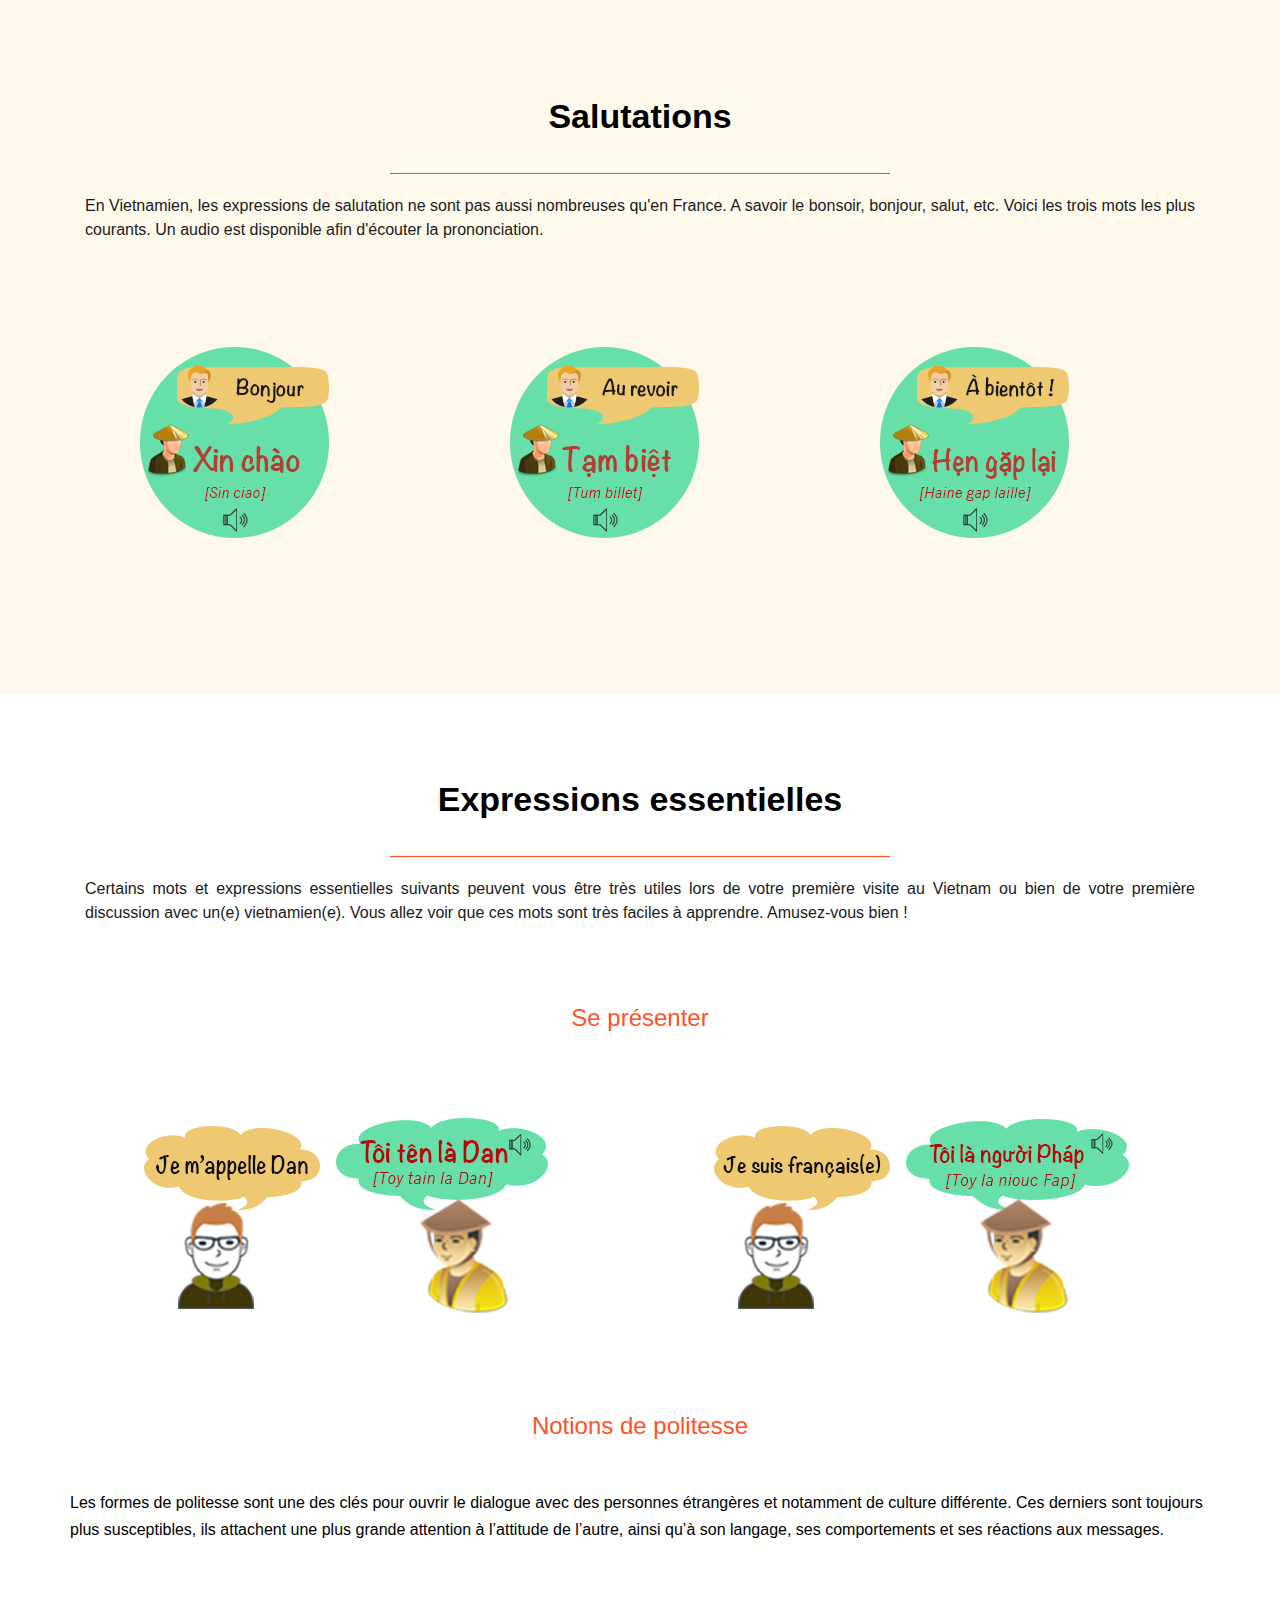
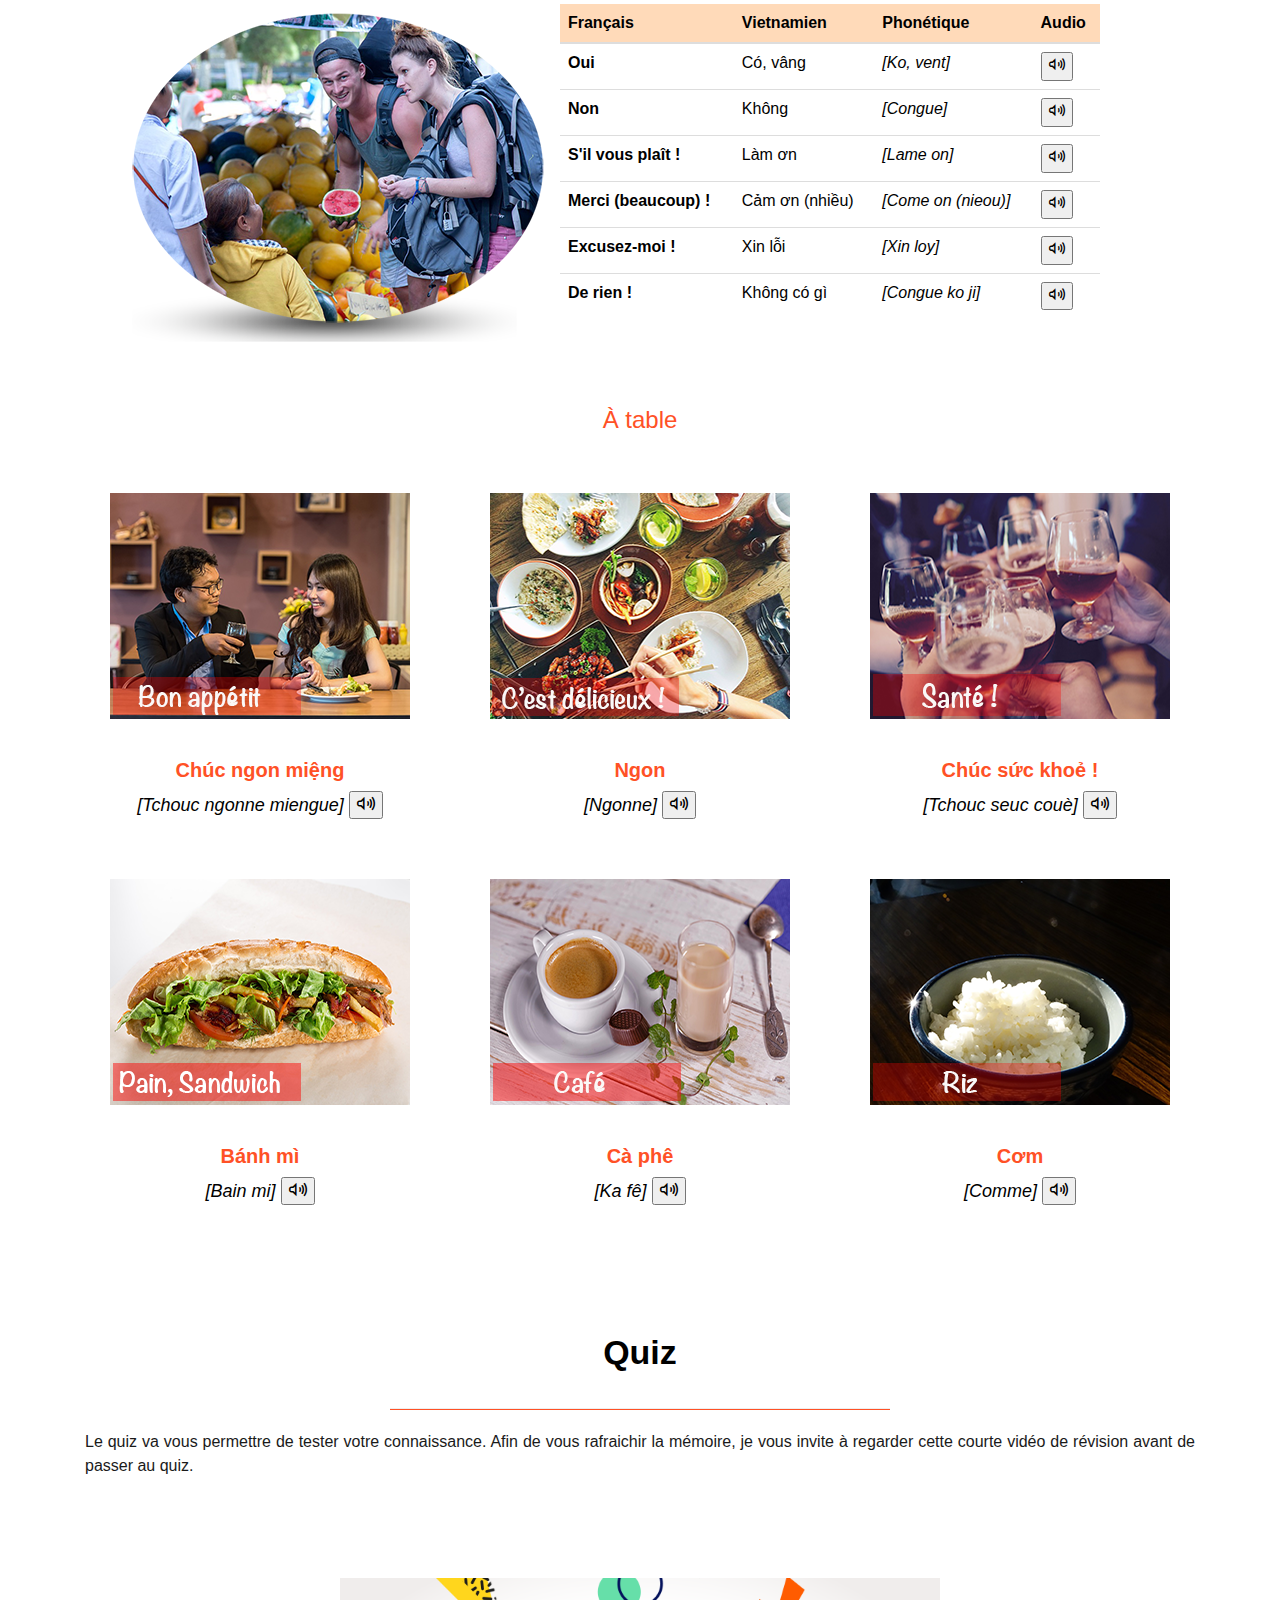
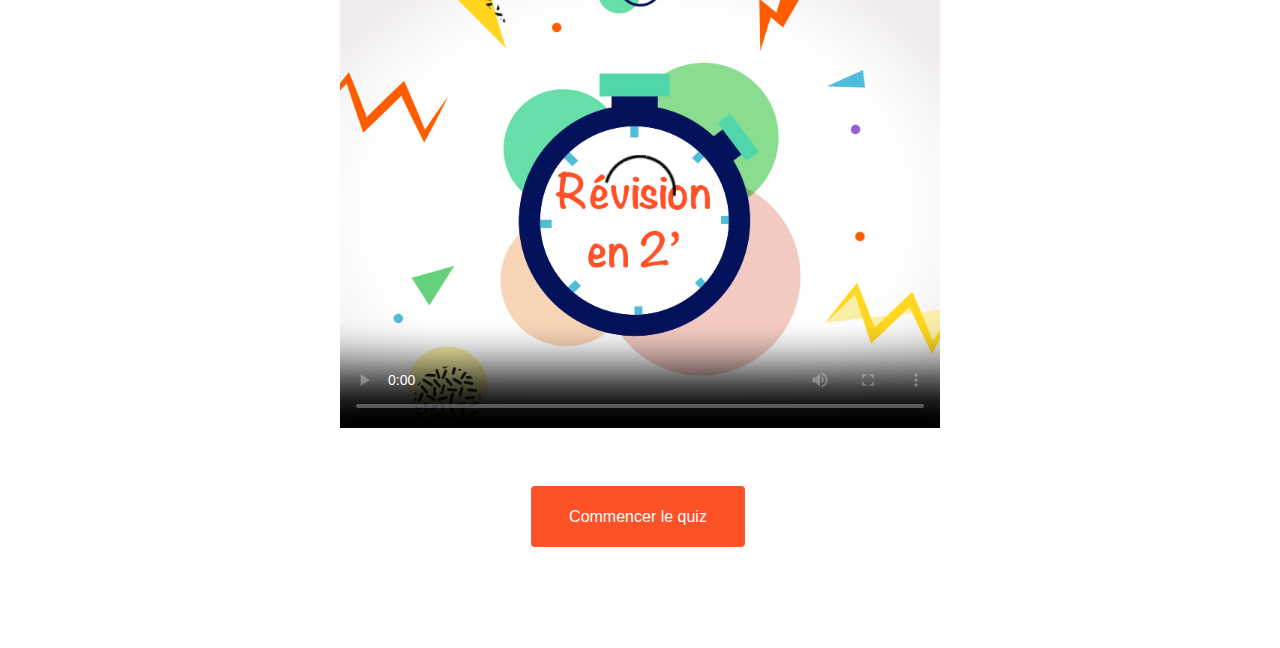
==== commit 3bd8cd97: "Update index.html" ====
--- a/index.html
+++ b/index.html
@@ -11,10 +11,10 @@
     <meta http-equiv="X-UA-Compatible" content="IE=edge">
     <title>Cours de vietnamien gratuit pour les débutants</title>
     <meta name="viewport" content="width=device-width, initial-scale=1">
-    <meta name="description" content="Free HTML5 Website Template by freshdesignweb.com"/>
+    <meta name="description" content="site test"/>
     <meta name="keywords"
-          content="free website templates, free html5, free template, free bootstrap, free website template, html5, css3, mobile first, responsive"/>
-    <meta name="author" content="freshdesignweb.com"/>
+          content="cours de vietnamien, débutants, vietnamien, français"/>
+    <meta name="" content=""/>
     <!-- Facebook and Twitter integration -->
     <meta property="og:title" content=""/>
     <meta property="og:image" content=""/>
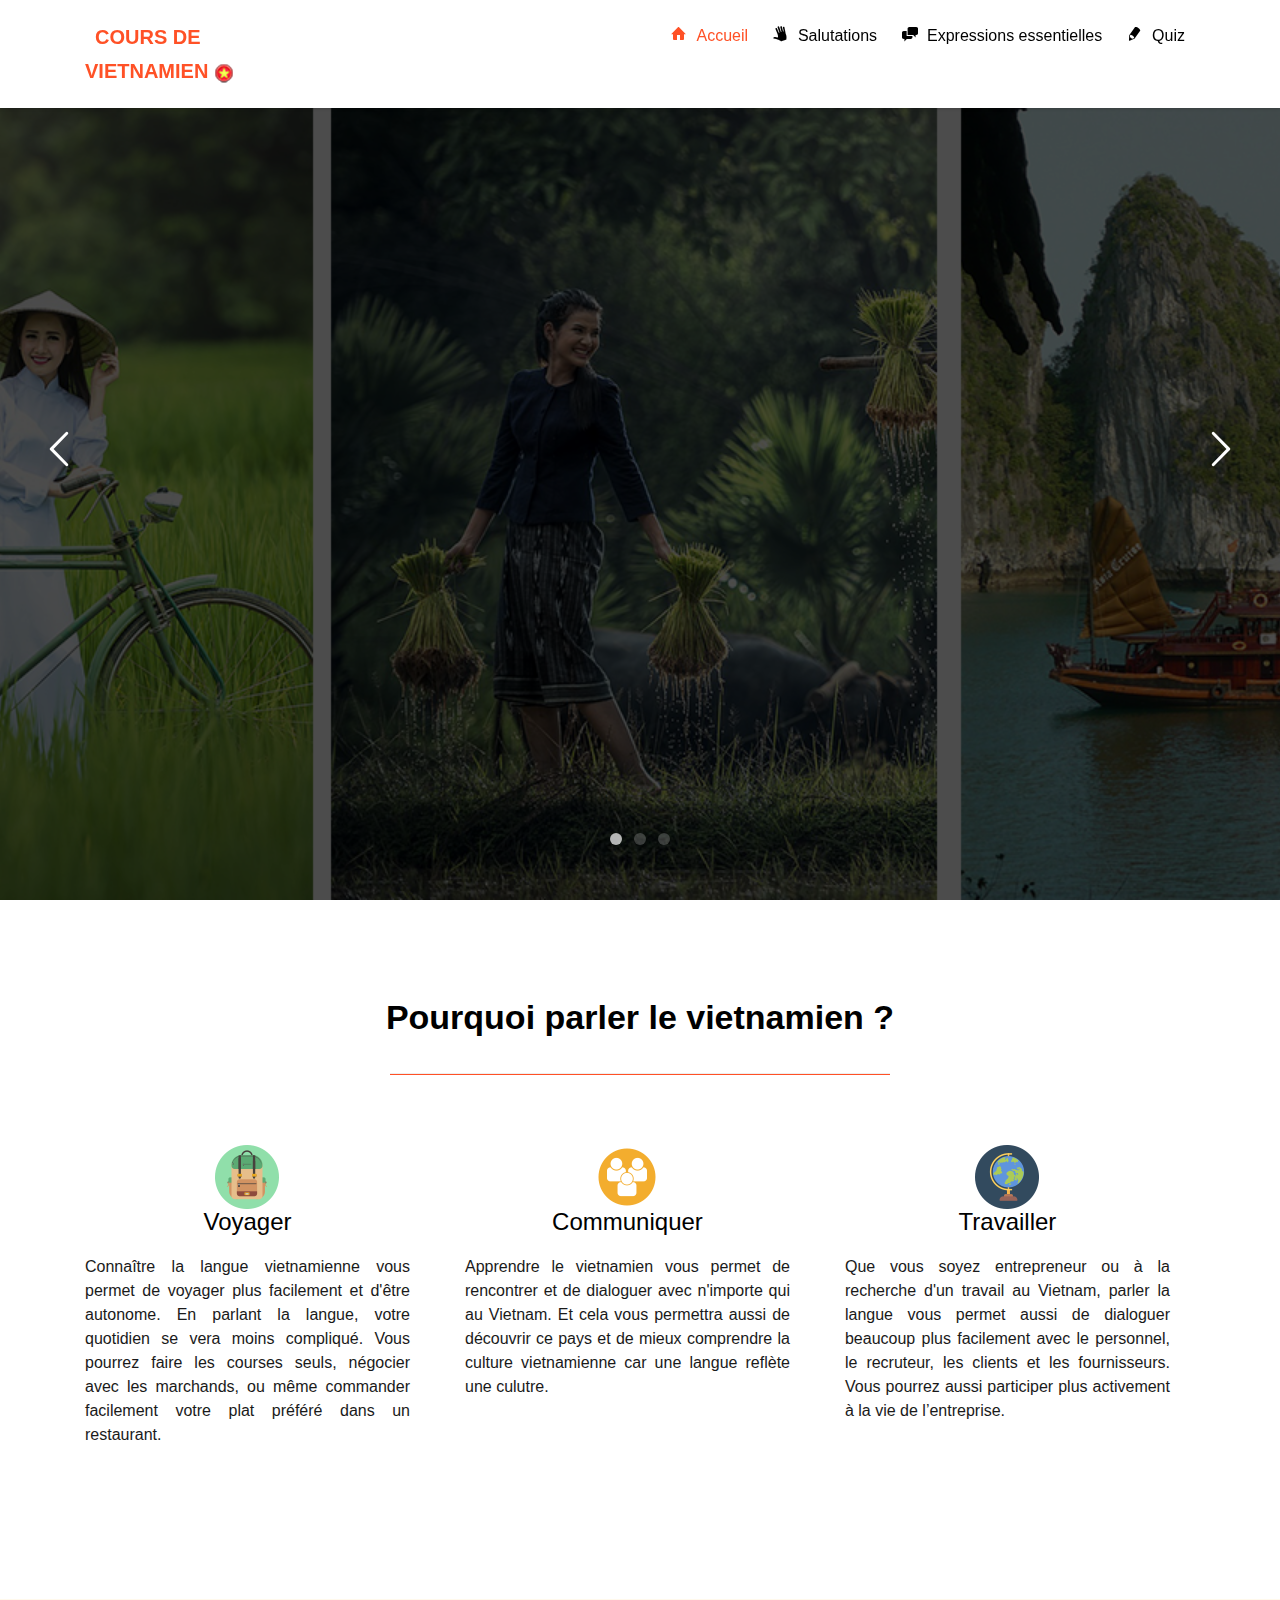
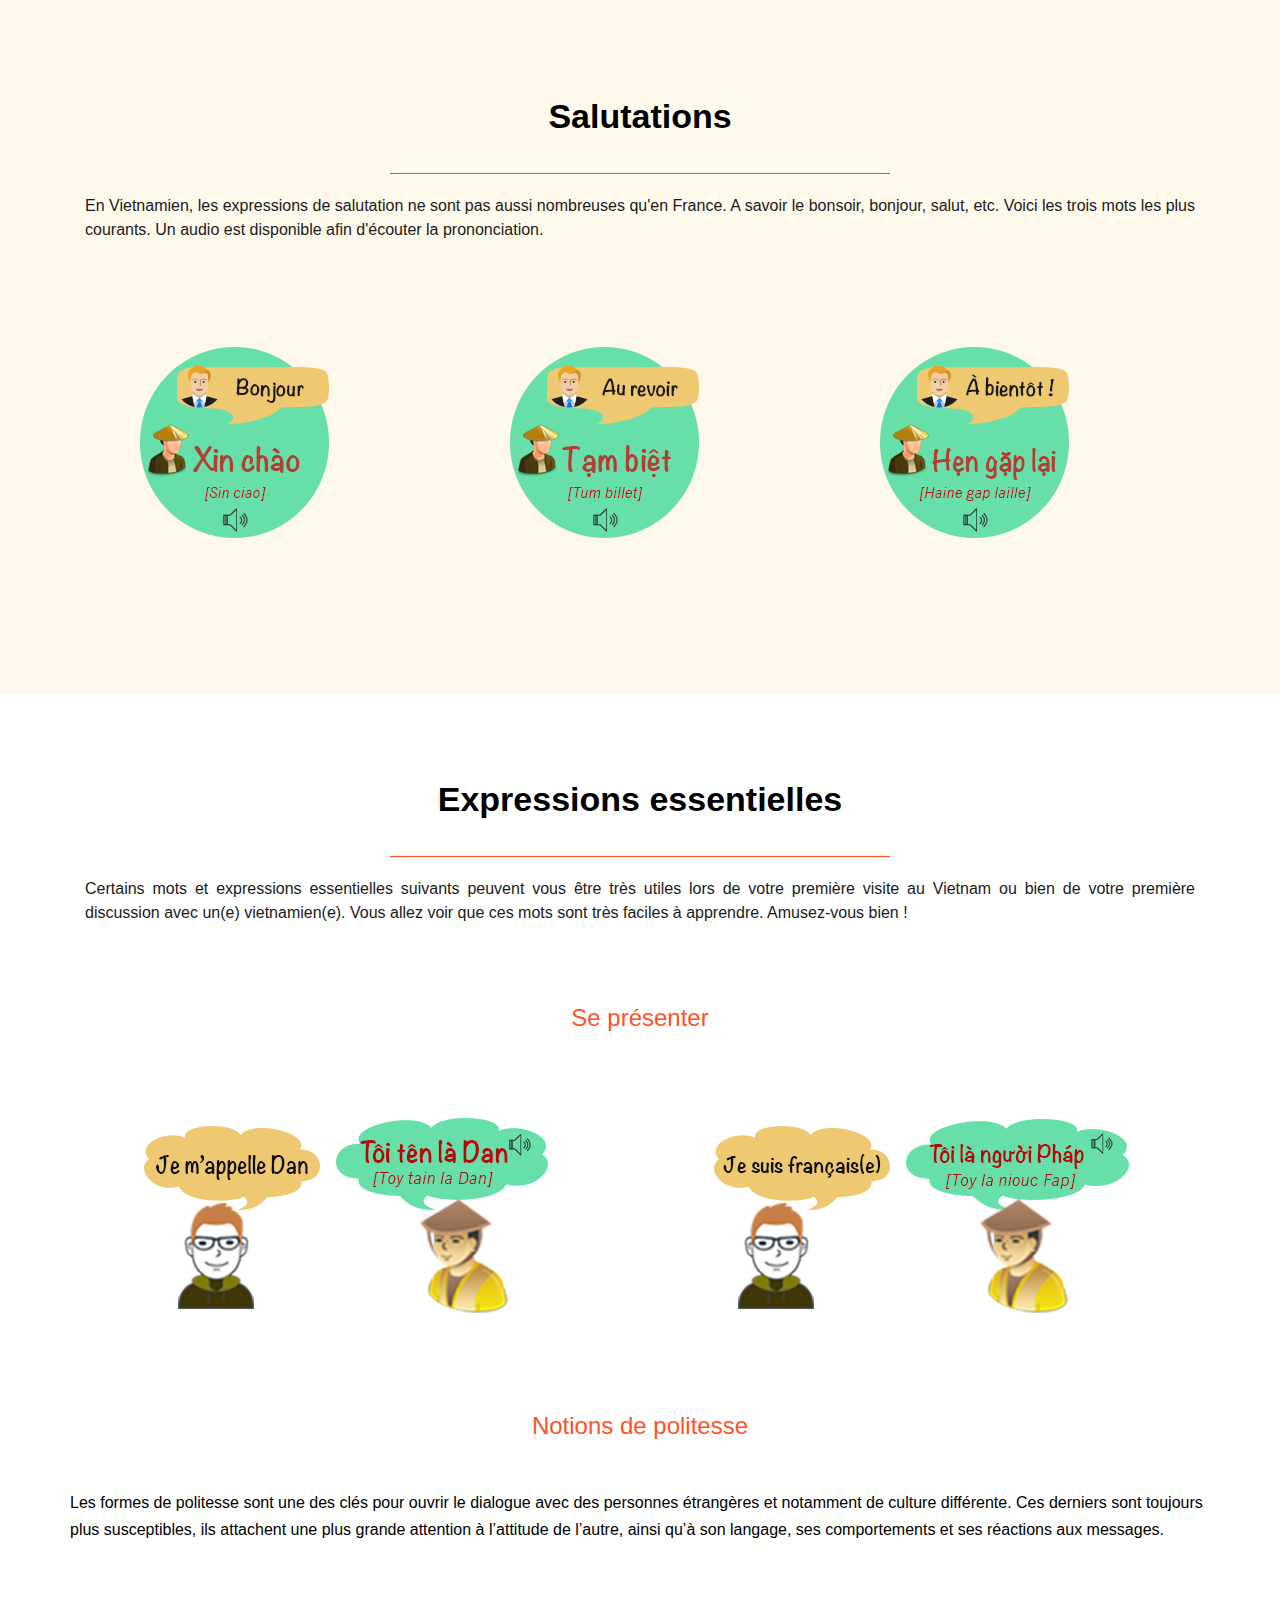
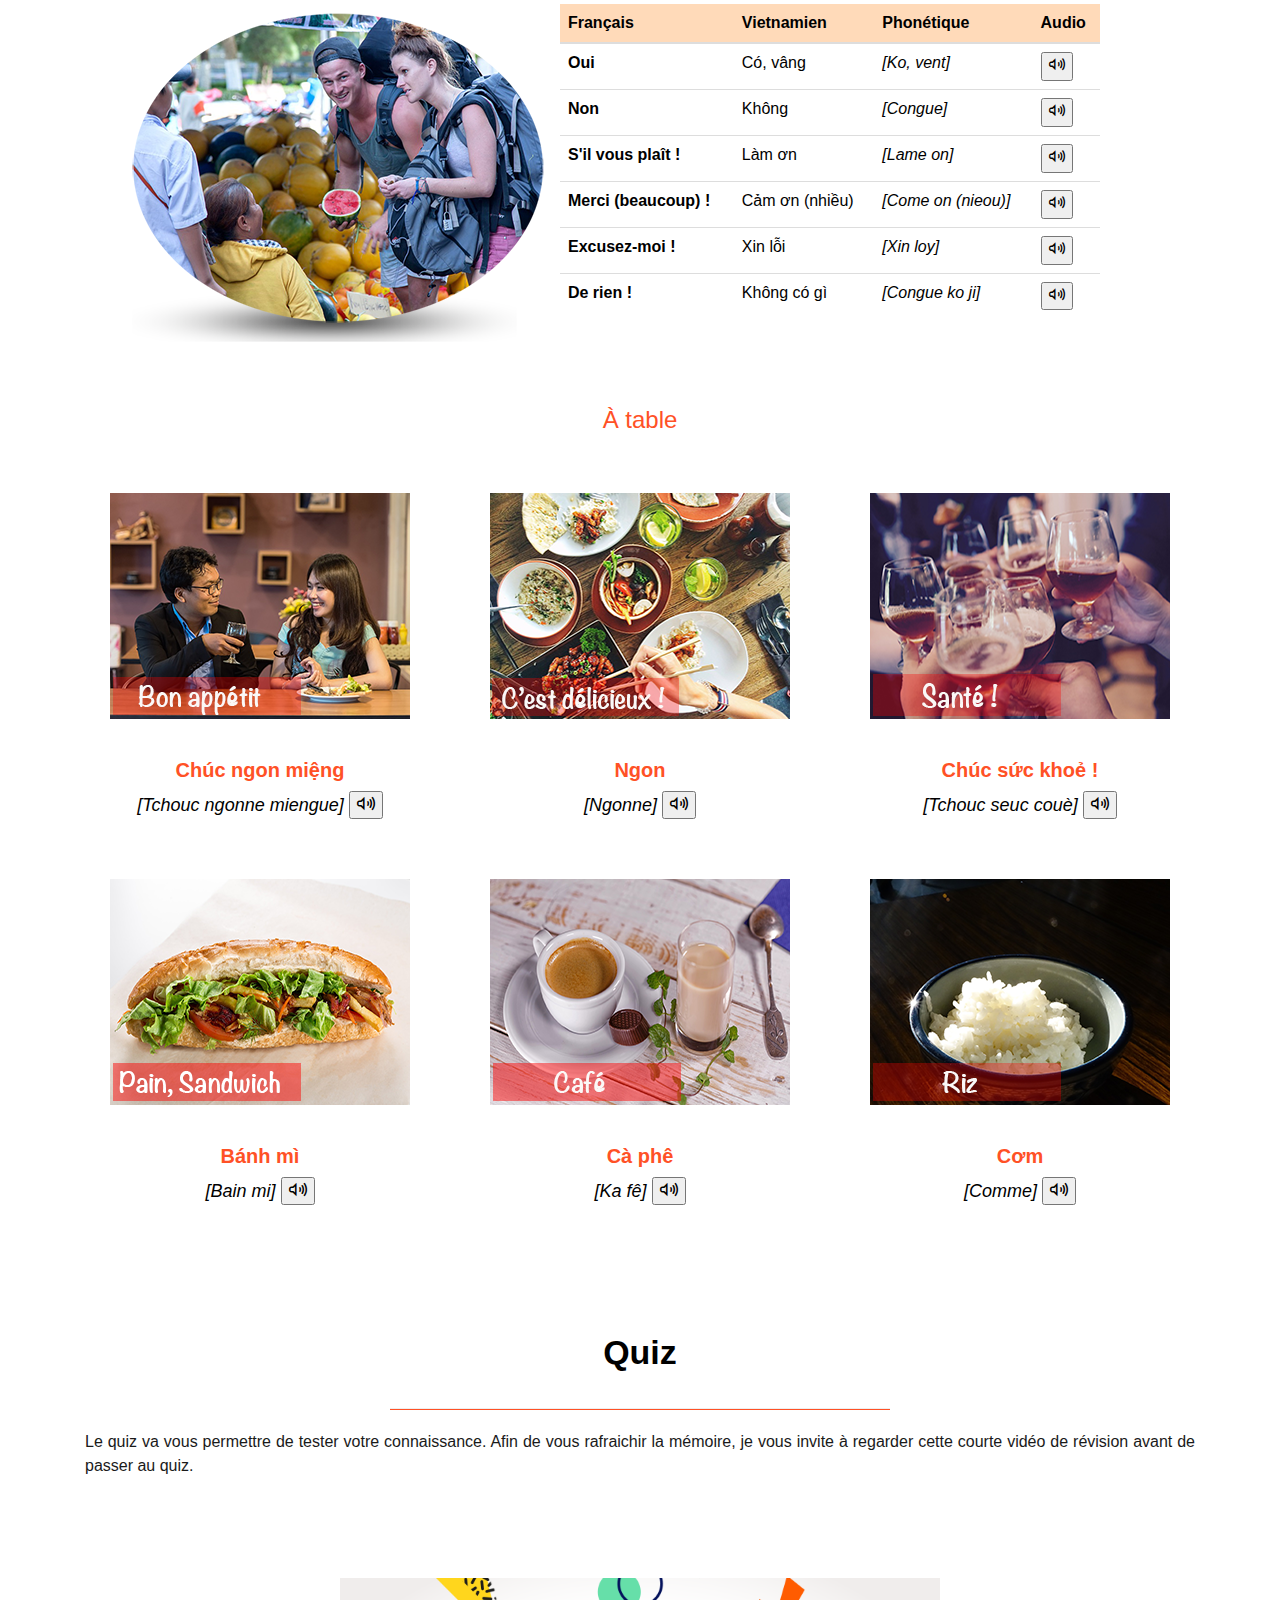
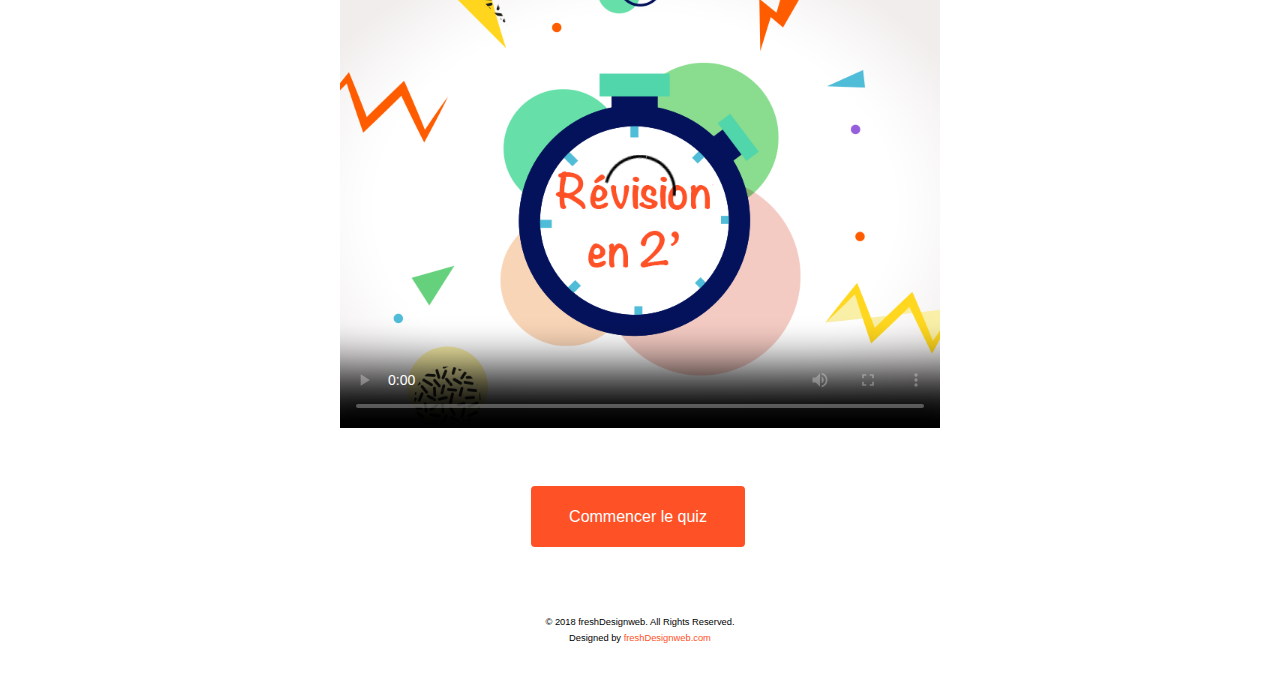
==== commit 9ecaf94b: "Update index.html" ====
--- a/index.html
+++ b/index.html
@@ -515,7 +515,7 @@
     <div class="ubea-container">
         <div class="row copyright">
             <div class="col-md-12">
-                <p class="pull-center hidden">
+                <p class="pull-center">
                         <span style="font-size: 11px; text-align: center;">
                             <small class="block">&copy; 2018 freshDesignweb. All Rights Reserved.</small>
                             <small class="block">Designed by <a href="https://www.freshdesignweb.com/" target="_blank">freshDesignweb.com</a>
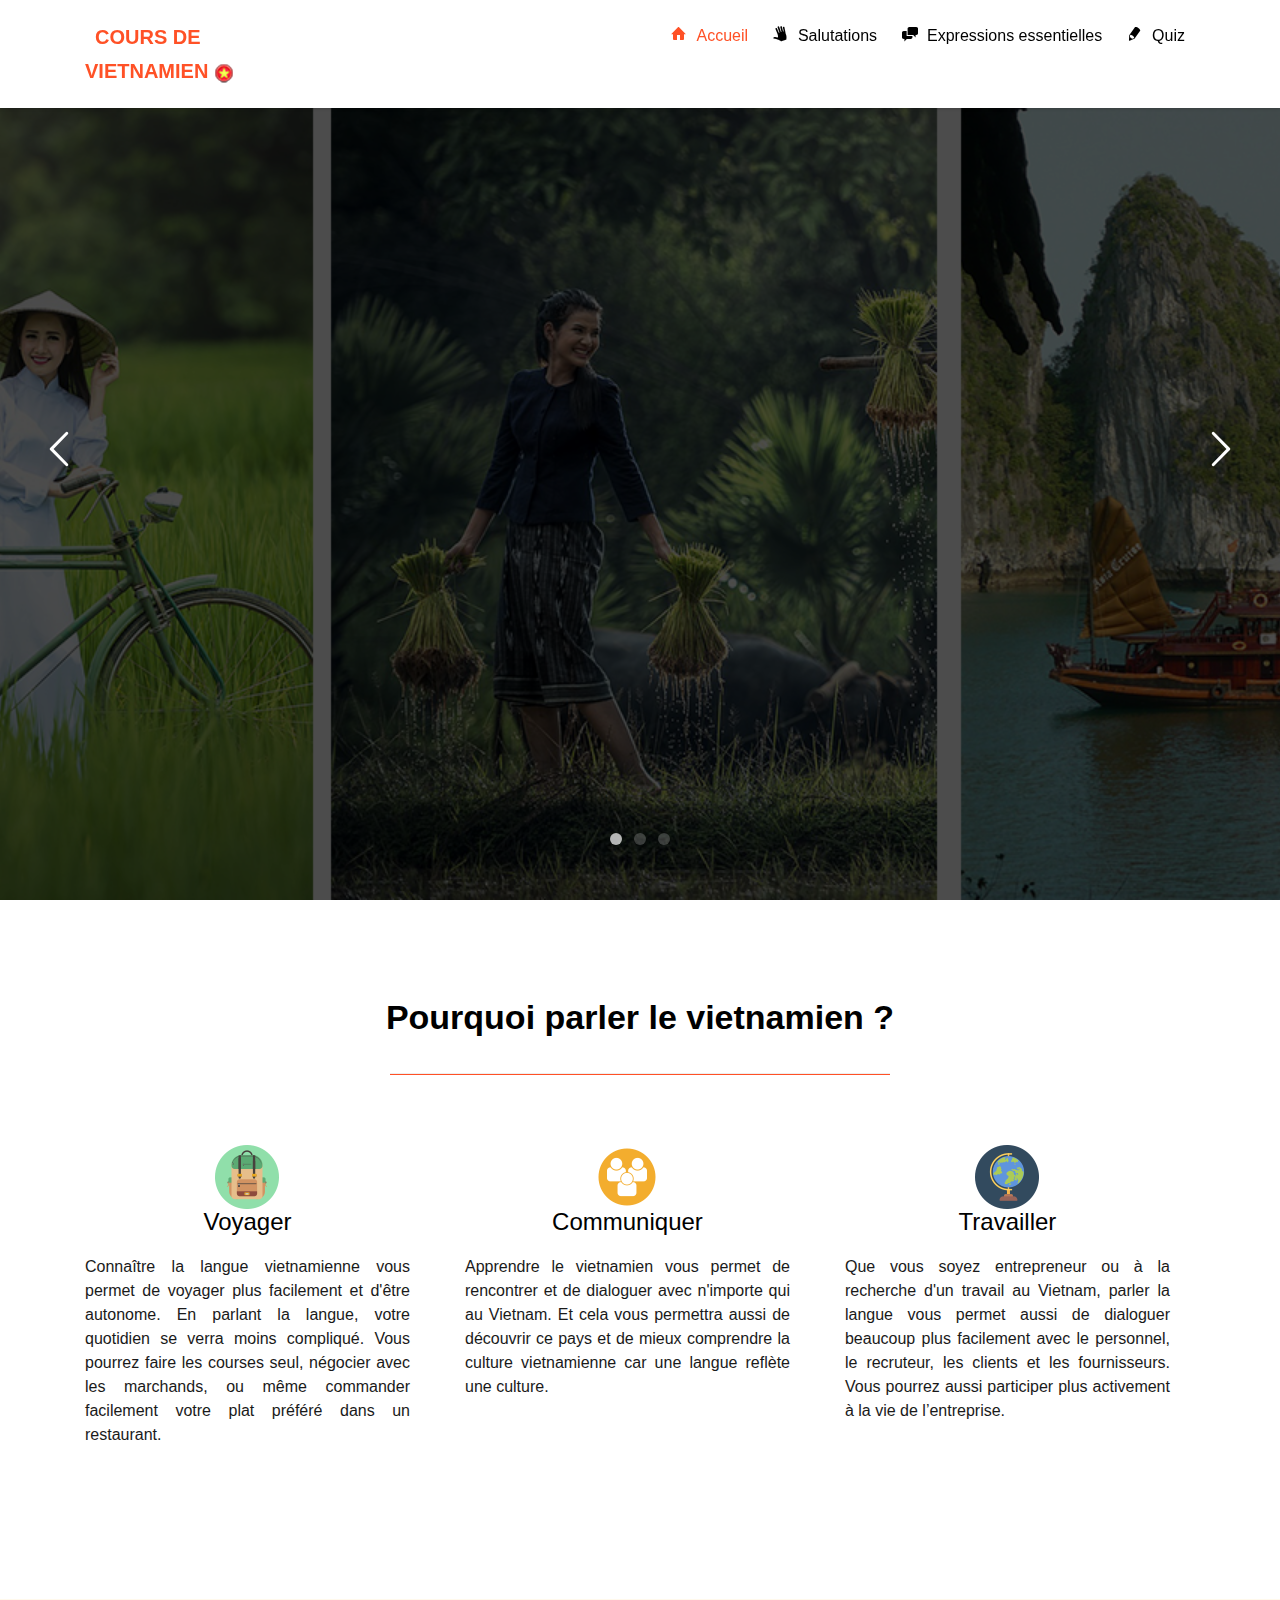
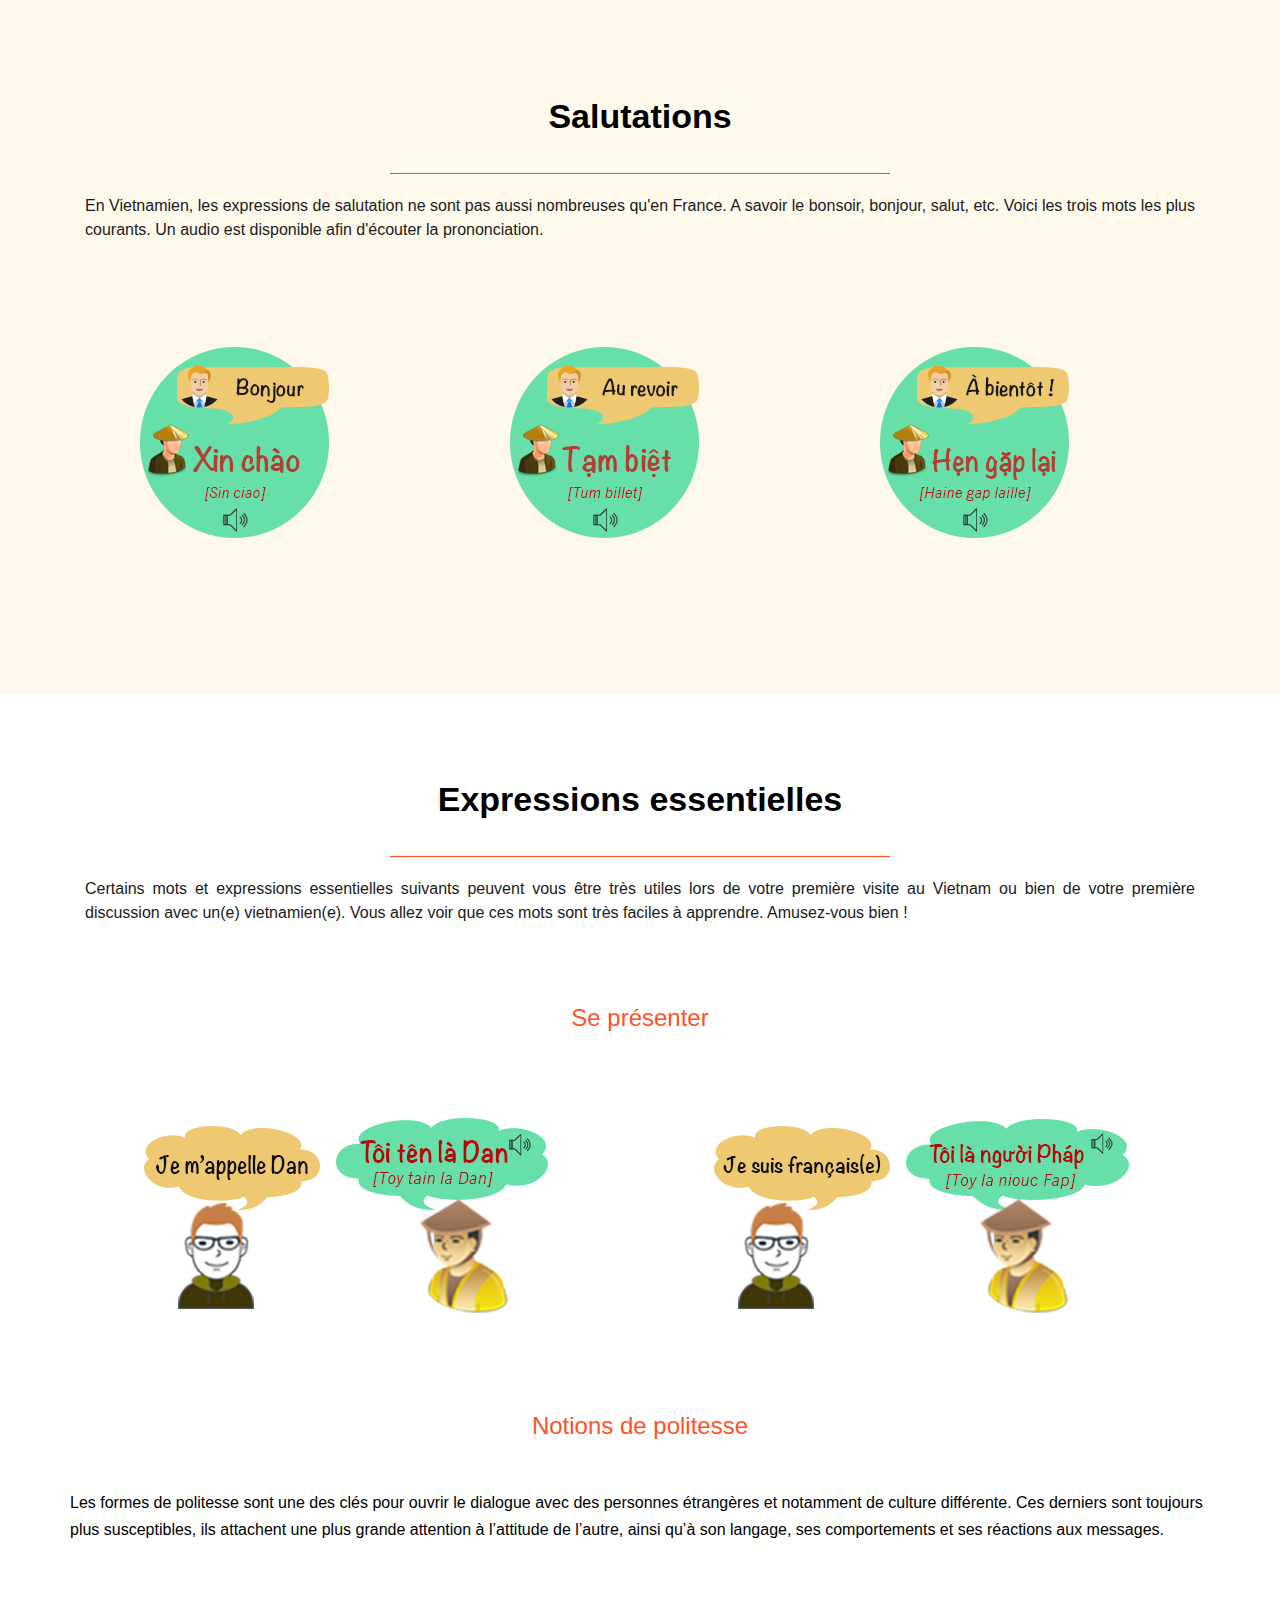
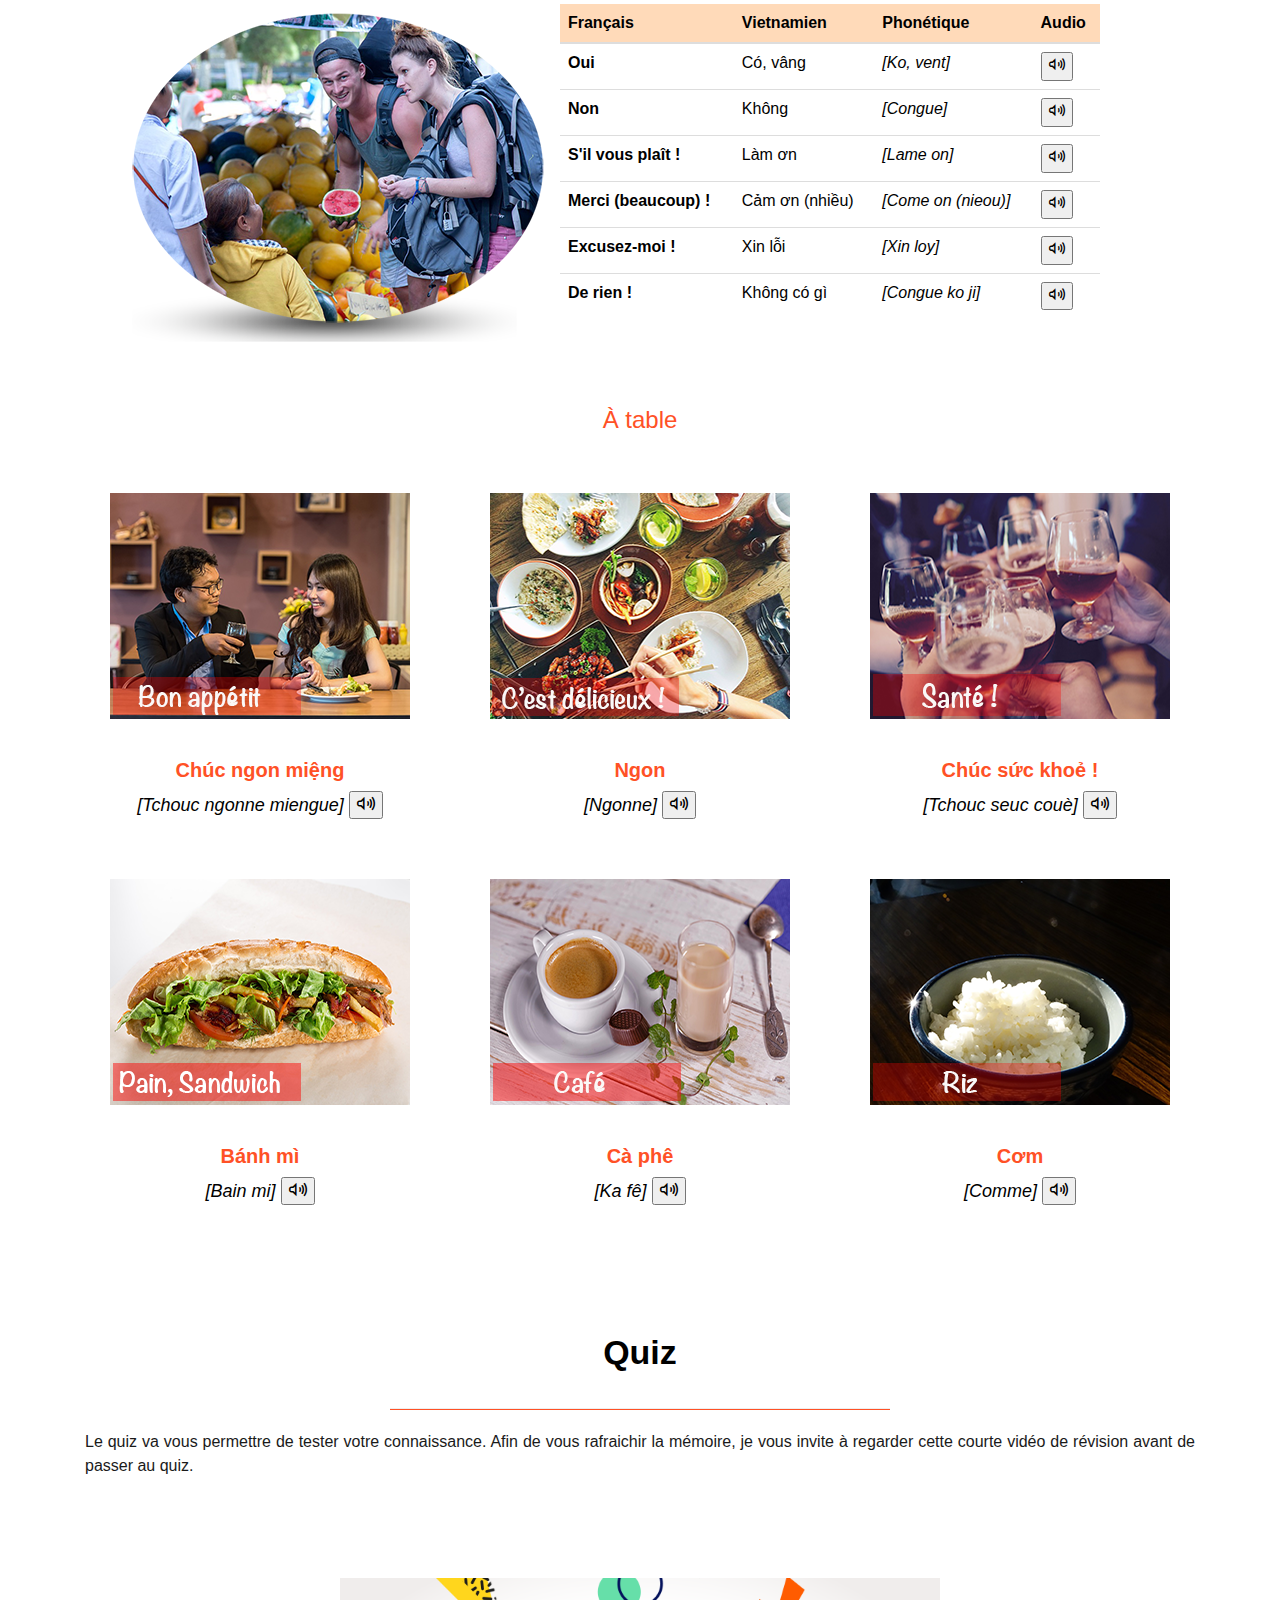
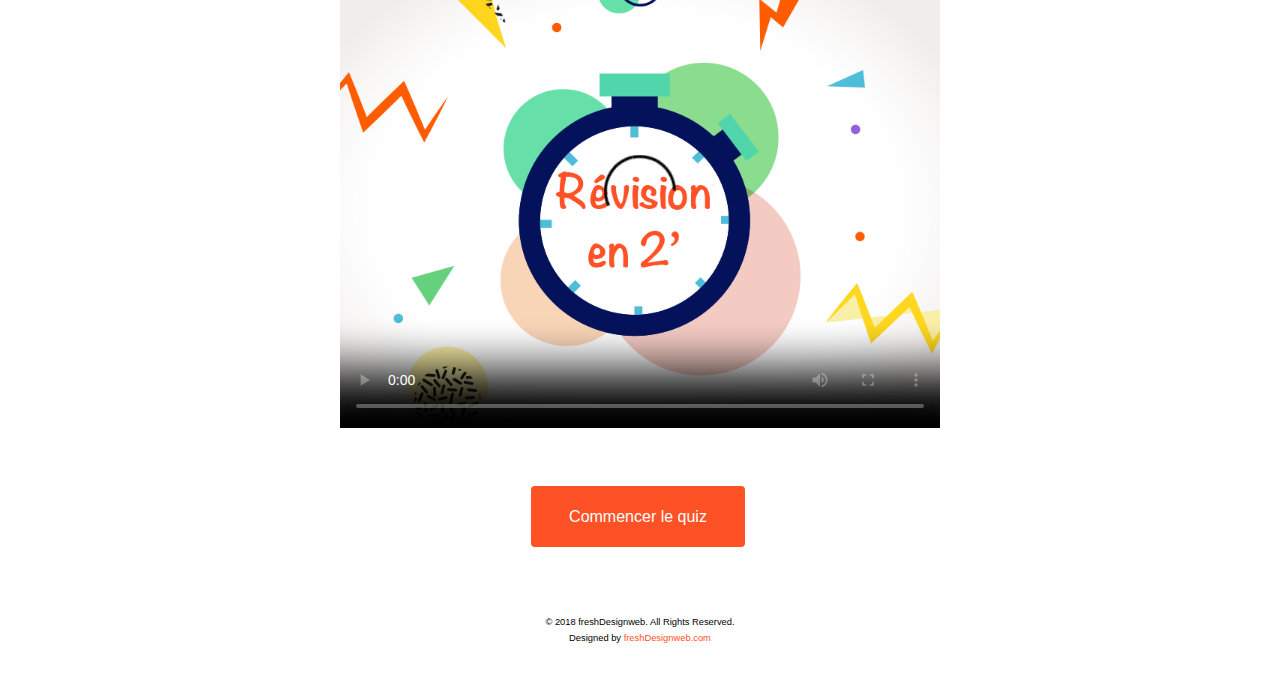
==== commit 0bb084ed: "Update index.html" ====
--- a/index.html
+++ b/index.html
@@ -151,9 +151,9 @@
                                         <div class="inner">
                                             <p>Connaître la langue vietnamienne vous permet de voyager plus
                                                 facilement et d'être autonome.
-                                                En parlant la langue, votre quotidien se vera moins compliqué.
+                                                En parlant la langue, votre quotidien se verra moins compliqué.
                                                 Vous pourrez faire les courses
-                                                seuls, négocier avec les marchands, ou même commander
+                                                seul, négocier avec les marchands, ou même commander
                                                 facilement votre plat préféré dans un restaurant.
                                             </p>
                                         </div>
@@ -173,7 +173,7 @@
                                                 dialoguer avec n'importe qui au Vietnam.
                                                 Et cela vous permettra aussi de découvrir ce pays et de mieux
                                                 comprendre la culture vietnamienne car une langue reflète
-                                                une culutre.
+                                                une culture.
                                             </p>
                                         </div>
                                     </div>
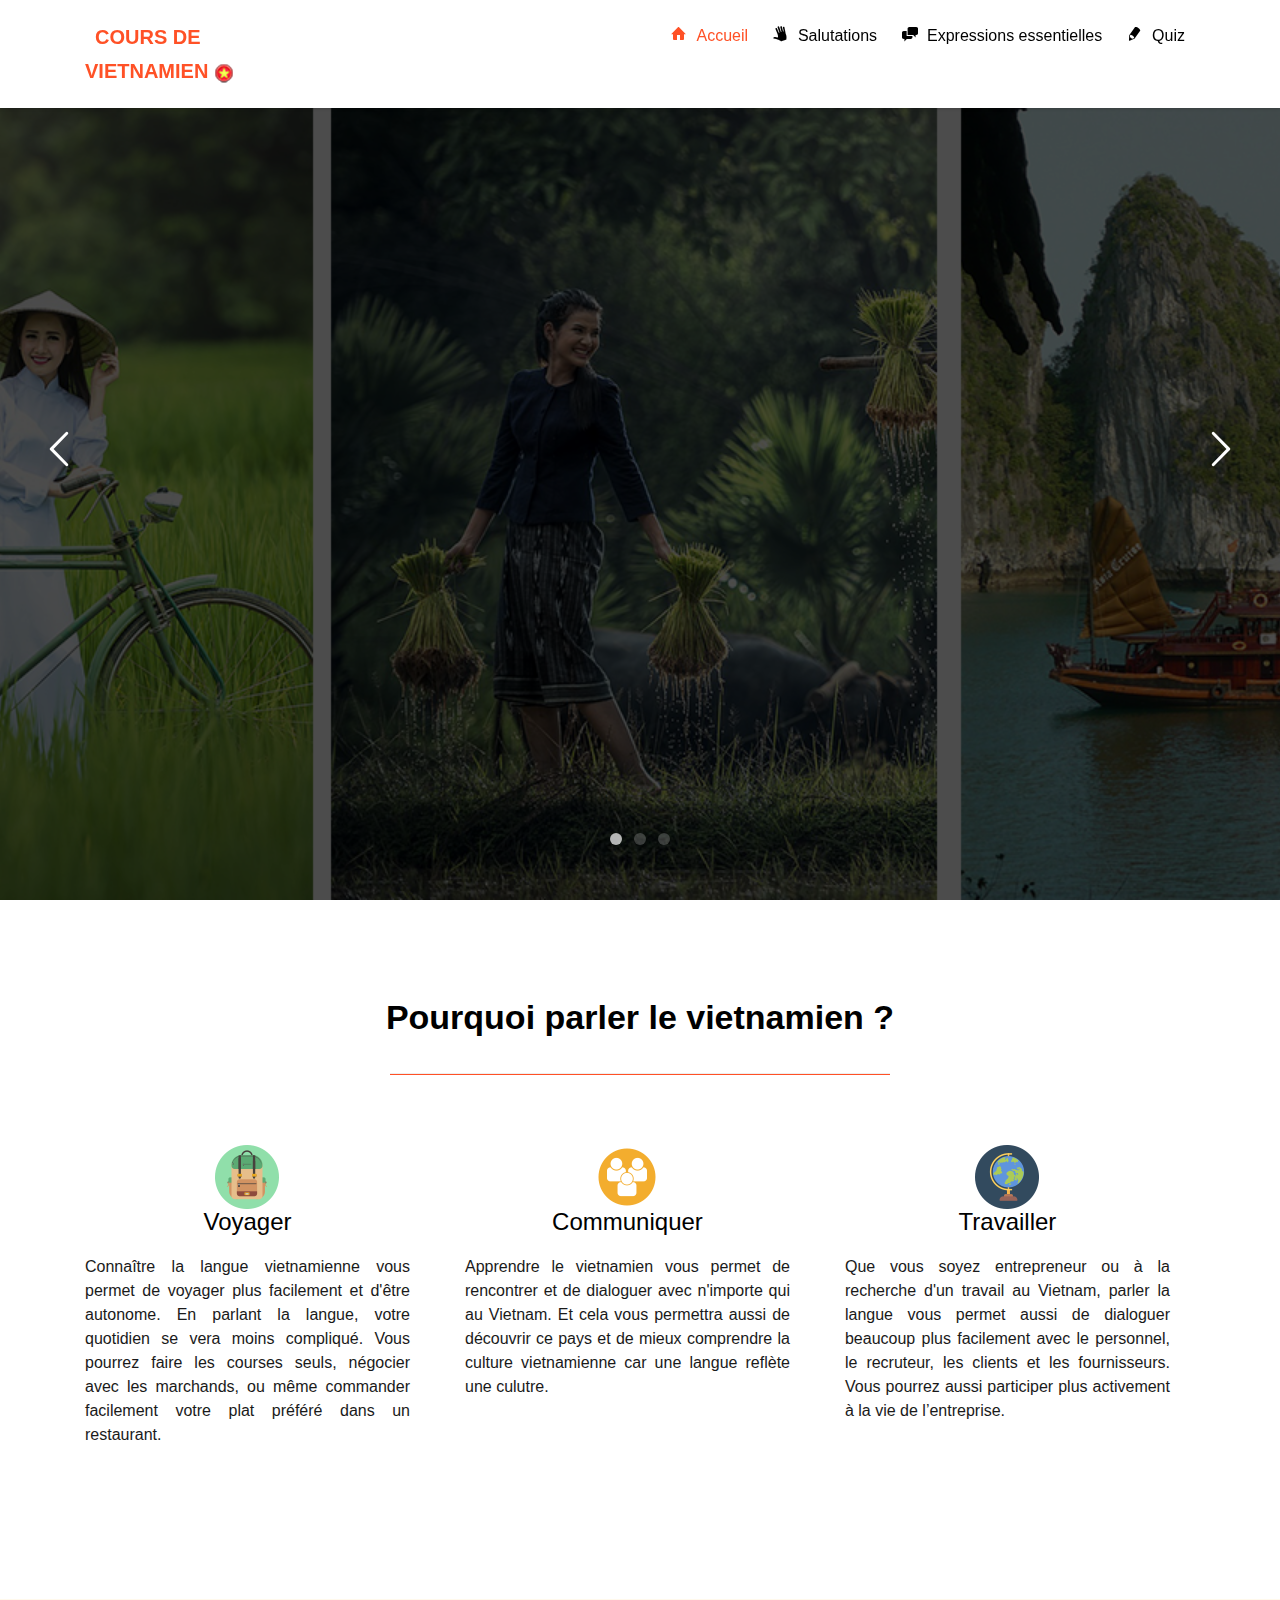
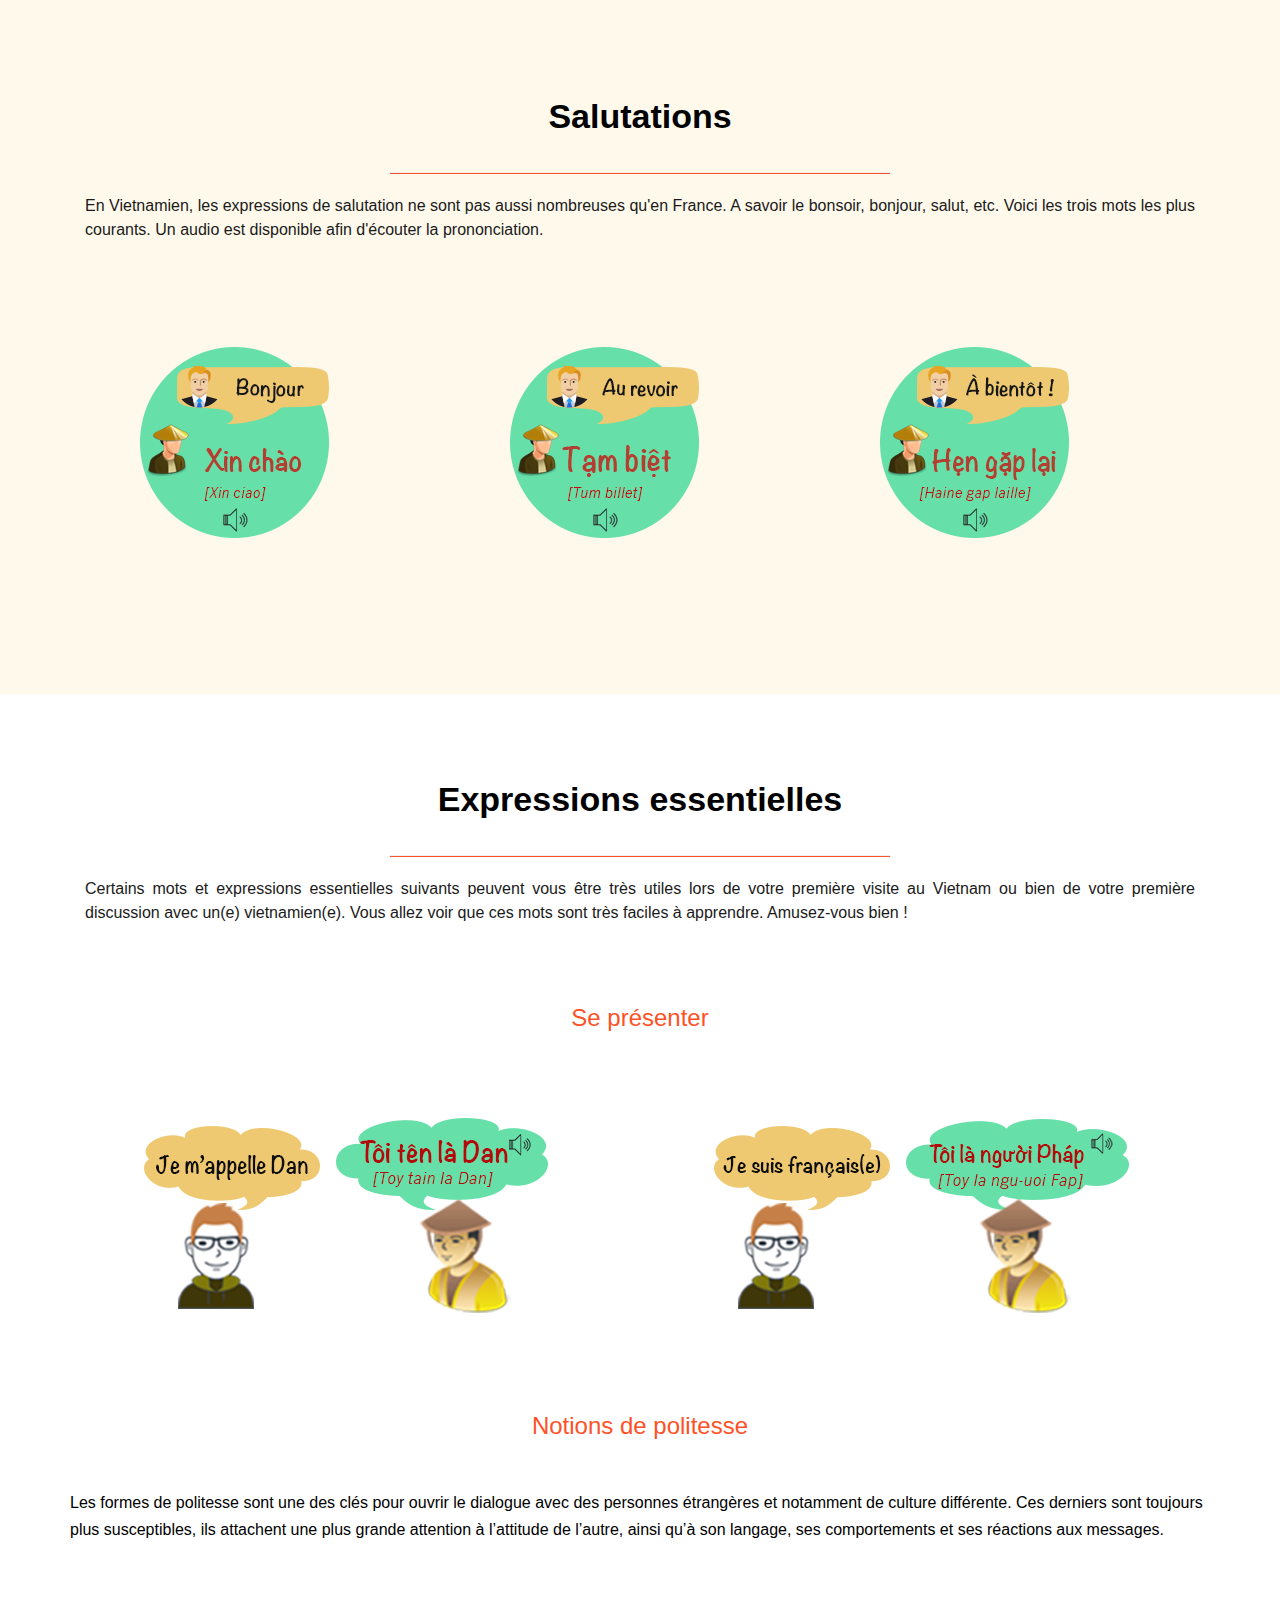
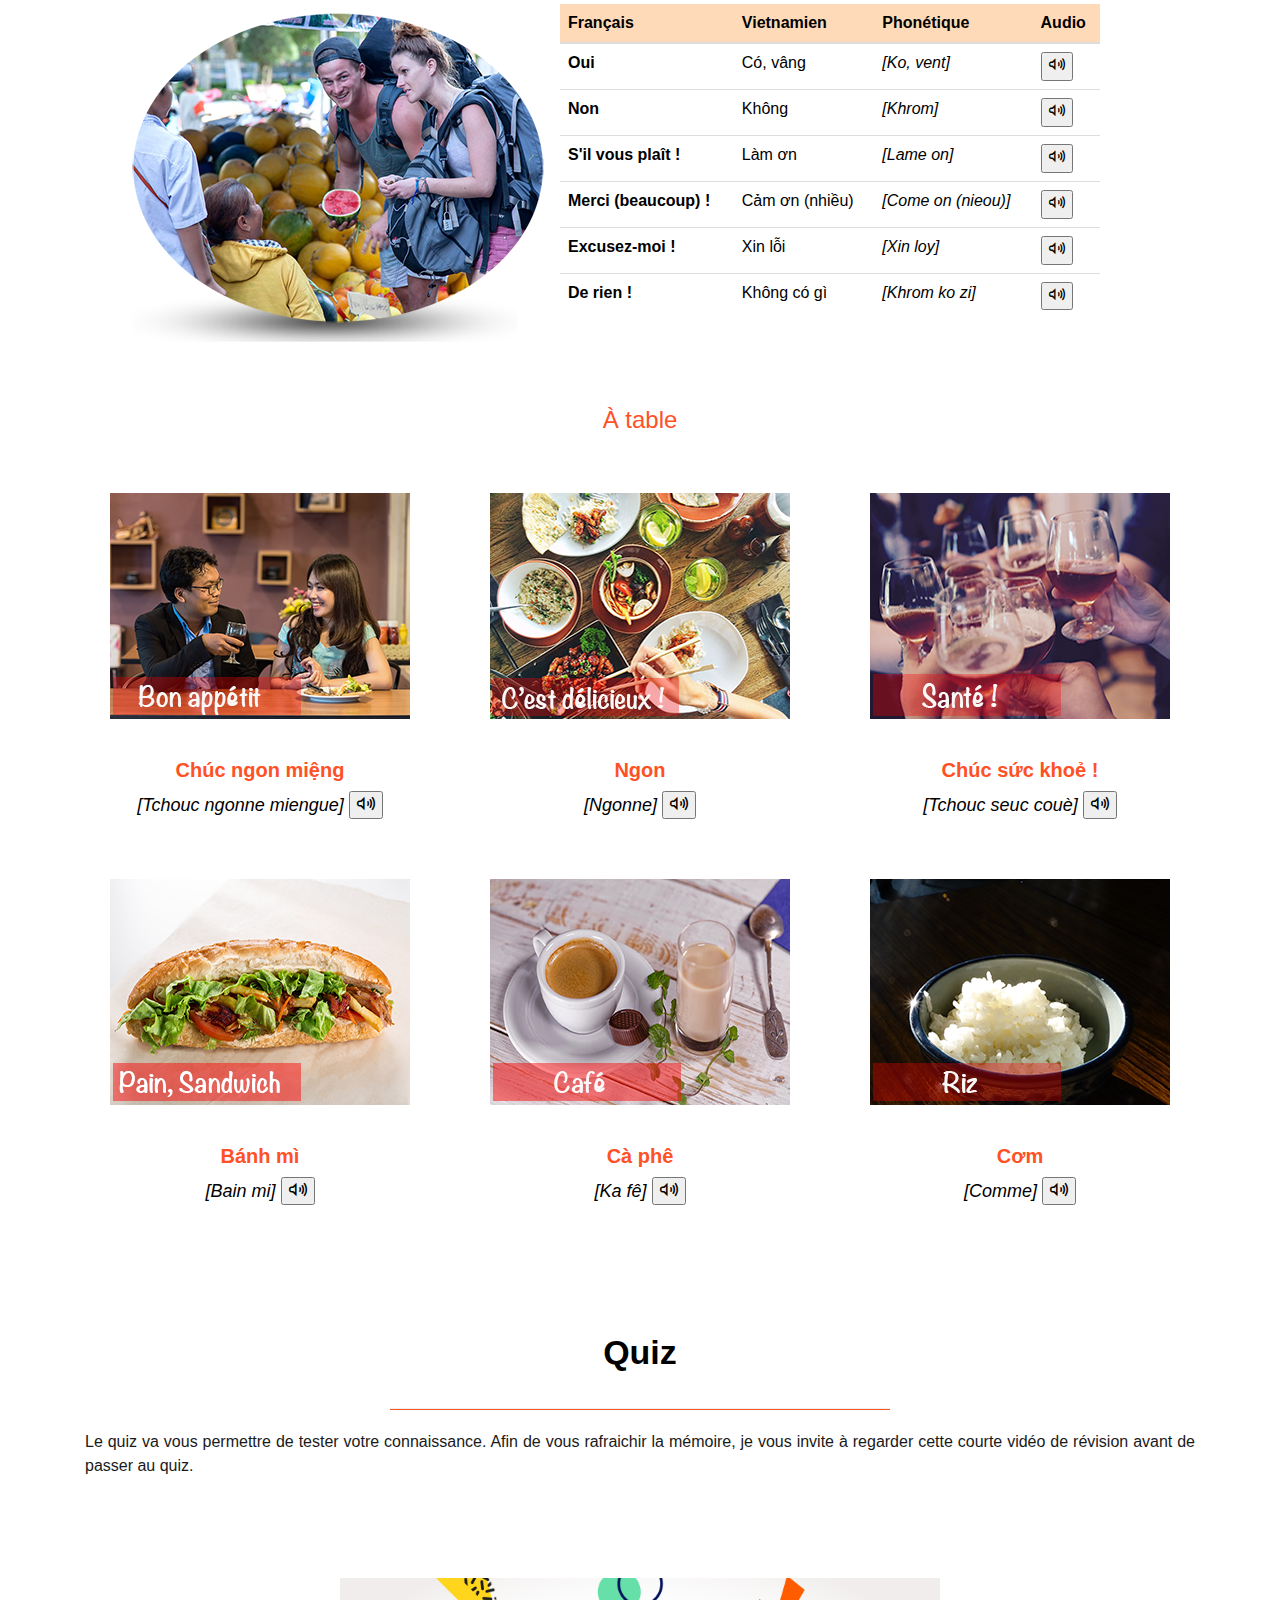
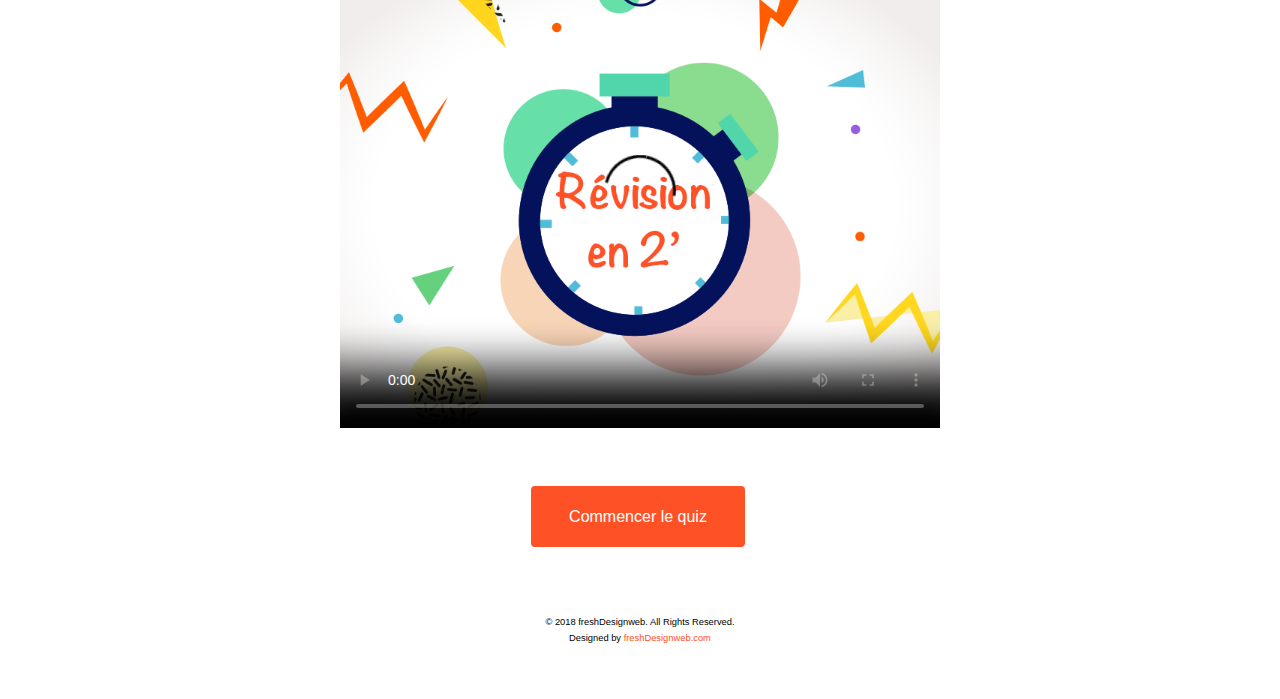
==== commit 81aa5187: "Update index.html" ====
--- a/index.html
+++ b/index.html
@@ -11,10 +11,10 @@
     <meta http-equiv="X-UA-Compatible" content="IE=edge">
     <title>Cours de vietnamien gratuit pour les débutants</title>
     <meta name="viewport" content="width=device-width, initial-scale=1">
-    <meta name="description" content="site test"/>
+    <meta name="description" content="Free HTML5 Website Template by freshdesignweb.com"/>
     <meta name="keywords"
-          content="cours de vietnamien, débutants, vietnamien, français"/>
-    <meta name="" content=""/>
+          content="free website templates, free html5, free template, free bootstrap, free website template, html5, css3, mobile first, responsive"/>
+    <meta name="author" content="freshdesignweb.com"/>
     <!-- Facebook and Twitter integration -->
     <meta property="og:title" content=""/>
     <meta property="og:image" content=""/>
@@ -151,9 +151,9 @@
                                         <div class="inner">
                                             <p>Connaître la langue vietnamienne vous permet de voyager plus
                                                 facilement et d'être autonome.
-                                                En parlant la langue, votre quotidien se verra moins compliqué.
+                                                En parlant la langue, votre quotidien se vera moins compliqué.
                                                 Vous pourrez faire les courses
-                                                seul, négocier avec les marchands, ou même commander
+                                                seuls, négocier avec les marchands, ou même commander
                                                 facilement votre plat préféré dans un restaurant.
                                             </p>
                                         </div>
@@ -173,7 +173,7 @@
                                                 dialoguer avec n'importe qui au Vietnam.
                                                 Et cela vous permettra aussi de découvrir ce pays et de mieux
                                                 comprendre la culture vietnamienne car une langue reflète
-                                                une culture.
+                                                une culutre.
                                             </p>
                                         </div>
                                     </div>
@@ -320,7 +320,7 @@
                         <tr>
                             <th scope="row">Non</th>
                             <td>Không</td>
-                            <td><i>[Congue]</i></td>
+                            <td><i>[Khrom]</i></td>
                             <td>
                                 <button class="px10" onclick="document.getElementById('khong').play()"><span
                                         class="icon-volume"></span></button>
@@ -369,7 +369,7 @@
                         <tr>
                             <th scope="row">De rien !</th>
                             <td>Không có gì</td>
-                            <td><i>[Congue ko ji]</i></td>
+                            <td><i>[Khrom ko zi]</i></td>
                             <td>
                                 <button class="px10" onclick="document.getElementById('khongcogi').play()"><span
                                         class="icon-volume"></span></button>
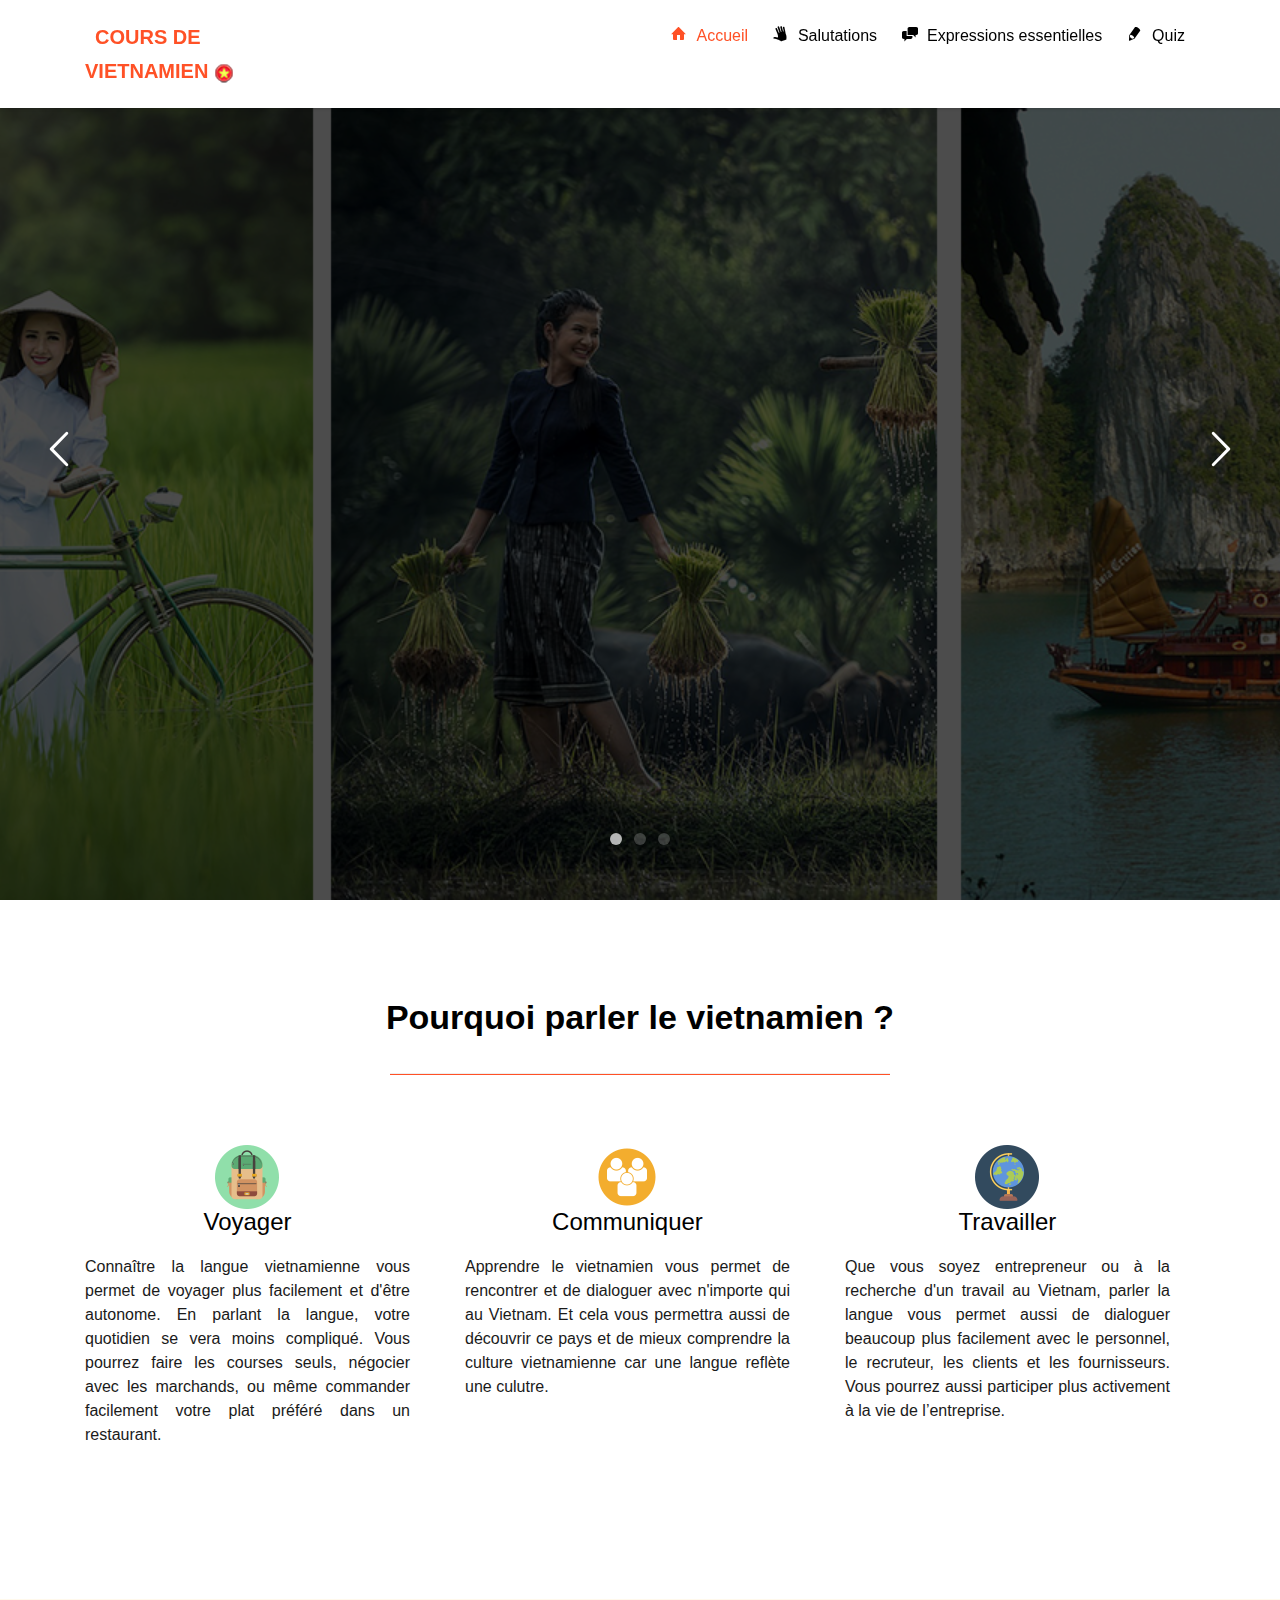
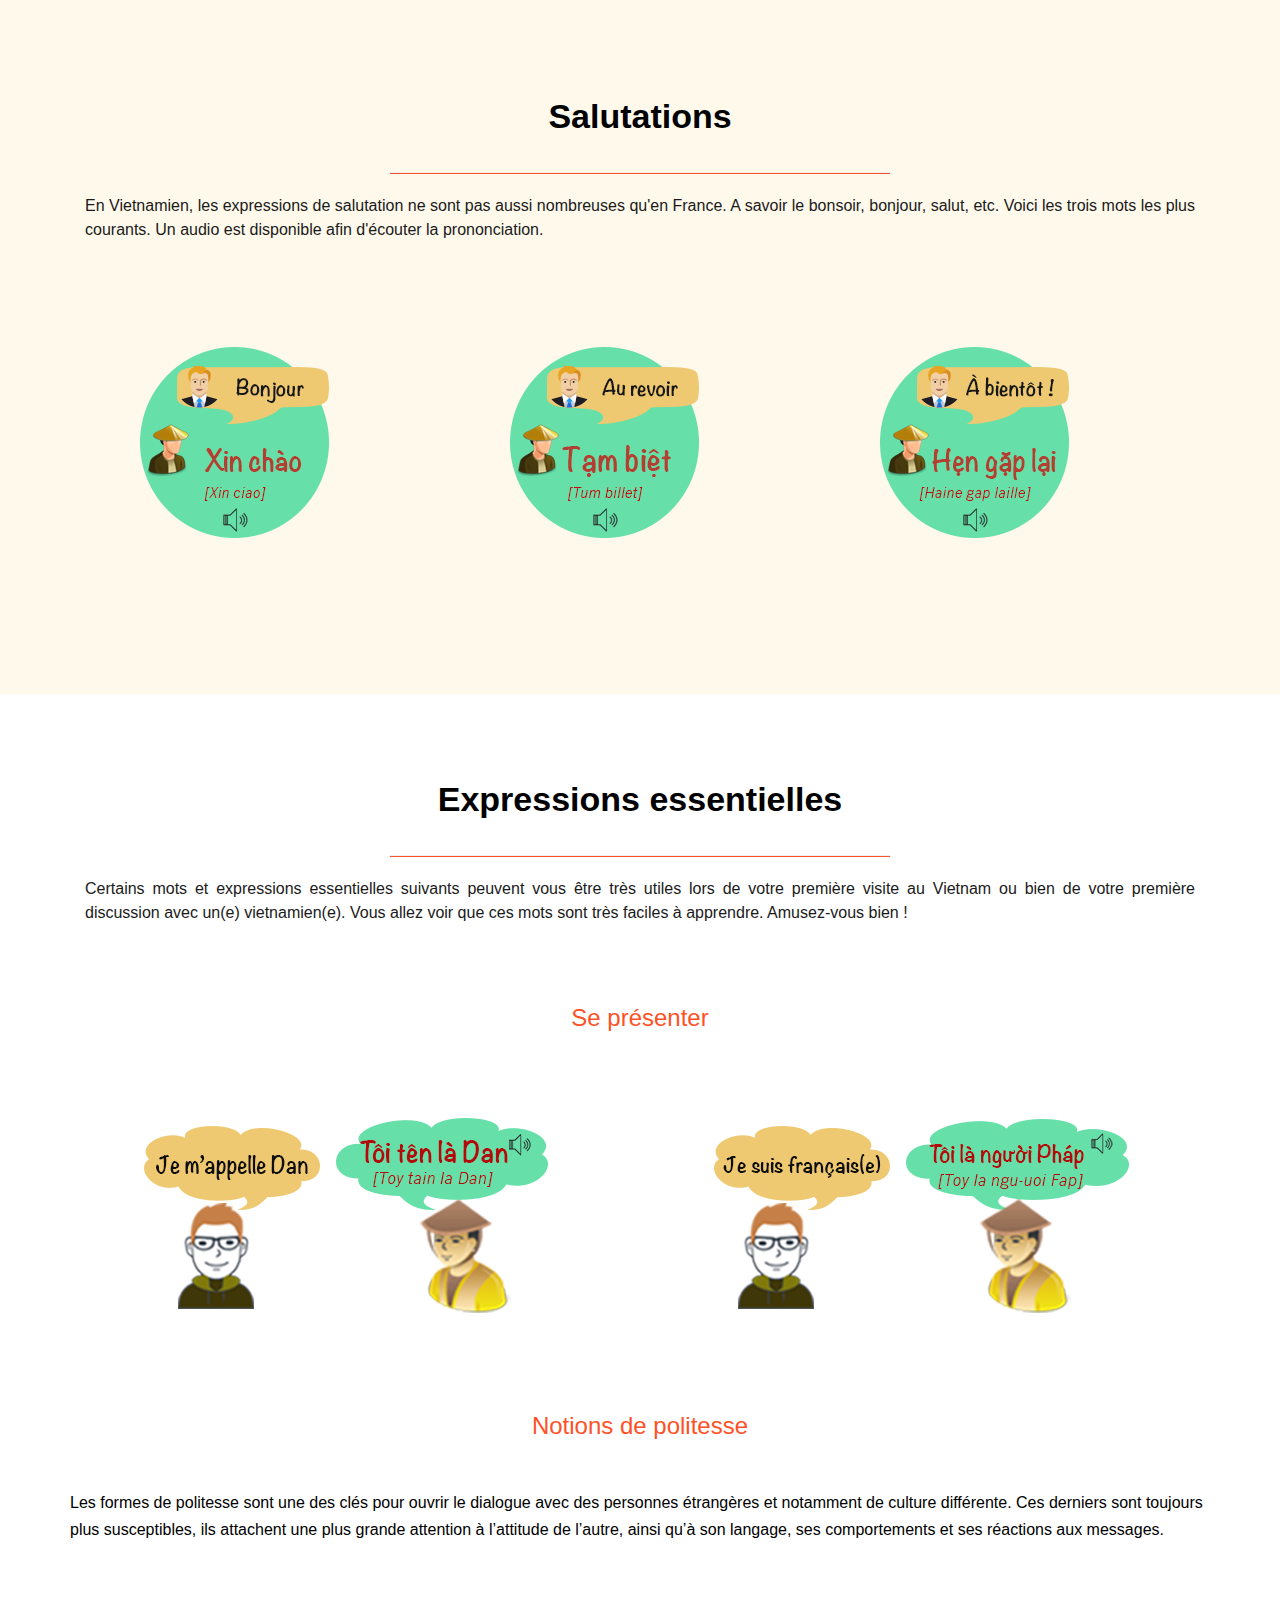
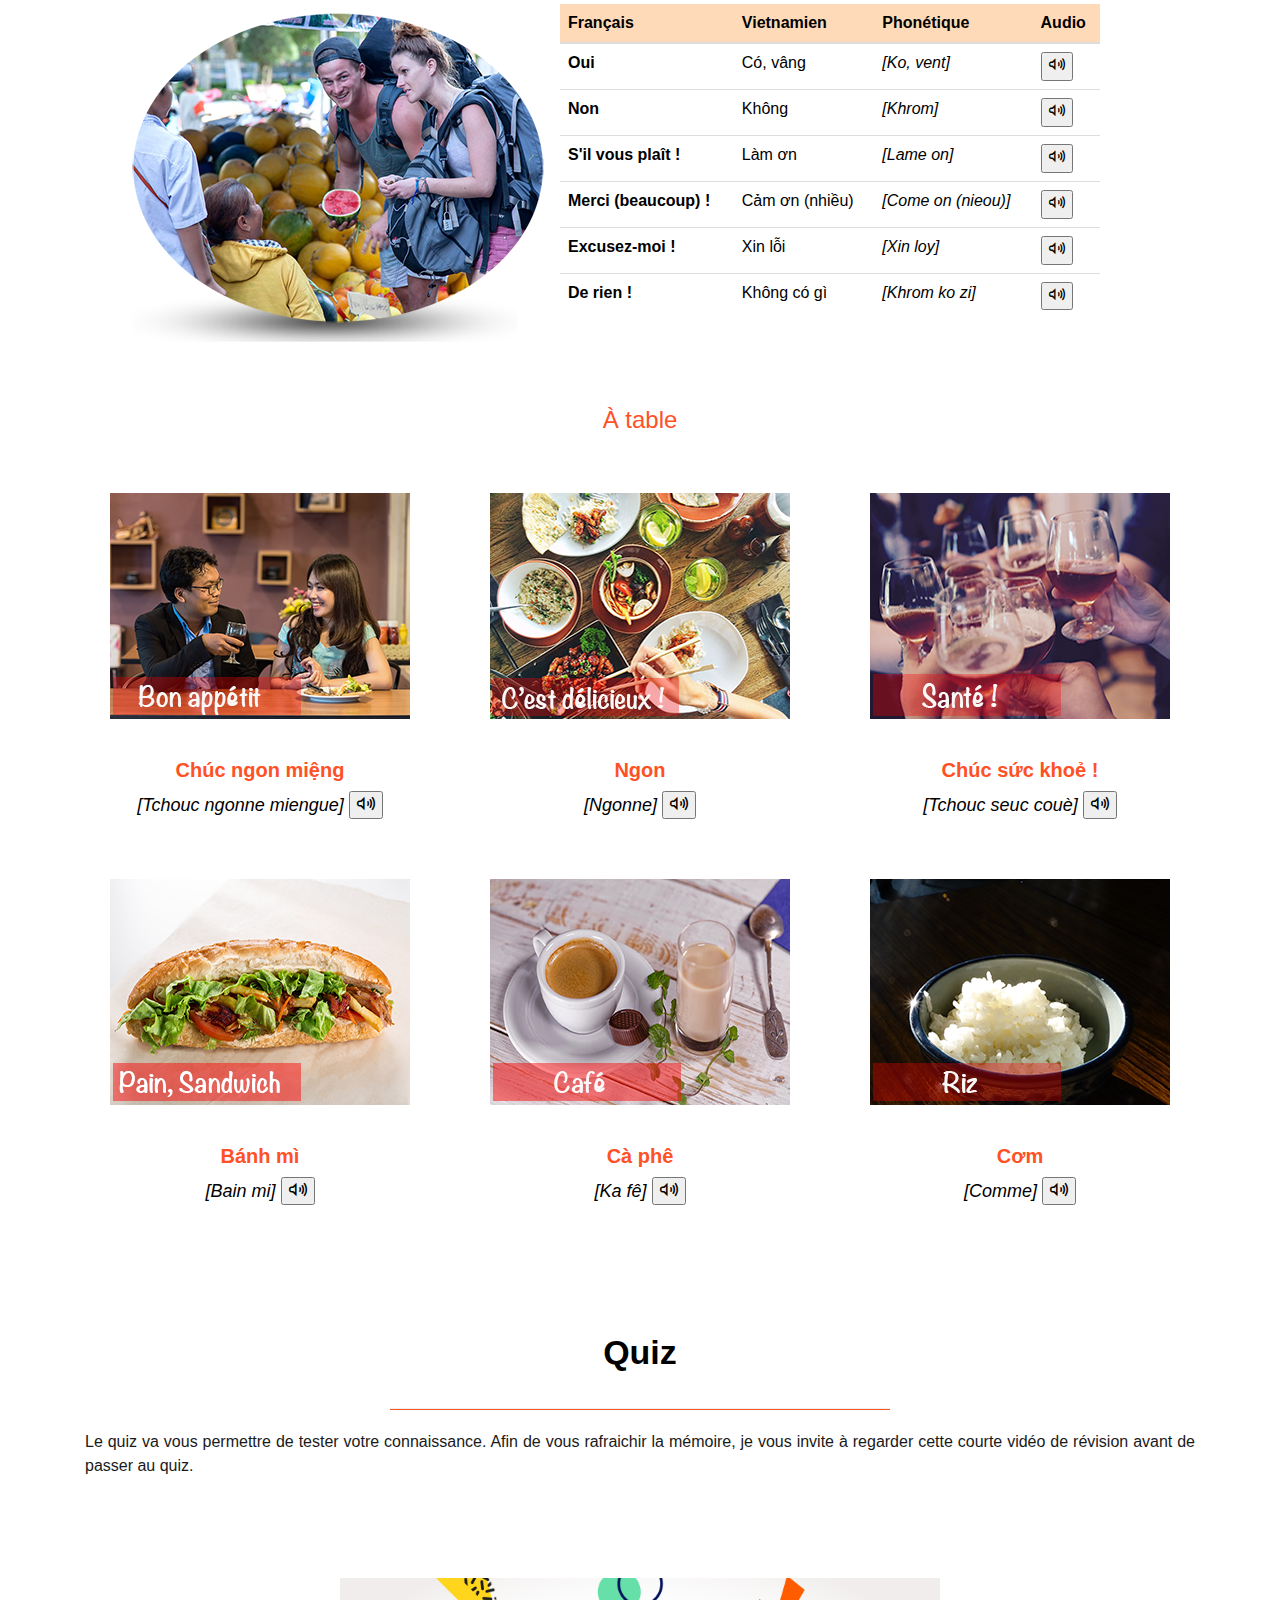
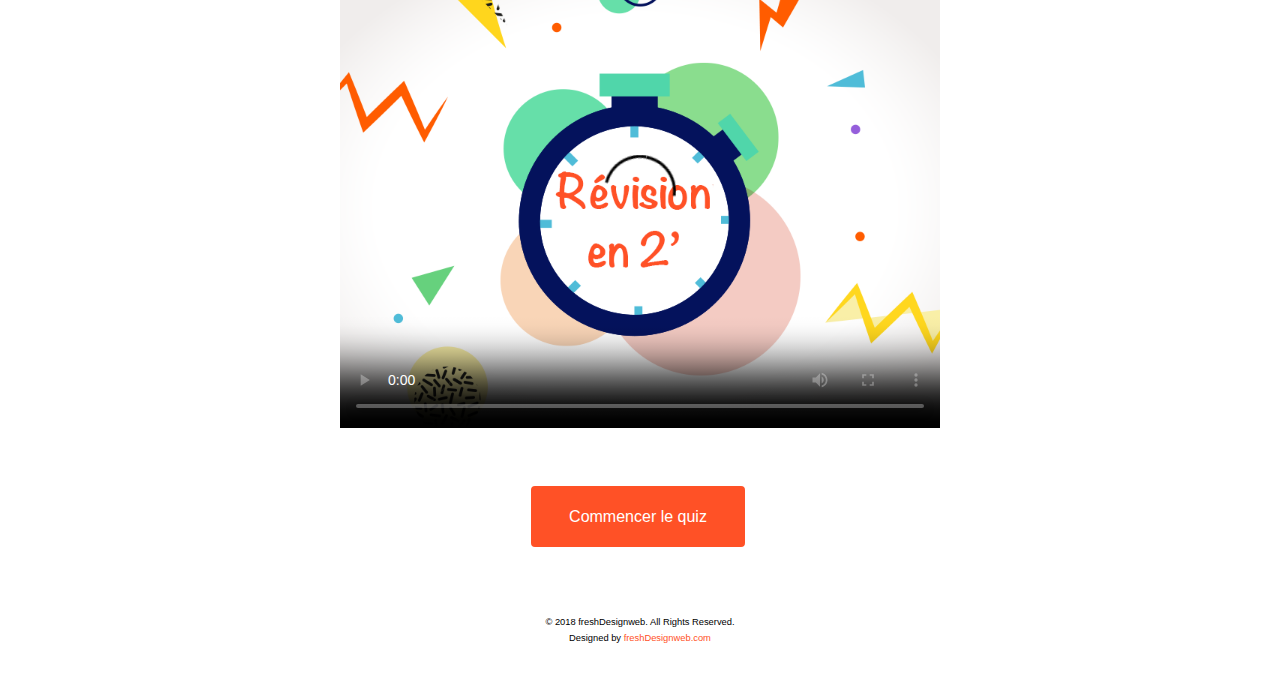
==== commit 7cf3e8ab: "MAJ index, video, et images" ====
--- a/index.html
+++ b/index.html
@@ -1,564 +1,564 @@
-<!DOCTYPE HTML>
-<!--
-	uBeasa by freshdesignweb.com
-	Twitter: https://twitter.com/freshdesignweb
-	URL: https://www.freshdesignweb.com
-	-->
-<html>
-<head>
-    <link rel="icon" type="image/png" href="images/drapeau-vietnam.ico"/>
-    <meta charset="utf-8">
-    <meta http-equiv="X-UA-Compatible" content="IE=edge">
-    <title>Cours de vietnamien gratuit pour les débutants</title>
-    <meta name="viewport" content="width=device-width, initial-scale=1">
-    <meta name="description" content="Free HTML5 Website Template by freshdesignweb.com"/>
-    <meta name="keywords"
-          content="free website templates, free html5, free template, free bootstrap, free website template, html5, css3, mobile first, responsive"/>
-    <meta name="author" content="freshdesignweb.com"/>
-    <!-- Facebook and Twitter integration -->
-    <meta property="og:title" content=""/>
-    <meta property="og:image" content=""/>
-    <meta property="og:url" content=""/>
-    <meta property="og:site_name" content=""/>
-    <meta property="og:description" content=""/>
-    <meta name="twitter:title" content=""/>
-    <meta name="twitter:image" content=""/>
-    <meta name="twitter:url" content=""/>
-    <meta name="twitter:card" content=""/>
-    <!-- <link href="https://fonts.googleapis.com/css?family=Droid+Sans" rel="stylesheet"> -->
-    <!-- Animate.css -->
-    <link rel="stylesheet" href="css/animate.css">
-    <!-- Icomoon Icon Fonts-->
-    <link rel="stylesheet" href="css/icomoon.css">
-    <!-- Themify Icons-->
-    <link rel="stylesheet" href="css/themify-icons.css">
-    <!-- Bootstrap  -->
-    <link rel="stylesheet" href="css/bootstrap.css">
-    <!-- Magnific Popup -->
-    <link rel="stylesheet" href="css/magnific-popup.css">
-    <!-- Owl Carousel  -->
-    <link rel="stylesheet" href="css/owl.carousel.min.css">
-    <link rel="stylesheet" href="css/owl.theme.default.min.css">
-    <!-- Flexslider -->
-    <link rel="stylesheet" href="css/flexslider.css">
-    <!-- Theme style  -->
-    <link rel="stylesheet" href="css/style.css">
-    <!-- Modernizr JS -->
-    <script src="js/modernizr-2.6.2.min.js"></script>
-    <!-- FOR IE9 below -->
-    <!--[if lt IE 9]>
-    <script src="js/respond.min.js"></script>
-    <![endif]-->
-</head>
-<body>
-<div class="ubea-loader"></div>
-<div id="page">
-    <nav class="ubea-nav" role="navigation">
-        <div class="ubea-container">
-            <div class="row">
-                <div class="col-sm-2 col-xs-12">
-                    <div id="ubea-logo">
-                        <a href="index.html">
-                            <span style="color: #ff5126;">Cours de vietnamien</span>
-                            <span class="icon">
-								<img src="images/drapeau-vietnam.png" class="icon">
-								</span>
-                        </a>
-                    </div>
-                </div>
-                <div class="col-xs-10 text-right menu-1 main-nav">
-                    <ul>
-                        <li class="active">
-                            <a href="#" data-nav-section="accueil">
-                                <span class="icon-home" style="padding-right: 5px;"></span> Accueil
-                            </a>
-                        </li>
-                        <li>
-                            <a href="#" data-nav-section="salutations">
-                                <span class="icon-hand" style="padding-right: 5px;"></span> Salutations
-                            </a>
-                        </li>
-                        <li>
-                            <a href="#" data-nav-section="expressions essentielles">
-                                <span class="icon-chat" style="padding-right: 5px;"></span> Expressions essentielles
-                            </a>
-                        </li>
-                        <li>
-                            <a href="#" data-nav-section="quiz">
-                                <span class="icon-pencil" style="padding-right: 5px;"></span> Quiz
-                            </a>
-                        </li>
-                    </ul>
-                </div>
-            </div>
-        </div>
-    </nav>
-    <div id="ubea-hero" class="js-fullheight">
-        <div class="flexslider js-fullheight">
-            <ul class="slides">
-                <li style="background-image: url(images/cover.jpg);">
-                    <div class="overlay"></div>
-                    <div class="container">
-                        <div class="col-md-10 col-md-offset-1 text-center js-fullheight slider-text">
-                            <div class="slider-text-inner">
-                                <h2>Apprendre à parler le vietnamien en moins de 30 minutes</h2>
-                            </div>
-                        </div>
-                    </div>
-                </li>
-                <li style="background-image: url(images/viet-nam-1970994_1280.jpg);">
-                    <div class="overlay"></div>
-                    <div class="container">
-                        <div class="col-md-10 col-md-offset-1 text-center js-fullheight slider-text">
-                            <div class="slider-text-inner">
-                                <h2>Le vietnamien est à votre portée et le cours est 100% gratuit</h2>
-                            </div>
-                        </div>
-                    </div>
-                </li>
-                <li style="background-image: url(images/bookcase-1869616_1920.jpg);">
-                    <div class="overlay"></div>
-                    <div class="container">
-                        <div class="col-md-10 col-md-offset-1 text-center js-fullheight slider-text">
-                            <div class="slider-text-inner">
-                                <h2>
-                                    Entendez la langue et pratiquez le quiz
-                                </h2>
-                            </div>
-                        </div>
-                    </div>
-                </li>
-            </ul>
-        </div>
-    </div>
-    <div class="ubea-section" id="ubea-accueil" data-section="accueil">
-        <div class="ubea-container">
-            <div class="row">
-                <div class="col-md-12 text-center ubea-heading">
-                    <div class="ubea-heading">
-                        <h2>Pourquoi parler le vietnamien ?
-                        </h2>
-                        <hr style="background-color: #ff5126; width: 500px; height: 1px; text-align: center;"/>
-                        <div class="row">
-                            <div class="col-md-4">
-                                <div class="padright">
-                                    <div>
-                                        <div class="icon"><img src="images/1489165672_Backpack_icon.png"
-                                                               class="icon"></div>
-                                        <h3 class="h3ex">Voyager</h3>
-                                    </div>
-                                    <div class="ubea-accordion-content">
-                                        <div class="inner">
-                                            <p>Connaître la langue vietnamienne vous permet de voyager plus
-                                                facilement et d'être autonome.
-                                                En parlant la langue, votre quotidien se vera moins compliqué.
-                                                Vous pourrez faire les courses
-                                                seuls, négocier avec les marchands, ou même commander
-                                                facilement votre plat préféré dans un restaurant.
-                                            </p>
-                                        </div>
-                                    </div>
-                                </div>
-                            </div>
-                            <div class="col-md-4">
-                                <div class="padright">
-                                    <div>
-                                        <div class="icon"><img src="images/1489165807_users.png" class="icon">
-                                        </div>
-                                        <h3 class="h3ex">Communiquer</h3>
-                                    </div>
-                                    <div class="ubea-accordion-content">
-                                        <div class="inner">
-                                            <p>Apprendre le vietnamien vous permet de rencontrer et de
-                                                dialoguer avec n'importe qui au Vietnam.
-                                                Et cela vous permettra aussi de découvrir ce pays et de mieux
-                                                comprendre la culture vietnamienne car une langue reflète
-                                                une culutre.
-                                            </p>
-                                        </div>
-                                    </div>
-                                </div>
-                            </div>
-                            <div class="col-md-4">
-                                <div class="padright">
-                                    <div>
-                                        <div class="icon"><img src="images/1489165797_Globe_icon.png"
-                                                               class="icon"></div>
-                                        <h3 class="h3ex">Travailler</h3>
-                                    </div>
-                                    <div class="ubea-accordion-content">
-                                        <div class="inner">
-                                            <p>Que vous soyez entrepreneur ou à la
-                                                recherche d'un travail au Vietnam,
-                                                parler la langue vous permet aussi de dialoguer
-                                                beaucoup plus facilement avec le personnel, le recruteur, les
-                                                clients et les fournisseurs.
-                                                Vous pourrez aussi participer plus activement à la vie de
-                                                l’entreprise.
-                                            </p>
-                                        </div>
-                                    </div>
-                                </div>
-                            </div>
-                        </div>
-                    </div>
-                </div>
-            </div>
-        </div>
-    </div>
-    <div class="ubea-section" id="ubea-salutation" data-section="salutations"
-         style="background-color: #fff9ec;">
-        <div class="ubea-container">
-            <div class="row">
-                <div class="col-md-12 text-center ubea-heading">
-                    <div class="ubea-heading">
-                        <h2>Salutations
-                        </h2>
-                        <hr style="background-color: #ff5126; width: 500px; height: 1px; text-align: center;"/>
-                        <p>En Vietnamien, les expressions de salutation ne sont pas aussi nombreuses qu'en France. A
-                            savoir le bonsoir, bonjour, salut, etc.
-                            Voici les trois mots les plus courants. Un audio est disponible afin
-                            d'écouter la prononciation.
-                        </p>
-                    </div>
-                    <div class="col-md-4 padsalut">
-                        <audio id="bonjour" src="audio/xinchao.mp3"></audio>
-                        <div class="gallerie">
-                            <p><a><img alt="" rel="bonjour" src="images/xinchao.png"/></a>
-                            </p>
-                        </div>
-                    </div>
-                    <div class="col-md-4 padsalut">
-                        <audio id="aurevoir" src="audio/tambiet.mp3"></audio>
-                        <div class="gallerie">
-                            <p><a><img alt="" rel="aurevoir" src="images/tambiet.png"/></a></p>
-                        </div>
-                    </div>
-                    <div class="col-md-4 padsalut">
-                        <audio id="abientot" src="audio/hengaplai.mp3"></audio>
-                        <div class="gallerie">
-                            <p><a><img alt="" rel="abientot" src="images/hengaplai.png"/></a></p>
-                        </div>
-                    </div>
-                </div>
-            </div>
-        </div>
-    </div>
-    <div class="ubea-section" id="ubea-faq" data-section="expressions essentielles"
-         style="padding-top: 50px; background-color: #ffffff;">
-        <div class="ubea-container">
-            <div class="row">
-                <div class="col-md-12 text-center ubea-heading">
-                    <h2>Expressions essentielles
-                    </h2>
-                    <hr style="background-color: #ff5126; width: 500px; height: 1px; text-align: center;"/>
-                    <p>Certains mots et expressions essentielles suivants peuvent vous être très utiles lors de
-                        votre première visite au Vietnam ou bien de votre première discussion avec un(e)
-                        vietnamien(e).
-                        Vous allez voir que ces mots sont très faciles à apprendre. Amusez-vous bien !
-                    </p>
-                </div>
-            </div>
-            <div class="row">
-                <div class="col-md-12 text-center">
-                    <h3 class="h3td">Se présenter</h3>
-                </div>
-            </div>
-            <div class="row">
-                <div class="col-md-6 text-center ubea-heading">
-                    <audio id="jemapelledan" src="audio/toitenladan.mp3"></audio>
-                    <div class="gallerie">
-                        <img alt="" rel="jemapelledan" src="images/toitenla.png"/>
-                    </div>
-                </div>
-                <div class="col-md-6 text-center ubea-heading">
-                    <audio id="jesuisfrancais" src="audio/toilanguoiphap.mp3"></audio>
-                    <div class="gallerie">
-                        <img alt="" rel="jesuisfrancais" src="images/toilanguoiphap.png"/>
-                    </div>
-                </div>
-            </div>
-            <div class="row">
-                <div class="col-md-12 text-center">
-                    <h3 class="h3td martop">Notions de politesse</h3>
-                </div>
-                <p class="martop marbottom">Les formes de politesse sont une des clés pour ouvrir le
-                    dialogue avec des personnes étrangères et notamment de
-                    culture différente. Ces derniers sont toujours plus susceptibles, ils attachent
-                    une plus grande attention à l’attitude de l’autre, ainsi qu’à son langage,
-                    ses comportements et ses réactions aux messages.
-                </p>
-
-            </div>
-            <div class="row">
-                <div class="col-md-4">
-                    <img src="images/vietnam-travel%20500x300.png">
-                </div>
-                <div class="col-md-6 col-md-offset-1">
-                    <table class="table table-hover">
-                        <thead>
-                        <tr style="background-color: peachpuff;">
-                            <th>Français</th>
-                            <th>Vietnamien</th>
-                            <th>Phonétique</th>
-                            <th>Audio</th>
-                        </tr>
-                        </thead>
-                        <tbody>
-                        <tr>
-                            <th scope="row">Oui</th>
-                            <td>Có, vâng</td>
-                            <td><i>[Ko, vent]</i></td>
-                            <td>
-                                <button class="px10" onclick="document.getElementById('co').play()"><span
-                                        class="icon-volume"></span></button>
-                                <audio id="co">
-                                    <source src="audio/co.mp3" type="audio/mpeg">
-                                </audio>
-                            </td>
-                        </tr>
-                        <tr>
-                            <th scope="row">Non</th>
-                            <td>Không</td>
-                            <td><i>[Khrom]</i></td>
-                            <td>
-                                <button class="px10" onclick="document.getElementById('khong').play()"><span
-                                        class="icon-volume"></span></button>
-                                <audio id="khong">
-                                    <source src="audio/khong.mp3" type="audio/mpeg">
-                                </audio>
-                            </td>
-                        </tr>
-                        <tr>
-                            <th scope="row">S'il vous plaît !</th>
-                            <td>Làm ơn</td>
-                            <td><i>[Lame on]</i></td>
-                            <td>
-                                <button class="px10" onclick="document.getElementById('lamon').play()"><span
-                                        class="icon-volume"></span></button>
-                                <audio id="lamon">
-                                    <source src="audio/lamon.mp3" type="audio/mpeg">
-                                </audio>
-                            </td>
-                        </tr>
-                        <tr>
-                            <th scope="row">Merci (beaucoup) !</th>
-                            <td>Cảm ơn (nhiều)</td>
-                            <td><i>[Come on (nieou)]</i></td>
-                            <td>
-                                <button class="px10" onclick="document.getElementById('camonnhieu').play()"><span
-                                        class="icon-volume"></span></button>
-                                <audio id="camonnhieu">
-                                    <source src="audio/camonnhieu.mp3" type="audio/mpeg">
-                                </audio>
-                            </td>
-                        </tr>
-
-                        <tr>
-                            <th scope="row">Excusez-moi !</th>
-                            <td>Xin lỗi</td>
-                            <td><i>[Xin loy]</i></td>
-                            <td>
-                                <button class="px10" onclick="document.getElementById('xinloi').play()"><span
-                                        class="icon-volume"></span></button>
-                                <audio id="xinloi">
-                                    <source src="audio/xinloi.mp3" type="audio/mpeg">
-                                </audio>
-                            </td>
-                        </tr>
-                        <tr>
-                            <th scope="row">De rien !</th>
-                            <td>Không có gì</td>
-                            <td><i>[Khrom ko zi]</i></td>
-                            <td>
-                                <button class="px10" onclick="document.getElementById('khongcogi').play()"><span
-                                        class="icon-volume"></span></button>
-                                <audio id="khongcogi">
-                                    <source src="audio/khongcogi.mp3" type="audio/mpeg">
-                                </audio>
-                            </td>
-                        </tr>
-                        </tbody>
-                    </table>
-                </div>
-            </div>
-            <div class="row">
-                <div class="col-md-12 text-center">
-                    <h3 class="h3td martop marbottom">À table</h3>
-                </div>
-
-            </div>
-            <div class="row">
-                <div class="col-md-4 text-center picture">
-                    <div>
-                        <figure><img src="images/bon%20appetit.png"/></figure>
-                        <h4 class="h4table">Chúc ngon miệng</h4>
-                        <h4>
-                            <i>[Tchouc ngonne miengue]</i>
-                            <button class="px10" onclick="document.getElementById('chucngonmieng').play()"><span
-                                    class="icon-volume"></span></button>
-                            <audio id="chucngonmieng">
-                                <source src="audio/chucngonmien.mp3" type="audio/mpeg">
-                            </audio>
-                        </h4>
-                    </div>
-                </div>
-                <div class="col-md-4 text-center picture">
-                    <div>
-                        <figure><img src="images/delicieux.png"/></figure>
-                        <h4 class="h4table">Ngon</h4>
-                        <h4>
-                            <i>[Ngonne]</i>
-                            <button class="px10" onclick="document.getElementById('ngon').play()"><span
-                                    class="icon-volume"></span></button>
-                            <audio id="ngon">
-                                <source src="audio/ngon.mp3" type="audio/mpeg">
-                            </audio>
-                        </h4>
-                    </div>
-                </div>
-                <div class="col-md-4 text-center picture">
-                    <div>
-                        <figure><img src="images/sante.png"/></figure>
-                        <h4 class="h4table">Chúc sức khoẻ !</h4>
-                        <h4>
-                            <i>[Tchouc seuc couè]</i>
-                            <button class="px10" onclick="document.getElementById('chucsuckhoe').play()"><span
-                                    class="icon-volume"></span></button>
-                            <audio id="chucsuckhoe">
-                                <source src="audio/chucsuckhoe.mp3" type="audio/mpeg">
-                            </audio>
-                        </h4>
-                    </div>
-                </div>
-            </div>
-            <div class="row martop">
-                <div class="col-md-4 text-center picture">
-                    <div>
-                        <figure><img src="images/pain.png"/></figure>
-                        <h4 class="h4table">Bánh mì</h4>
-                        <h4>
-                            <i>[Bain mi]</i>
-                            <button class="px10" onclick="document.getElementById('banhmi').play()"><span
-                                    class="icon-volume"></span></button>
-                            <audio id="banhmi">
-                                <source src="audio/banhmi.mp3" type="audio/mpeg">
-                            </audio>
-                        </h4>
-                    </div>
-                </div>
-                <div class="col-md-4 text-center picture">
-                    <div>
-                        <figure><img src="images/cafe.png"/></figure>
-                        <h4 class="h4table">Cà phê</h4>
-                        <h4>
-                            <i>[Ka fê]</i>
-                            <button class="px10" onclick="document.getElementById('caphe').play()"><span
-                                    class="icon-volume"></span></button>
-                            <audio id="caphe">
-                                <source src="audio/caphe.mp3" type="audio/mpeg">
-                            </audio>
-                        </h4>
-                    </div>
-                </div>
-                <div class="col-md-4 text-center picture">
-                    <div>
-                        <figure><img src="images/riz.png"/></figure>
-                        <h4 class="h4table">Cơm</h4>
-                        <h4>
-                            <i>[Comme]</i>
-                            <button class="px10" onclick="document.getElementById('com').play()"><span
-                                    class="icon-volume"></span></button>
-                            <audio id="com">
-                                <source src="audio/com.mp3" type="audio/mpeg">
-                            </audio>
-                        </h4>
-                    </div>
-                </div>
-            </div>
-        </div>
-
-    </div>
-    <div class="ubea-section" id="ubea-quiz" data-section="quiz" data-nav-section="quiz"
-         style="padding-top: 50px; background-color: #ffffff;">
-        <div class="ubea-container">
-            <div class="row">
-                <div class="col-md-12 text-center ubea-heading">
-                    <h2> Quiz
-                    </h2>
-                    <hr style="background-color: #ff5126; width: 500px; height: 1px; text-align: center;"/>
-
-                    <p>
-                        Le quiz va vous permettre de tester votre connaissance. Afin de vous rafraichir la mémoire,
-                        je vous invite à regarder cette courte vidéo de révision avant de passer au quiz.
-                    </p>
-                </div>
-                <div class="row">
-                    <div class="col-md-12 text-center ubea-heading">
-                        <video controls poster="images/poster-video.png" width="600">
-                            <source src="video/video.mp4">
-                        </video>
-                    </div>
-
-                </div>
-            </div>
-
-            <div class="row">
-                <div class="col-md-12 text-center">
-                    <a href="quizz.html" class="btn btn-primary btn-lg">Commencer le quiz</a>
-                </div>
-            </div>
-        </div>
-    </div>
-</div>
-<footer id="ubea-footer" role="contentinfo">
-    <div class="ubea-container">
-        <div class="row copyright">
-            <div class="col-md-12">
-                <p class="pull-center">
-                        <span style="font-size: 11px; text-align: center;">
-                            <small class="block">&copy; 2018 freshDesignweb. All Rights Reserved.</small>
-                            <small class="block">Designed by <a href="https://www.freshdesignweb.com/" target="_blank">freshDesignweb.com</a>
-                            </small>
-                        </span>
-                </p>
-                <ul class="ubea-social-icons pull-right hidden">
-                    <li><a href="#"><i class="icon-facebook"></i></a></li>
-                    <li><a href="#"><i class="icon-linkedin"></i></a></li>
-                </ul>
-            </div>
-        </div>
-    </div>
-</footer>
-<div class="gototop js-top">
-    <a href="#" class="js-gotop"><i class="icon-arrow-up"></i></a>
-</div>
-<!-- jQuery -->
-<script src="js/jquery.min.js"></script>
-<!-- jQuery Easing -->
-<script src="js/jquery.easing.1.3.js"></script>
-<!-- Bootstrap -->
-<script src="js/bootstrap.min.js"></script>
-<!-- Waypoints -->
-<script src="js/jquery.waypoints.min.js"></script>
-<!-- Carousel -->
-<script src="js/owl.carousel.min.js"></script>
-<!-- countTo -->
-<script src="js/jquery.countTo.js"></script>
-<!-- Flexslider -->
-<script src="js/jquery.flexslider-min.js"></script>
-<!-- Magnific Popup -->
-<script src="js/jquery.magnific-popup.min.js"></script>
-<script src="js/magnific-popup-options.js"></script>
-<!-- Main -->
-<script src="js/main.js"></script>
-<!-- Script for automatic Audio -->
-<script>
-    $(function () {
-        $('.gallerie img').click(function () {
-            $('#' + $(this).attr('rel'))[0].play();
-        });
-    });
-</script>
-</body>
-</html>
+<!DOCTYPE HTML>
+<!--
+	uBeasa by freshdesignweb.com
+	Twitter: https://twitter.com/freshdesignweb
+	URL: https://www.freshdesignweb.com
+	-->
+<html>
+<head>
+    <link rel="icon" type="image/png" href="images/drapeau-vietnam.ico"/>
+    <meta charset="utf-8">
+    <meta http-equiv="X-UA-Compatible" content="IE=edge">
+    <title>Cours de vietnamien gratuit pour les débutants</title>
+    <meta name="viewport" content="width=device-width, initial-scale=1">
+    <meta name="description" content="Free HTML5 Website Template by freshdesignweb.com"/>
+    <meta name="keywords"
+          content="free website templates, free html5, free template, free bootstrap, free website template, html5, css3, mobile first, responsive"/>
+    <meta name="author" content="freshdesignweb.com"/>
+    <!-- Facebook and Twitter integration -->
+    <meta property="og:title" content=""/>
+    <meta property="og:image" content=""/>
+    <meta property="og:url" content=""/>
+    <meta property="og:site_name" content=""/>
+    <meta property="og:description" content=""/>
+    <meta name="twitter:title" content=""/>
+    <meta name="twitter:image" content=""/>
+    <meta name="twitter:url" content=""/>
+    <meta name="twitter:card" content=""/>
+    <!-- <link href="https://fonts.googleapis.com/css?family=Droid+Sans" rel="stylesheet"> -->
+    <!-- Animate.css -->
+    <link rel="stylesheet" href="css/animate.css">
+    <!-- Icomoon Icon Fonts-->
+    <link rel="stylesheet" href="css/icomoon.css">
+    <!-- Themify Icons-->
+    <link rel="stylesheet" href="css/themify-icons.css">
+    <!-- Bootstrap  -->
+    <link rel="stylesheet" href="css/bootstrap.css">
+    <!-- Magnific Popup -->
+    <link rel="stylesheet" href="css/magnific-popup.css">
+    <!-- Owl Carousel  -->
+    <link rel="stylesheet" href="css/owl.carousel.min.css">
+    <link rel="stylesheet" href="css/owl.theme.default.min.css">
+    <!-- Flexslider -->
+    <link rel="stylesheet" href="css/flexslider.css">
+    <!-- Theme style  -->
+    <link rel="stylesheet" href="css/style.css">
+    <!-- Modernizr JS -->
+    <script src="js/modernizr-2.6.2.min.js"></script>
+    <!-- FOR IE9 below -->
+    <!--[if lt IE 9]>
+    <script src="js/respond.min.js"></script>
+    <![endif]-->
+</head>
+<body>
+<div class="ubea-loader"></div>
+<div id="page">
+    <nav class="ubea-nav" role="navigation">
+        <div class="ubea-container">
+            <div class="row">
+                <div class="col-sm-2 col-xs-12">
+                    <div id="ubea-logo">
+                        <a href="index.html">
+                            <span style="color: #ff5126;">Cours de vietnamien</span>
+                            <span class="icon">
+								<img src="images/drapeau-vietnam.png" class="icon">
+								</span>
+                        </a>
+                    </div>
+                </div>
+                <div class="col-xs-10 text-right menu-1 main-nav">
+                    <ul>
+                        <li class="active">
+                            <a href="#" data-nav-section="accueil">
+                                <span class="icon-home" style="padding-right: 5px;"></span> Accueil
+                            </a>
+                        </li>
+                        <li>
+                            <a href="#" data-nav-section="salutations">
+                                <span class="icon-hand" style="padding-right: 5px;"></span> Salutations
+                            </a>
+                        </li>
+                        <li>
+                            <a href="#" data-nav-section="expressions essentielles">
+                                <span class="icon-chat" style="padding-right: 5px;"></span> Expressions essentielles
+                            </a>
+                        </li>
+                        <li>
+                            <a href="#" data-nav-section="quiz">
+                                <span class="icon-pencil" style="padding-right: 5px;"></span> Quiz
+                            </a>
+                        </li>
+                    </ul>
+                </div>
+            </div>
+        </div>
+    </nav>
+    <div id="ubea-hero" class="js-fullheight">
+        <div class="flexslider js-fullheight">
+            <ul class="slides">
+                <li style="background-image: url(images/cover.jpg);">
+                    <div class="overlay"></div>
+                    <div class="container">
+                        <div class="col-md-10 col-md-offset-1 text-center js-fullheight slider-text">
+                            <div class="slider-text-inner">
+                                <h2>Apprendre à parler le vietnamien en moins de 30 minutes</h2>
+                            </div>
+                        </div>
+                    </div>
+                </li>
+                <li style="background-image: url(images/viet-nam-1970994_1280.jpg);">
+                    <div class="overlay"></div>
+                    <div class="container">
+                        <div class="col-md-10 col-md-offset-1 text-center js-fullheight slider-text">
+                            <div class="slider-text-inner">
+                                <h2>Le vietnamien est à votre portée et le cours est 100% gratuit</h2>
+                            </div>
+                        </div>
+                    </div>
+                </li>
+                <li style="background-image: url(images/bookcase-1869616_1920.jpg);">
+                    <div class="overlay"></div>
+                    <div class="container">
+                        <div class="col-md-10 col-md-offset-1 text-center js-fullheight slider-text">
+                            <div class="slider-text-inner">
+                                <h2>
+                                    Entendez la langue et pratiquez le quiz
+                                </h2>
+                            </div>
+                        </div>
+                    </div>
+                </li>
+            </ul>
+        </div>
+    </div>
+    <div class="ubea-section" id="ubea-accueil" data-section="accueil">
+        <div class="ubea-container">
+            <div class="row">
+                <div class="col-md-12 text-center ubea-heading">
+                    <div class="ubea-heading">
+                        <h2>Pourquoi parler le vietnamien ?
+                        </h2>
+                        <hr style="background-color: #ff5126; width: 500px; height: 1px; text-align: center;"/>
+                        <div class="row">
+                            <div class="col-md-4">
+                                <div class="padright">
+                                    <div>
+                                        <div class="icon"><img src="images/1489165672_Backpack_icon.png"
+                                                               class="icon"></div>
+                                        <h3 class="h3ex">Voyager</h3>
+                                    </div>
+                                    <div class="ubea-accordion-content">
+                                        <div class="inner">
+                                            <p>Connaître la langue vietnamienne vous permet de voyager plus
+                                                facilement et d'être autonome.
+                                                En parlant la langue, votre quotidien se vera moins compliqué.
+                                                Vous pourrez faire les courses
+                                                seuls, négocier avec les marchands, ou même commander
+                                                facilement votre plat préféré dans un restaurant.
+                                            </p>
+                                        </div>
+                                    </div>
+                                </div>
+                            </div>
+                            <div class="col-md-4">
+                                <div class="padright">
+                                    <div>
+                                        <div class="icon"><img src="images/1489165807_users.png" class="icon">
+                                        </div>
+                                        <h3 class="h3ex">Communiquer</h3>
+                                    </div>
+                                    <div class="ubea-accordion-content">
+                                        <div class="inner">
+                                            <p>Apprendre le vietnamien vous permet de rencontrer et de
+                                                dialoguer avec n'importe qui au Vietnam.
+                                                Et cela vous permettra aussi de découvrir ce pays et de mieux
+                                                comprendre la culture vietnamienne car une langue reflète
+                                                une culutre.
+                                            </p>
+                                        </div>
+                                    </div>
+                                </div>
+                            </div>
+                            <div class="col-md-4">
+                                <div class="padright">
+                                    <div>
+                                        <div class="icon"><img src="images/1489165797_Globe_icon.png"
+                                                               class="icon"></div>
+                                        <h3 class="h3ex">Travailler</h3>
+                                    </div>
+                                    <div class="ubea-accordion-content">
+                                        <div class="inner">
+                                            <p>Que vous soyez entrepreneur ou à la
+                                                recherche d'un travail au Vietnam,
+                                                parler la langue vous permet aussi de dialoguer
+                                                beaucoup plus facilement avec le personnel, le recruteur, les
+                                                clients et les fournisseurs.
+                                                Vous pourrez aussi participer plus activement à la vie de
+                                                l’entreprise.
+                                            </p>
+                                        </div>
+                                    </div>
+                                </div>
+                            </div>
+                        </div>
+                    </div>
+                </div>
+            </div>
+        </div>
+    </div>
+    <div class="ubea-section" id="ubea-salutation" data-section="salutations"
+         style="background-color: #fff9ec;">
+        <div class="ubea-container">
+            <div class="row">
+                <div class="col-md-12 text-center ubea-heading">
+                    <div class="ubea-heading">
+                        <h2>Salutations
+                        </h2>
+                        <hr style="background-color: #ff5126; width: 500px; height: 1px; text-align: center;"/>
+                        <p>En Vietnamien, les expressions de salutation ne sont pas aussi nombreuses qu'en France. A
+                            savoir le bonsoir, bonjour, salut, etc.
+                            Voici les trois mots les plus courants. Un audio est disponible afin
+                            d'écouter la prononciation.
+                        </p>
+                    </div>
+                    <div class="col-md-4 padsalut">
+                        <audio id="bonjour" src="audio/xinchao.mp3"></audio>
+                        <div class="gallerie">
+                            <p><a><img alt="" rel="bonjour" src="images/xinchao.png"/></a>
+                            </p>
+                        </div>
+                    </div>
+                    <div class="col-md-4 padsalut">
+                        <audio id="aurevoir" src="audio/tambiet.mp3"></audio>
+                        <div class="gallerie">
+                            <p><a><img alt="" rel="aurevoir" src="images/tambiet.png"/></a></p>
+                        </div>
+                    </div>
+                    <div class="col-md-4 padsalut">
+                        <audio id="abientot" src="audio/hengaplai.mp3"></audio>
+                        <div class="gallerie">
+                            <p><a><img alt="" rel="abientot" src="images/hengaplai.png"/></a></p>
+                        </div>
+                    </div>
+                </div>
+            </div>
+        </div>
+    </div>
+    <div class="ubea-section" id="ubea-faq" data-section="expressions essentielles"
+         style="padding-top: 50px; background-color: #ffffff;">
+        <div class="ubea-container">
+            <div class="row">
+                <div class="col-md-12 text-center ubea-heading">
+                    <h2>Expressions essentielles
+                    </h2>
+                    <hr style="background-color: #ff5126; width: 500px; height: 1px; text-align: center;"/>
+                    <p>Certains mots et expressions essentielles suivants peuvent vous être très utiles lors de
+                        votre première visite au Vietnam ou bien de votre première discussion avec un(e)
+                        vietnamien(e).
+                        Vous allez voir que ces mots sont très faciles à apprendre. Amusez-vous bien !
+                    </p>
+                </div>
+            </div>
+            <div class="row">
+                <div class="col-md-12 text-center">
+                    <h3 class="h3td">Se présenter</h3>
+                </div>
+            </div>
+            <div class="row">
+                <div class="col-md-6 text-center ubea-heading">
+                    <audio id="jemapelledan" src="audio/toitenladan.mp3"></audio>
+                    <div class="gallerie">
+                        <img alt="" rel="jemapelledan" src="images/toitenla.png"/>
+                    </div>
+                </div>
+                <div class="col-md-6 text-center ubea-heading">
+                    <audio id="jesuisfrancais" src="audio/toilanguoiphap.mp3"></audio>
+                    <div class="gallerie">
+                        <img alt="" rel="jesuisfrancais" src="images/toilanguoiphap.png"/>
+                    </div>
+                </div>
+            </div>
+            <div class="row">
+                <div class="col-md-12 text-center">
+                    <h3 class="h3td martop">Notions de politesse</h3>
+                </div>
+                <p class="martop marbottom">Les formes de politesse sont une des clés pour ouvrir le
+                    dialogue avec des personnes étrangères et notamment de
+                    culture différente. Ces derniers sont toujours plus susceptibles, ils attachent
+                    une plus grande attention à l’attitude de l’autre, ainsi qu’à son langage,
+                    ses comportements et ses réactions aux messages.
+                </p>
+
+            </div>
+            <div class="row">
+                <div class="col-md-4">
+                    <img src="images/vietnam-travel%20500x300.png">
+                </div>
+                <div class="col-md-6 col-md-offset-1">
+                    <table class="table table-hover">
+                        <thead>
+                        <tr style="background-color: peachpuff;">
+                            <th>Français</th>
+                            <th>Vietnamien</th>
+                            <th>Phonétique</th>
+                            <th>Audio</th>
+                        </tr>
+                        </thead>
+                        <tbody>
+                        <tr>
+                            <th scope="row">Oui</th>
+                            <td>Có, vâng</td>
+                            <td><i>[Ko, vent]</i></td>
+                            <td>
+                                <button class="px10" onclick="document.getElementById('co').play()"><span
+                                        class="icon-volume"></span></button>
+                                <audio id="co">
+                                    <source src="audio/co.mp3" type="audio/mpeg">
+                                </audio>
+                            </td>
+                        </tr>
+                        <tr>
+                            <th scope="row">Non</th>
+                            <td>Không</td>
+                            <td><i>[Khrom]</i></td>
+                            <td>
+                                <button class="px10" onclick="document.getElementById('khong').play()"><span
+                                        class="icon-volume"></span></button>
+                                <audio id="khong">
+                                    <source src="audio/khong.mp3" type="audio/mpeg">
+                                </audio>
+                            </td>
+                        </tr>
+                        <tr>
+                            <th scope="row">S'il vous plaît !</th>
+                            <td>Làm ơn</td>
+                            <td><i>[Lame on]</i></td>
+                            <td>
+                                <button class="px10" onclick="document.getElementById('lamon').play()"><span
+                                        class="icon-volume"></span></button>
+                                <audio id="lamon">
+                                    <source src="audio/lamon.mp3" type="audio/mpeg">
+                                </audio>
+                            </td>
+                        </tr>
+                        <tr>
+                            <th scope="row">Merci (beaucoup) !</th>
+                            <td>Cảm ơn (nhiều)</td>
+                            <td><i>[Come on (nieou)]</i></td>
+                            <td>
+                                <button class="px10" onclick="document.getElementById('camonnhieu').play()"><span
+                                        class="icon-volume"></span></button>
+                                <audio id="camonnhieu">
+                                    <source src="audio/camonnhieu.mp3" type="audio/mpeg">
+                                </audio>
+                            </td>
+                        </tr>
+
+                        <tr>
+                            <th scope="row">Excusez-moi !</th>
+                            <td>Xin lỗi</td>
+                            <td><i>[Xin loy]</i></td>
+                            <td>
+                                <button class="px10" onclick="document.getElementById('xinloi').play()"><span
+                                        class="icon-volume"></span></button>
+                                <audio id="xinloi">
+                                    <source src="audio/xinloi.mp3" type="audio/mpeg">
+                                </audio>
+                            </td>
+                        </tr>
+                        <tr>
+                            <th scope="row">De rien !</th>
+                            <td>Không có gì</td>
+                            <td><i>[Khrom ko zi]</i></td>
+                            <td>
+                                <button class="px10" onclick="document.getElementById('khongcogi').play()"><span
+                                        class="icon-volume"></span></button>
+                                <audio id="khongcogi">
+                                    <source src="audio/khongcogi.mp3" type="audio/mpeg">
+                                </audio>
+                            </td>
+                        </tr>
+                        </tbody>
+                    </table>
+                </div>
+            </div>
+            <div class="row">
+                <div class="col-md-12 text-center">
+                    <h3 class="h3td martop marbottom">À table</h3>
+                </div>
+
+            </div>
+            <div class="row">
+                <div class="col-md-4 text-center picture">
+                    <div>
+                        <figure><img src="images/bon%20appetit.png"/></figure>
+                        <h4 class="h4table">Chúc ngon miệng</h4>
+                        <h4>
+                            <i>[Tchouc ngonne miengue]</i>
+                            <button class="px10" onclick="document.getElementById('chucngonmieng').play()"><span
+                                    class="icon-volume"></span></button>
+                            <audio id="chucngonmieng">
+                                <source src="audio/chucngonmien.mp3" type="audio/mpeg">
+                            </audio>
+                        </h4>
+                    </div>
+                </div>
+                <div class="col-md-4 text-center picture">
+                    <div>
+                        <figure><img src="images/delicieux.png"/></figure>
+                        <h4 class="h4table">Ngon</h4>
+                        <h4>
+                            <i>[Ngonne]</i>
+                            <button class="px10" onclick="document.getElementById('ngon').play()"><span
+                                    class="icon-volume"></span></button>
+                            <audio id="ngon">
+                                <source src="audio/ngon.mp3" type="audio/mpeg">
+                            </audio>
+                        </h4>
+                    </div>
+                </div>
+                <div class="col-md-4 text-center picture">
+                    <div>
+                        <figure><img src="images/sante.png"/></figure>
+                        <h4 class="h4table">Chúc sức khoẻ !</h4>
+                        <h4>
+                            <i>[Tchouc seuc couè]</i>
+                            <button class="px10" onclick="document.getElementById('chucsuckhoe').play()"><span
+                                    class="icon-volume"></span></button>
+                            <audio id="chucsuckhoe">
+                                <source src="audio/chucsuckhoe.mp3" type="audio/mpeg">
+                            </audio>
+                        </h4>
+                    </div>
+                </div>
+            </div>
+            <div class="row martop">
+                <div class="col-md-4 text-center picture">
+                    <div>
+                        <figure><img src="images/pain.png"/></figure>
+                        <h4 class="h4table">Bánh mì</h4>
+                        <h4>
+                            <i>[Bain mi]</i>
+                            <button class="px10" onclick="document.getElementById('banhmi').play()"><span
+                                    class="icon-volume"></span></button>
+                            <audio id="banhmi">
+                                <source src="audio/banhmi.mp3" type="audio/mpeg">
+                            </audio>
+                        </h4>
+                    </div>
+                </div>
+                <div class="col-md-4 text-center picture">
+                    <div>
+                        <figure><img src="images/cafe.png"/></figure>
+                        <h4 class="h4table">Cà phê</h4>
+                        <h4>
+                            <i>[Ka fê]</i>
+                            <button class="px10" onclick="document.getElementById('caphe').play()"><span
+                                    class="icon-volume"></span></button>
+                            <audio id="caphe">
+                                <source src="audio/caphe.mp3" type="audio/mpeg">
+                            </audio>
+                        </h4>
+                    </div>
+                </div>
+                <div class="col-md-4 text-center picture">
+                    <div>
+                        <figure><img src="images/riz.png"/></figure>
+                        <h4 class="h4table">Cơm</h4>
+                        <h4>
+                            <i>[Comme]</i>
+                            <button class="px10" onclick="document.getElementById('com').play()"><span
+                                    class="icon-volume"></span></button>
+                            <audio id="com">
+                                <source src="audio/com.mp3" type="audio/mpeg">
+                            </audio>
+                        </h4>
+                    </div>
+                </div>
+            </div>
+        </div>
+
+    </div>
+    <div class="ubea-section" id="ubea-quiz" data-section="quiz" data-nav-section="quiz"
+         style="padding-top: 50px; background-color: #ffffff;">
+        <div class="ubea-container">
+            <div class="row">
+                <div class="col-md-12 text-center ubea-heading">
+                    <h2> Quiz
+                    </h2>
+                    <hr style="background-color: #ff5126; width: 500px; height: 1px; text-align: center;"/>
+
+                    <p>
+                        Le quiz va vous permettre de tester votre connaissance. Afin de vous rafraichir la mémoire,
+                        je vous invite à regarder cette courte vidéo de révision avant de passer au quiz.
+                    </p>
+                </div>
+                <div class="row">
+                    <div class="col-md-12 text-center ubea-heading">
+                        <video controls poster="images/poster-video.png" width="600">
+                            <source src="video/video.mp4">
+                        </video>
+                    </div>
+
+                </div>
+            </div>
+
+            <div class="row">
+                <div class="col-md-12 text-center">
+                    <a href="quizz.html" class="btn btn-primary btn-lg">Commencer le quiz</a>
+                </div>
+            </div>
+        </div>
+    </div>
+</div>
+<footer id="ubea-footer" role="contentinfo">
+    <div class="ubea-container">
+        <div class="row copyright">
+            <div class="col-md-12">
+                <p class="pull-center">
+                        <span style="font-size: 11px; text-align: center;">
+                            <small class="block">&copy; 2018 freshDesignweb. All Rights Reserved.</small>
+                            <small class="block">Designed by <a href="https://www.freshdesignweb.com/" target="_blank">freshDesignweb.com</a>
+                            </small>
+                        </span>
+                </p>
+                <ul class="ubea-social-icons pull-right hidden">
+                    <li><a href="#"><i class="icon-facebook"></i></a></li>
+                    <li><a href="#"><i class="icon-linkedin"></i></a></li>
+                </ul>
+            </div>
+        </div>
+    </div>
+</footer>
+<div class="gototop js-top">
+    <a href="#" class="js-gotop"><i class="icon-arrow-up"></i></a>
+</div>
+<!-- jQuery -->
+<script src="js/jquery.min.js"></script>
+<!-- jQuery Easing -->
+<script src="js/jquery.easing.1.3.js"></script>
+<!-- Bootstrap -->
+<script src="js/bootstrap.min.js"></script>
+<!-- Waypoints -->
+<script src="js/jquery.waypoints.min.js"></script>
+<!-- Carousel -->
+<script src="js/owl.carousel.min.js"></script>
+<!-- countTo -->
+<script src="js/jquery.countTo.js"></script>
+<!-- Flexslider -->
+<script src="js/jquery.flexslider-min.js"></script>
+<!-- Magnific Popup -->
+<script src="js/jquery.magnific-popup.min.js"></script>
+<script src="js/magnific-popup-options.js"></script>
+<!-- Main -->
+<script src="js/main.js"></script>
+<!-- Script for automatic Audio -->
+<script>
+    $(function () {
+        $('.gallerie img').click(function () {
+            $('#' + $(this).attr('rel'))[0].play();
+        });
+    });
+</script>
+</body>
+</html>